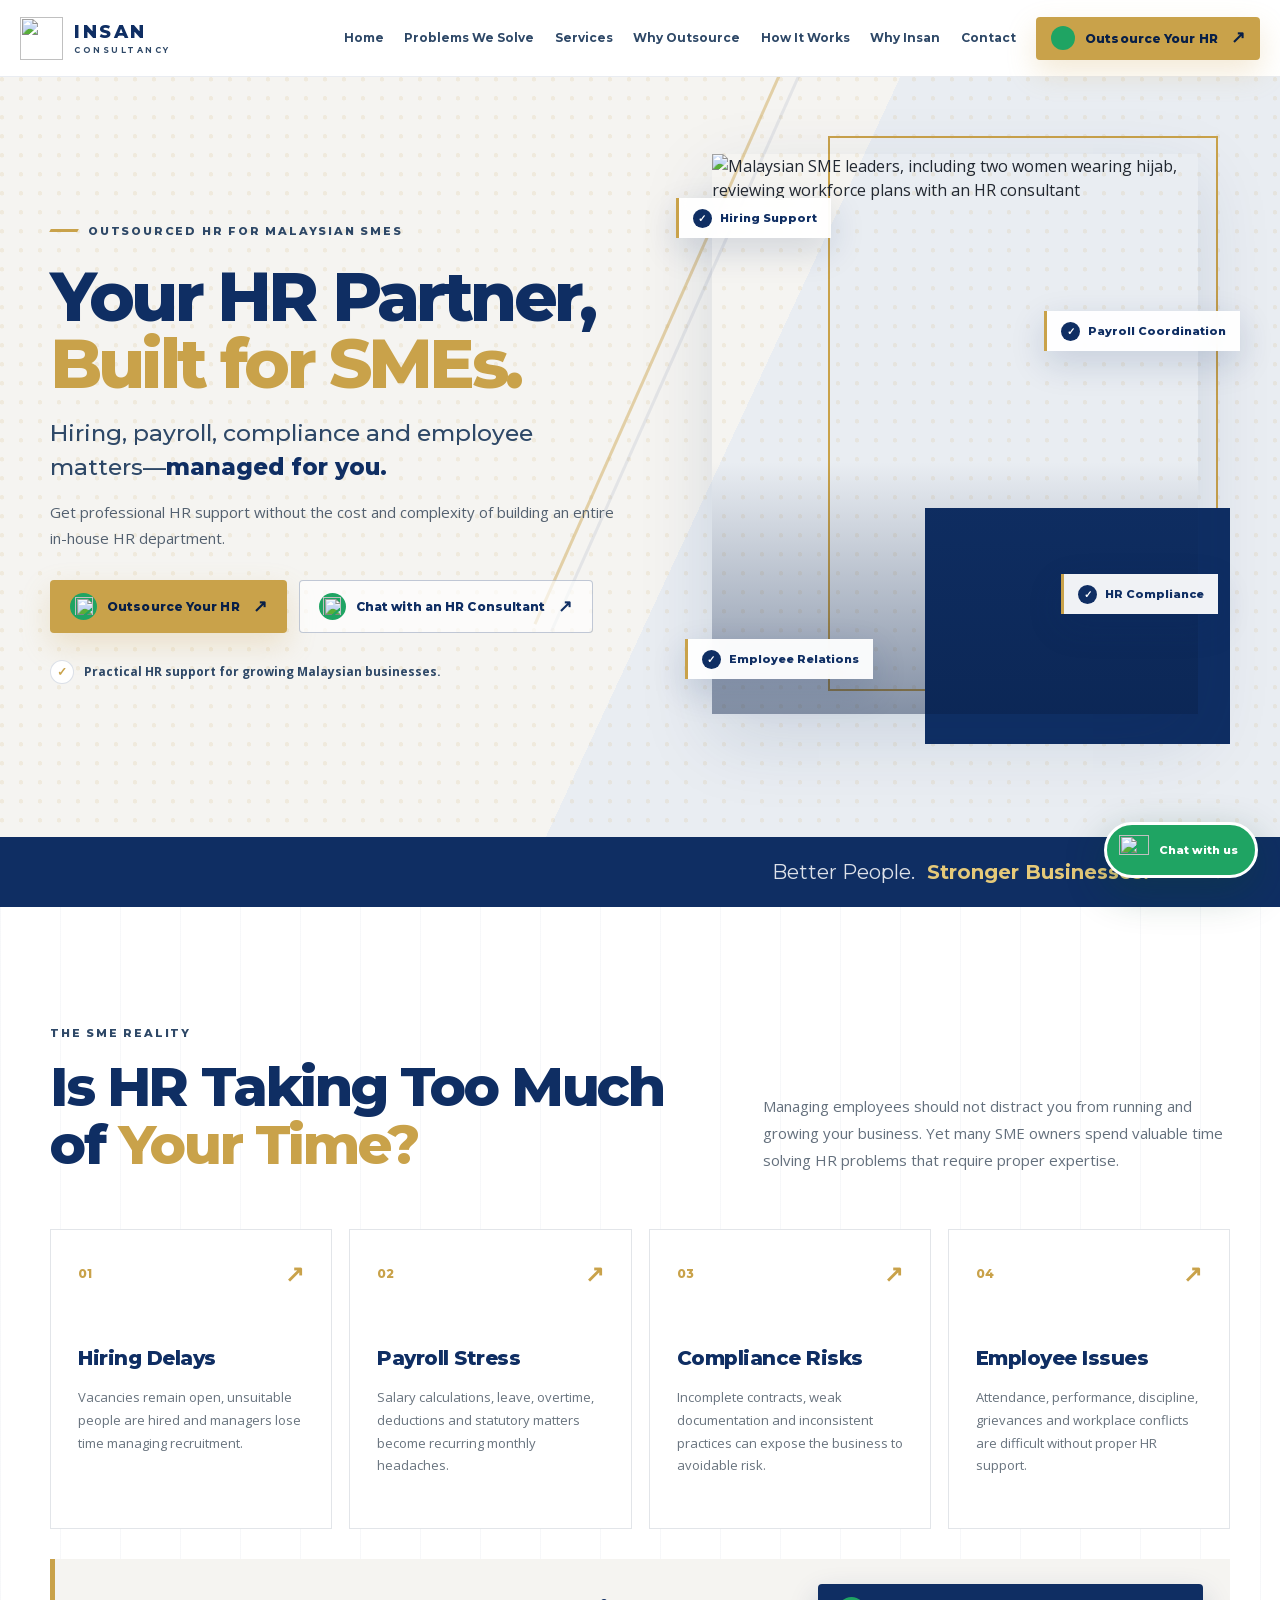
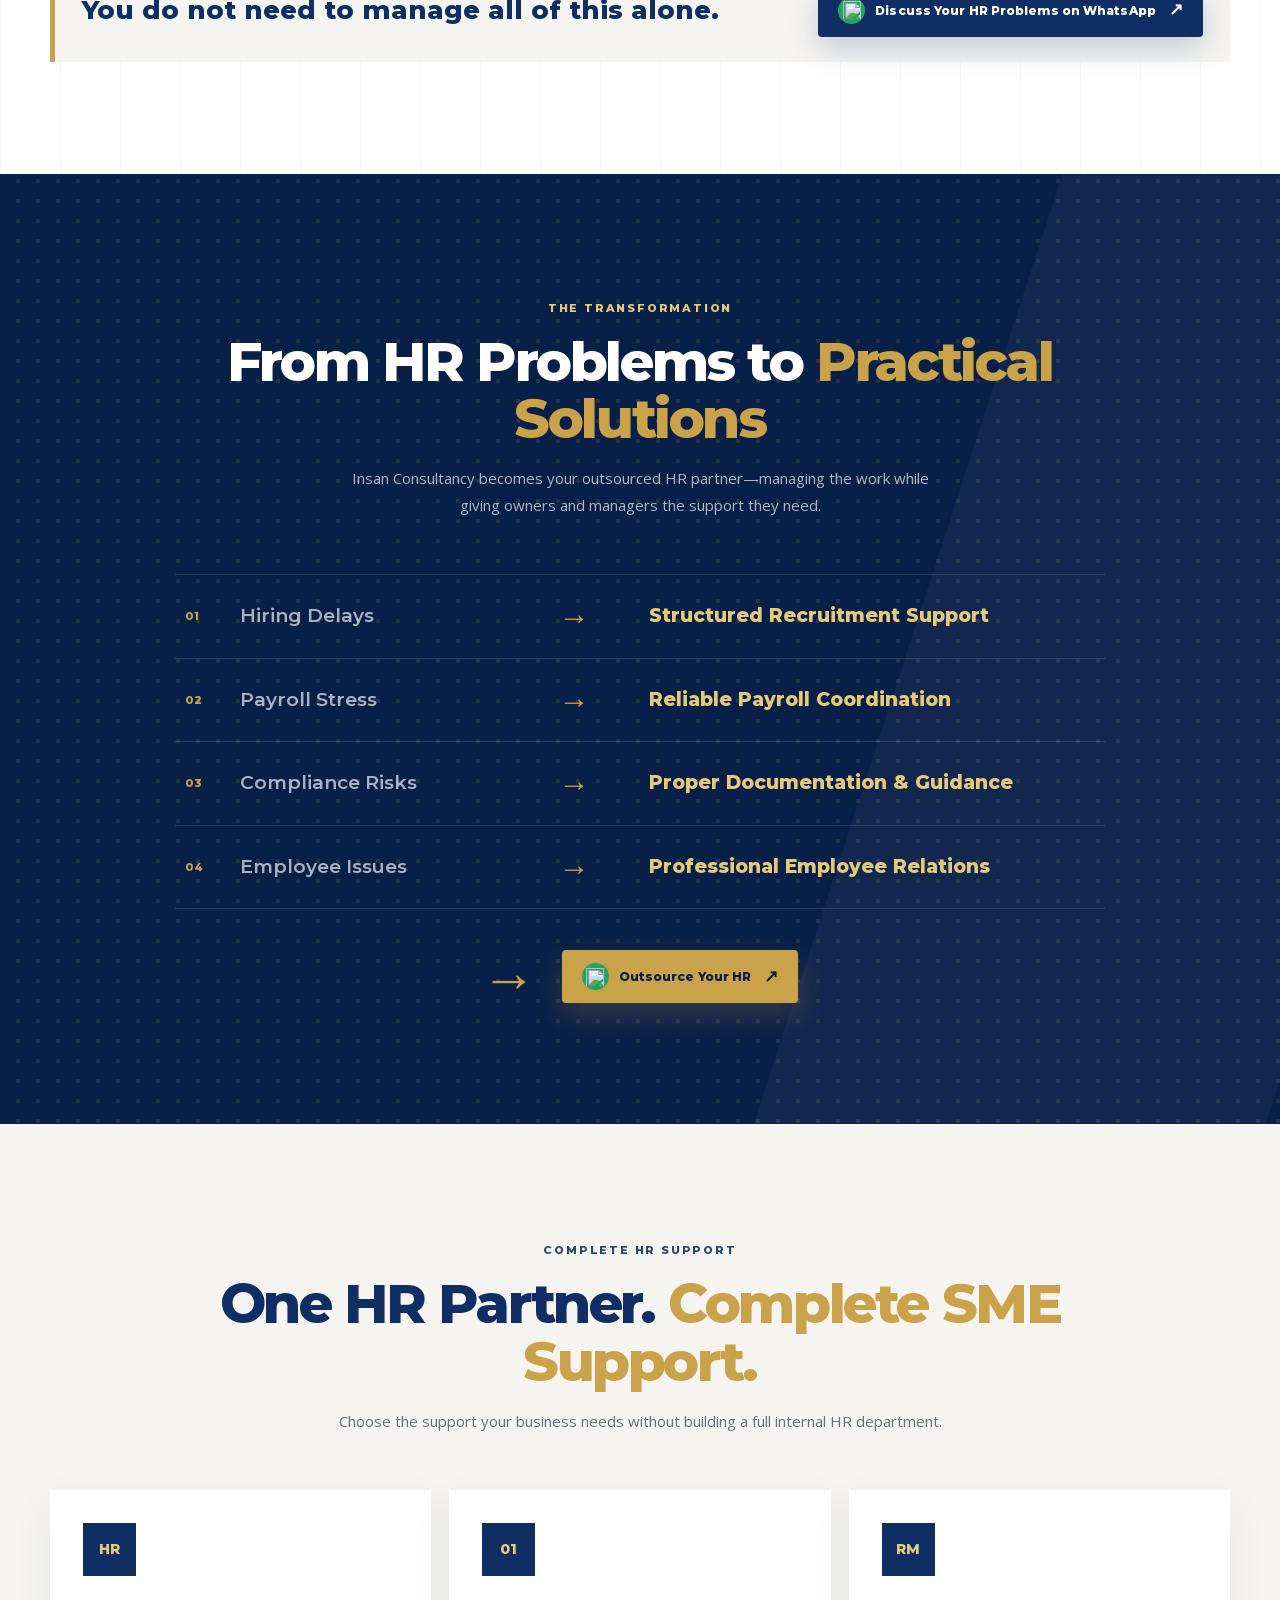
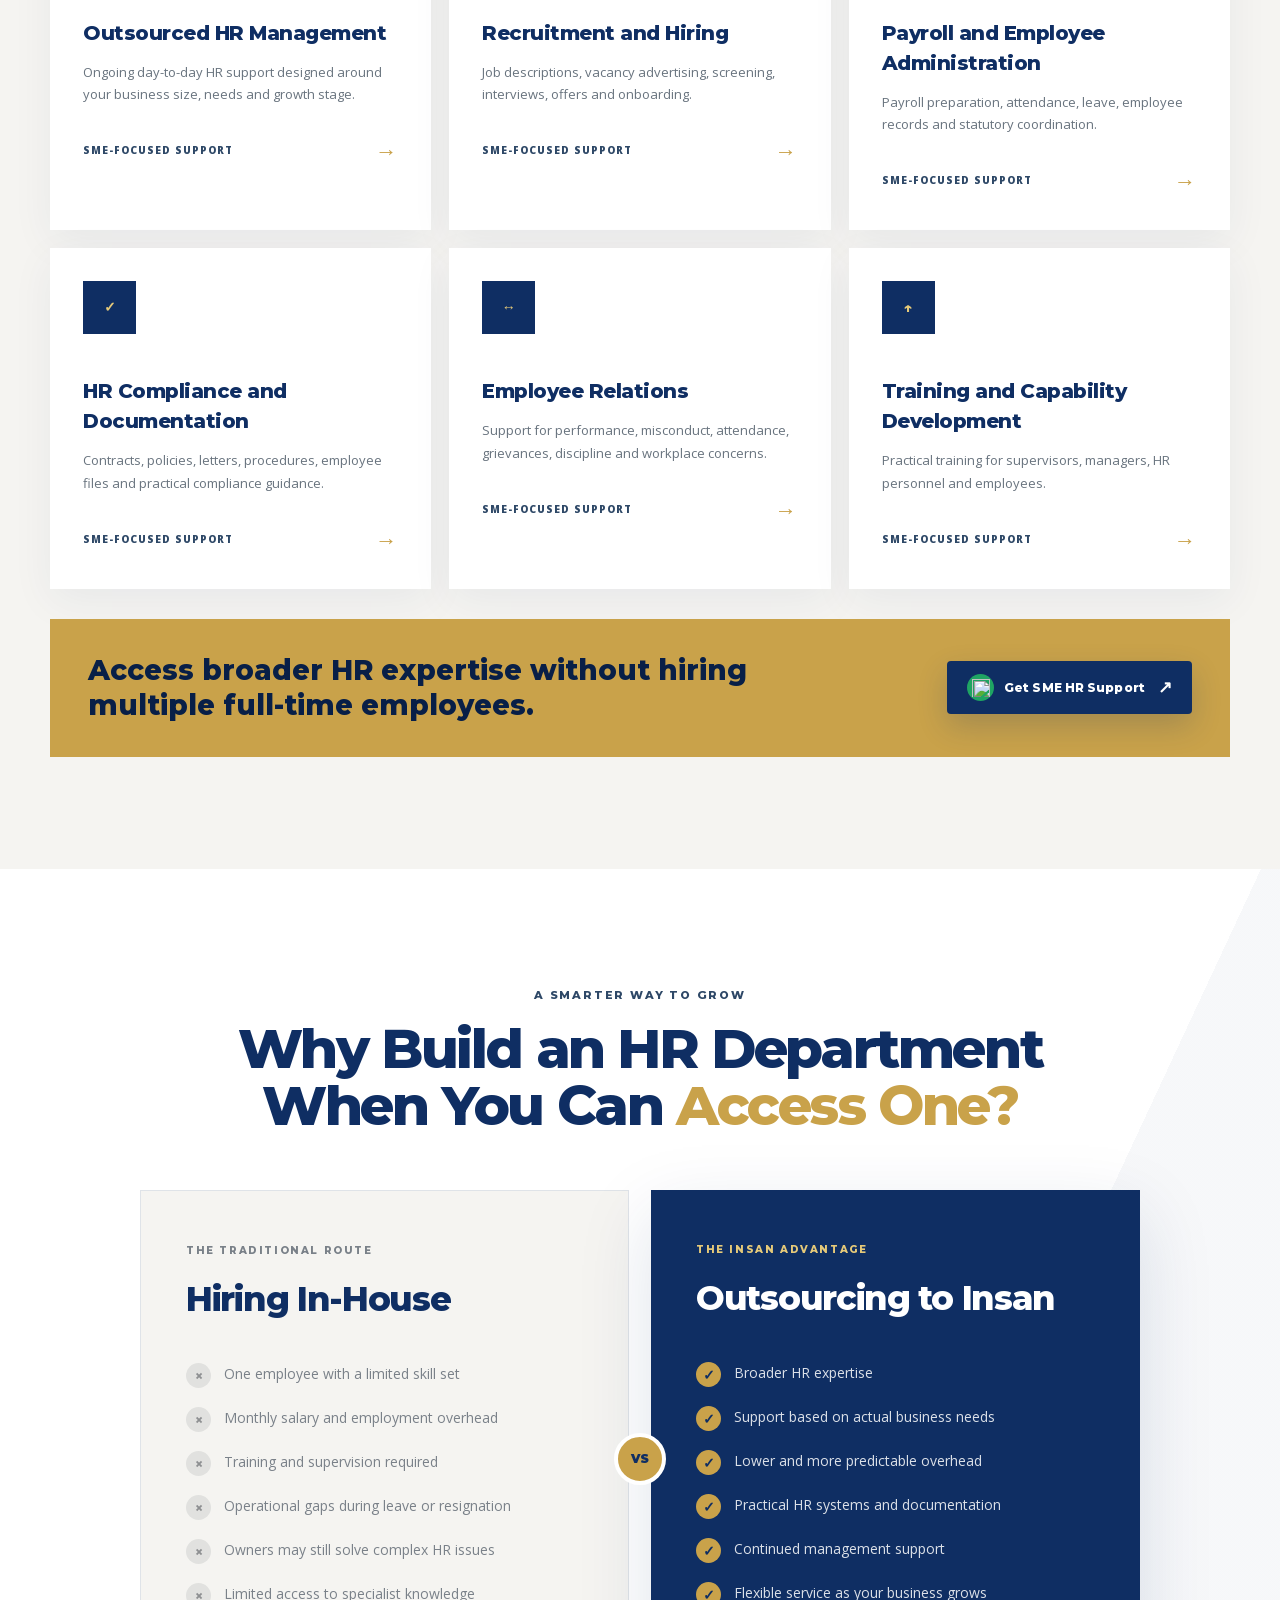
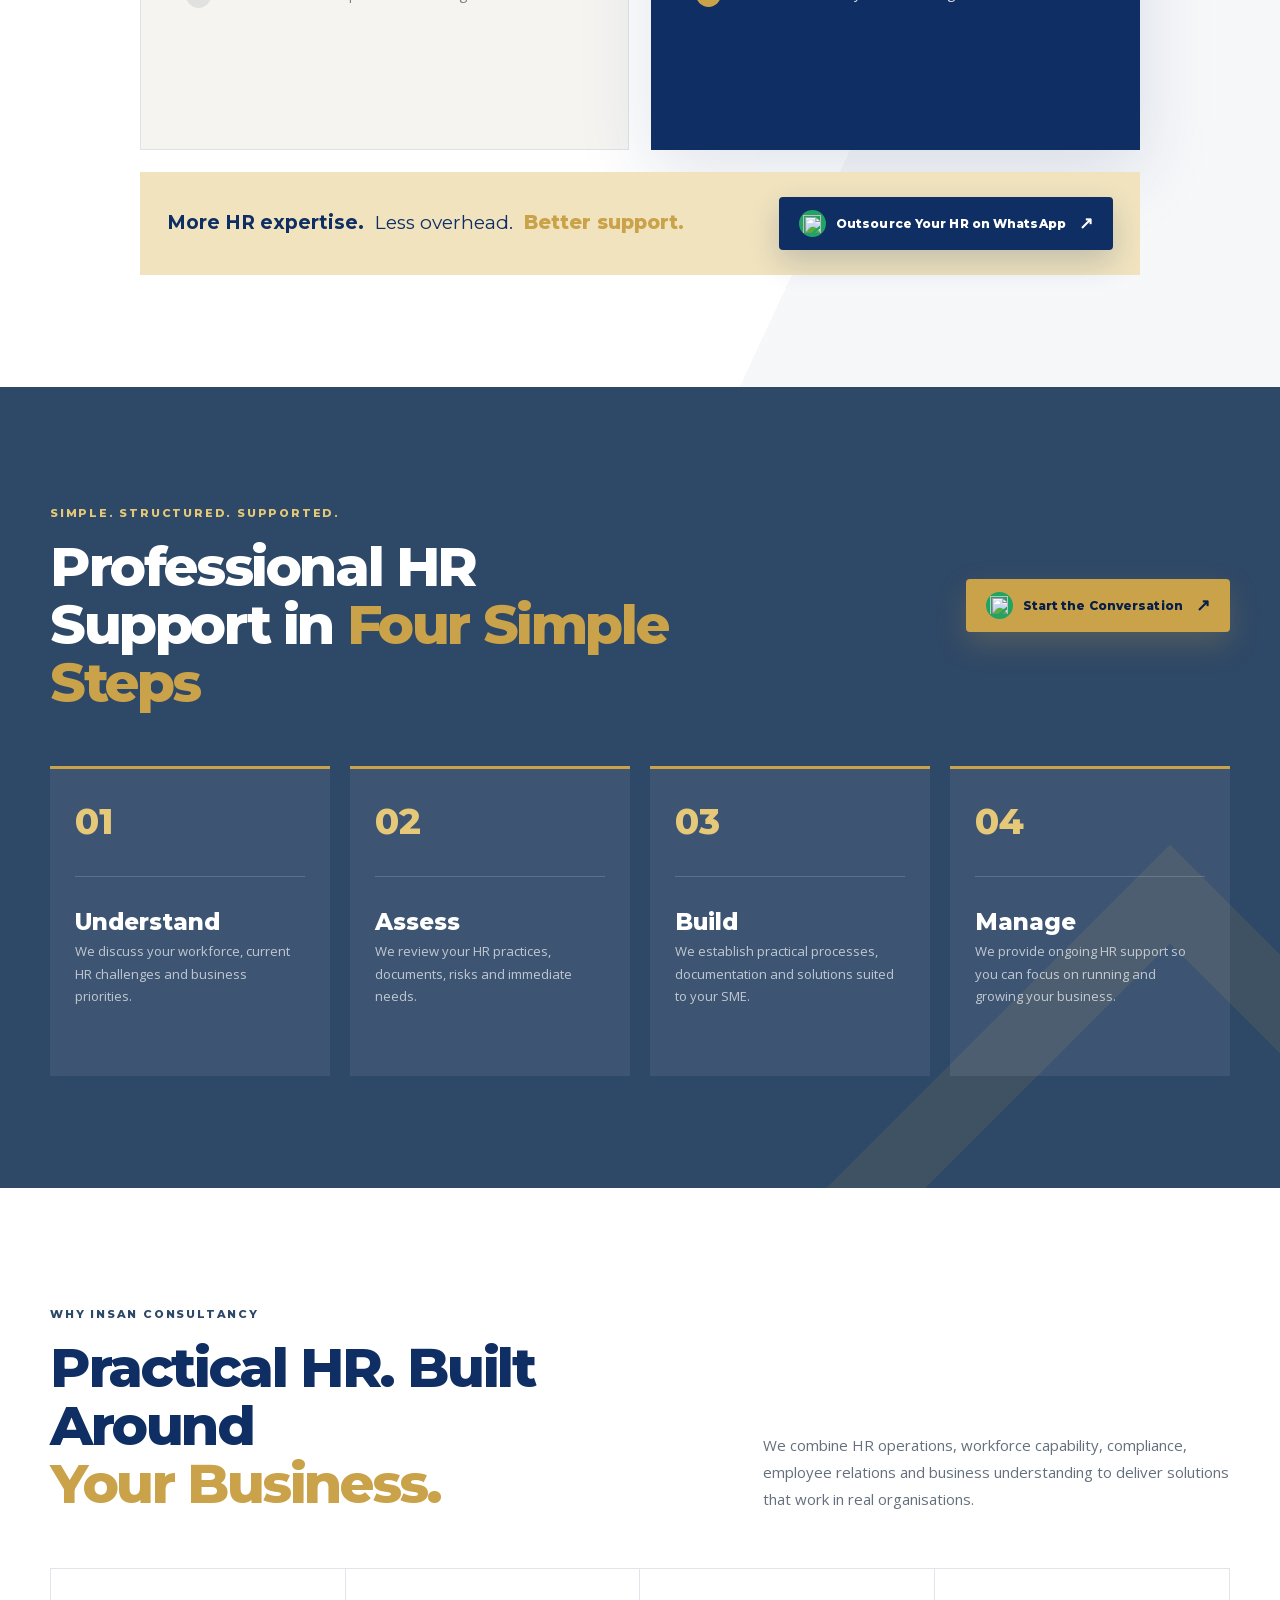
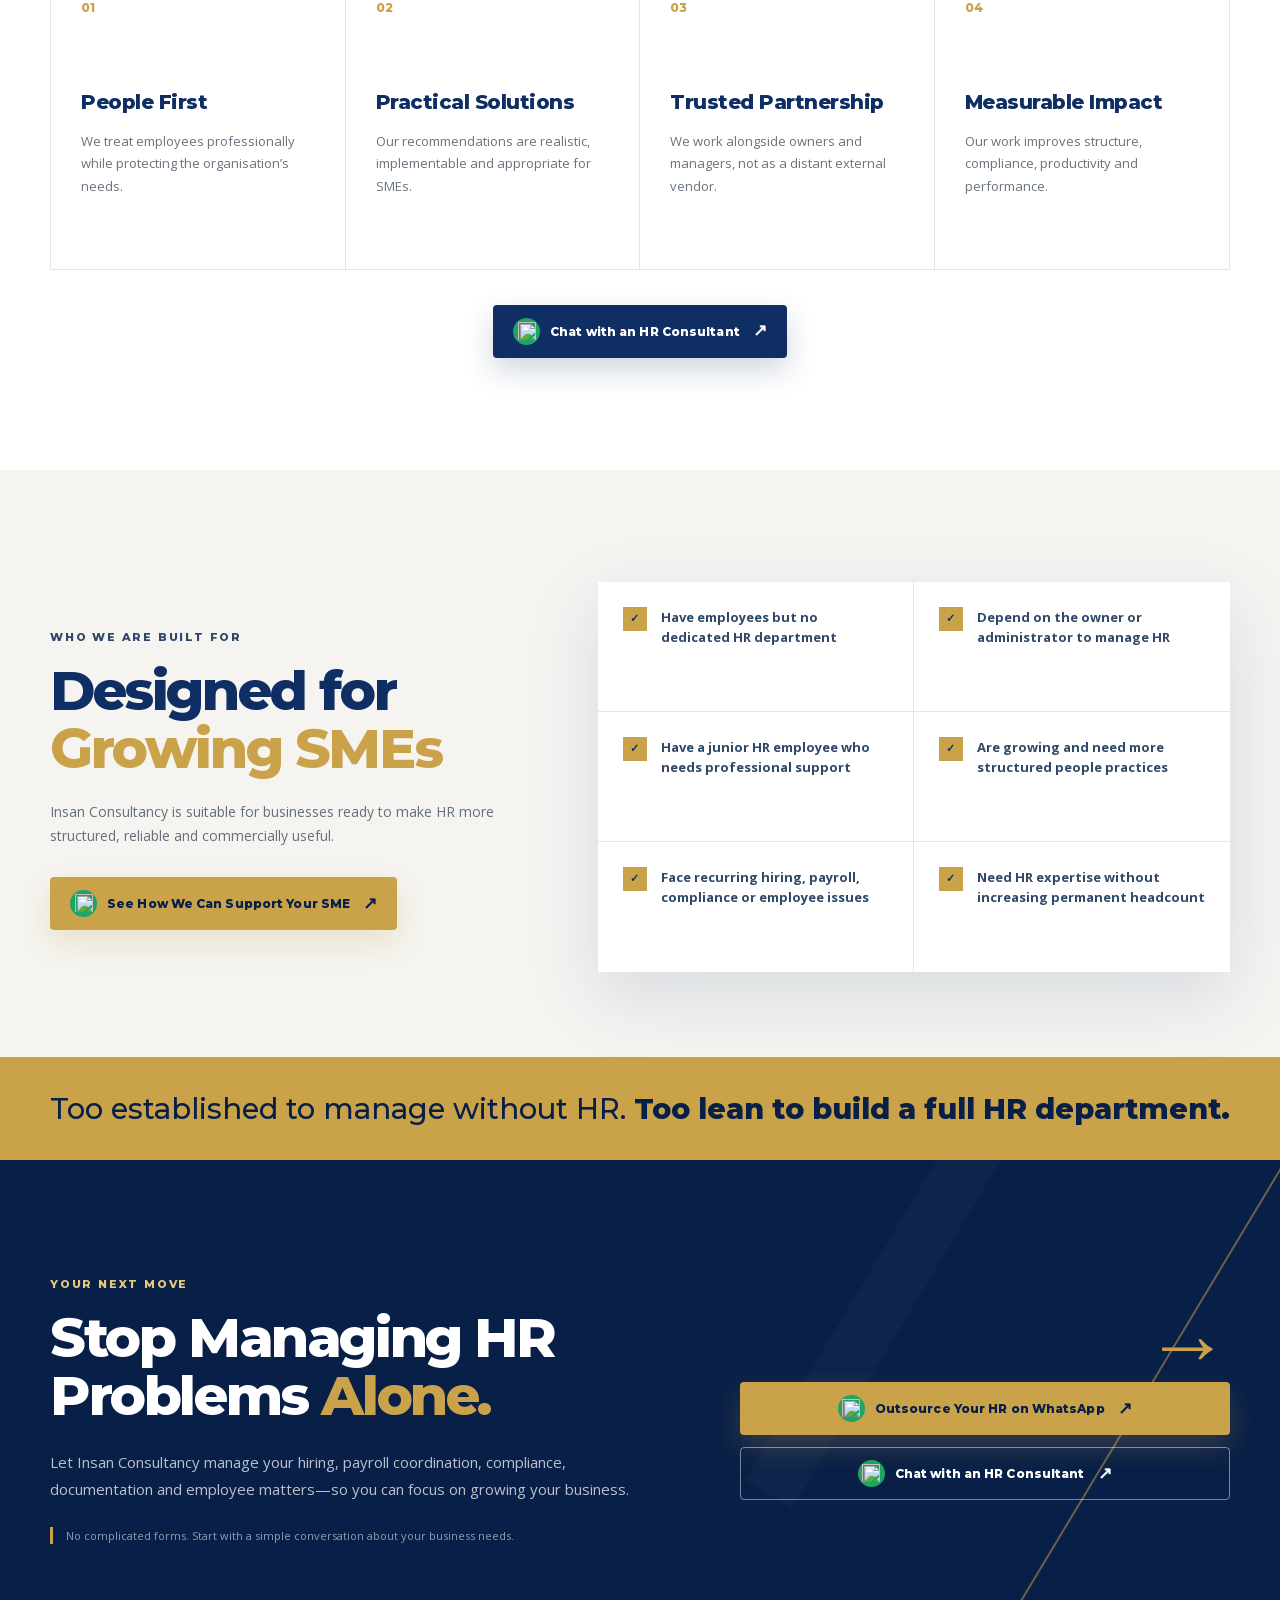
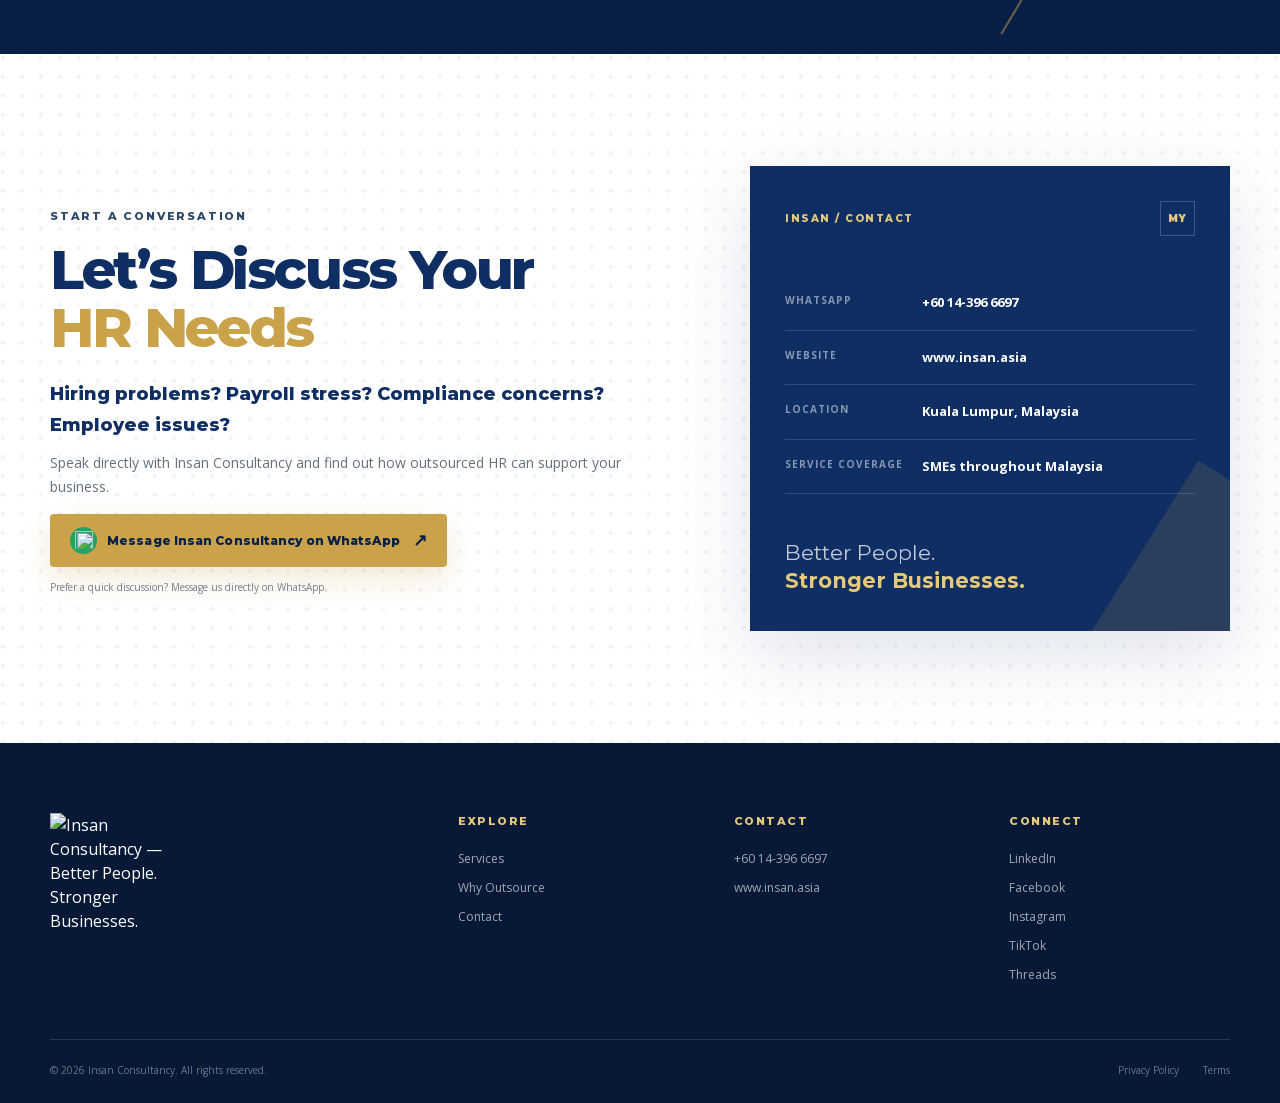
==== index.html @ 04abf7de "Harden static site security and refresh dependencies" ====
<!DOCTYPE html><html lang="en"><head><meta charSet="utf-8"/><meta name="viewport" content="width=device-width, initial-scale=1"/><link rel="preload" href="/_next/static/media/65341aea9fb91af5-s.p.1dqa_6e_ad4sj.woff2" as="font" crossorigin="" type="font/woff2"/><link rel="preload" href="/_next/static/media/db4845a53d7a5ff7-s.p.1wc2mf9hp9pav.woff2" as="font" crossorigin="" type="font/woff2"/><link rel="preload" as="image" href="/insan-logo-mark.png"/><link rel="preload" as="image" href="/whatsapp.svg"/><link rel="preload" as="image" href="/insan-logo-reverse.png"/><link rel="stylesheet" href="/_next/static/chunks/3exuv841qot2_.css" data-precedence="next"/><link rel="preload" as="script" fetchPriority="low" href="/_next/static/chunks/0r71xmw3-8iq0.js"/><script src="/_next/static/chunks/0phdh_nq2mttw.js" async=""></script><script src="/_next/static/chunks/0-e9g0loo3bci.js" async=""></script><script src="/_next/static/chunks/turbopack-2u1d16houkiyo.js" async=""></script><script src="/_next/static/chunks/2yotj9n5llupv.js" async=""></script><script src="/_next/static/chunks/0snxnihgks4pb.js" async=""></script><title>Outsourced HR Services for SMEs Malaysia | Insan Consultancy</title><meta name="description" content="Insan Consultancy provides outsourced HR, recruitment, payroll coordination, compliance, employee relations and training support for SMEs in Malaysia."/><meta name="keywords" content="Outsourced HR Malaysia,HR outsourcing for SMEs,SME HR services Malaysia,HR consultant Kuala Lumpur,Payroll support Malaysia,HR compliance Malaysia,Employee relations consultant,Recruitment support for SMEs,Human resource outsourcing Malaysia,Insan Consultancy"/><link rel="canonical" href="https://www.insan.asia/"/><meta property="og:title" content="Your HR Partner, Built for SMEs | Insan Consultancy"/><meta property="og:description" content="Hiring, payroll, compliance and employee matters—managed for you."/><meta property="og:url" content="https://www.insan.asia/"/><meta property="og:site_name" content="Insan Consultancy"/><meta property="og:locale" content="en_MY"/><meta property="og:image" content="https://www.insan.asia/og.png"/><meta property="og:image:width" content="1200"/><meta property="og:image:height" content="630"/><meta property="og:image:alt" content="Insan Consultancy — Your HR Partner, Built for SMEs."/><meta property="og:type" content="website"/><meta name="twitter:card" content="summary_large_image"/><meta name="twitter:title" content="Your HR Partner, Built for SMEs | Insan Consultancy"/><meta name="twitter:description" content="Outsourced HR support designed for growing Malaysian SMEs."/><meta name="twitter:image" content="https://www.insan.asia/og.png"/><link rel="shortcut icon" href="/insan-logo-mark.png"/><link rel="icon" href="/insan-logo-mark.png"/><meta name="next-size-adjust" content=""/><meta http-equiv="Content-Security-Policy" content="default-src &#x27;self&#x27;; base-uri &#x27;none&#x27;; object-src &#x27;none&#x27;; form-action &#x27;none&#x27;; frame-src &#x27;none&#x27;; connect-src &#x27;none&#x27;; img-src &#x27;self&#x27; data:; font-src &#x27;self&#x27;; style-src &#x27;self&#x27; &#x27;unsafe-inline&#x27;; script-src &#x27;self&#x27; &#x27;unsafe-inline&#x27;; upgrade-insecure-requests"/><meta name="referrer" content="strict-origin-when-cross-origin"/><meta name="robots" content="index,follow,max-image-preview:large"/><script type="application/ld+json">{"@context":"https://schema.org","@graph":[{"@type":["LocalBusiness","ProfessionalService"],"@id":"https://www.insan.asia/#business","name":"Insan Consultancy","url":"https://www.insan.asia","telephone":"+60143966697","slogan":"Better People. Stronger Businesses.","description":"Outsourced HR, recruitment, payroll coordination, compliance, employee relations and training support for SMEs in Malaysia.","address":{"@type":"PostalAddress","addressLocality":"Kuala Lumpur","addressCountry":"MY"},"areaServed":{"@type":"Country","name":"Malaysia"}},{"@type":"Organization","@id":"https://www.insan.asia/#organization","name":"Insan Consultancy","url":"https://www.insan.asia","telephone":"+60143966697"}]}</script><script src="/_next/static/chunks/0cz1d0mv5g_q7.js" noModule=""></script></head><body class="i5sUPG_variable sFik6W_variable"><div hidden=""><!--$--><!--/$--></div><header class="site-header"><div class="nav-shell"><a class="brand" href="#home" aria-label="Insan Consultancy home"><img class="brand-logo" src="/insan-logo-mark.png" alt="" width="43" height="43"/><span class="brand-copy"><strong>INSAN</strong><small>CONSULTANCY</small></span></a><button class="menu-toggle" type="button" aria-expanded="false" aria-controls="main-navigation" aria-label="Open navigation menu"><span></span><span></span><span></span></button><nav id="main-navigation" class="main-nav " aria-label="Main navigation"><a href="#home">Home</a><a href="#problems">Problems We Solve</a><a href="#services">Services</a><a href="#why-outsource">Why Outsource</a><a href="#how-it-works">How It Works</a><a href="#why-insan">Why Insan</a><a href="#contact">Contact</a><a class="cta cta-gold nav-cta" href="https://wa.me/60143966697?text=Hi%20Insan%20Consultancy%2C%20I%20am%20interested%20in%20outsourcing%20our%20HR.%20Please%20contact%20me." target="_blank" rel="noopener noreferrer" data-event="whatsapp_cta_click"><span class="wa-icon" aria-hidden="true"><img src="/whatsapp.svg" alt="" width="18" height="18"/></span><span>Outsource Your HR</span><span class="cta-arrow" aria-hidden="true">↗</span></a></nav></div></header><main><section class="hero" id="home"><div class="hero-grid page-shell"><div class="hero-copy" data-reveal="true"><div class="eyebrow"><span></span>Outsourced HR for Malaysian SMEs</div><h1>Your HR Partner,<br/><em>Built for SMEs.</em></h1><p class="hero-lead">Hiring, payroll, compliance and employee matters—<strong>managed for you.</strong></p><p class="hero-sub">Get professional HR support without the cost and complexity of building an entire in-house HR department.</p><div class="hero-actions"><a class="cta cta-gold " href="https://wa.me/60143966697?text=Hi%20Insan%20Consultancy%2C%20I%20am%20interested%20in%20outsourcing%20our%20HR.%20Please%20contact%20me." target="_blank" rel="noopener noreferrer" data-event="whatsapp_cta_click"><span class="wa-icon" aria-hidden="true"><img src="/whatsapp.svg" alt="" width="18" height="18"/></span><span>Outsource Your HR</span><span class="cta-arrow" aria-hidden="true">↗</span></a><a class="cta cta-outline " href="https://wa.me/60143966697?text=Hi%20Insan%20Consultancy%2C%20I%20am%20interested%20in%20outsourcing%20our%20HR.%20Please%20contact%20me." target="_blank" rel="noopener noreferrer" data-event="whatsapp_cta_click"><span class="wa-icon" aria-hidden="true"><img src="/whatsapp.svg" alt="" width="18" height="18"/></span><span>Chat with an HR Consultant</span><span class="cta-arrow" aria-hidden="true">↗</span></a></div><div class="trust-line"><span class="trust-dot" aria-hidden="true">✓</span>Practical HR support for growing Malaysian businesses.</div></div><div class="hero-visual" data-reveal="true"><div class="image-frame"><img src="/malaysian-sme-team.webp" alt="Malaysian SME leaders, including two women wearing hijab, reviewing workforce plans with an HR consultant" loading="lazy" width="800" height="930"/><div class="image-overlay"></div></div><div class="benefit-chip chip-one">Hiring Support</div><div class="benefit-chip chip-two">Payroll Coordination</div><div class="benefit-chip chip-three">HR Compliance</div><div class="benefit-chip chip-four">Employee Relations</div></div></div><div class="hero-stripe" aria-hidden="true"><span>Better People.</span><strong>Stronger Businesses.</strong><b>→</b></div></section><section class="section problems-section" id="problems"><div class="page-shell"><div class="section-heading split-heading" data-reveal="true"><div><span class="section-kicker">The SME reality</span><h2>Is HR Taking Too Much<br/>of <em>Your Time?</em></h2></div><p>Managing employees should not distract you from running and growing your business. Yet many SME owners spend valuable time solving HR problems that require proper expertise.</p></div><div class="problem-grid"><article class="problem-card" data-reveal="true"><div class="card-topline"><span>01</span><b aria-hidden="true">↗</b></div><h3>Hiring Delays</h3><p>Vacancies remain open, unsuitable people are hired and managers lose time managing recruitment.</p></article><article class="problem-card" data-reveal="true"><div class="card-topline"><span>02</span><b aria-hidden="true">↗</b></div><h3>Payroll Stress</h3><p>Salary calculations, leave, overtime, deductions and statutory matters become recurring monthly headaches.</p></article><article class="problem-card" data-reveal="true"><div class="card-topline"><span>03</span><b aria-hidden="true">↗</b></div><h3>Compliance Risks</h3><p>Incomplete contracts, weak documentation and inconsistent practices can expose the business to avoidable risk.</p></article><article class="problem-card" data-reveal="true"><div class="card-topline"><span>04</span><b aria-hidden="true">↗</b></div><h3>Employee Issues</h3><p>Attendance, performance, discipline, grievances and workplace conflicts are difficult without proper HR support.</p></article></div><div class="inline-conclusion" data-reveal="true"><p>You do not need to manage all of this alone.</p><a class="cta cta-navy " href="https://wa.me/60143966697?text=Hi%20Insan%20Consultancy%2C%20I%20am%20interested%20in%20outsourcing%20our%20HR.%20Please%20contact%20me." target="_blank" rel="noopener noreferrer" data-event="whatsapp_cta_click"><span class="wa-icon" aria-hidden="true"><img src="/whatsapp.svg" alt="" width="18" height="18"/></span><span>Discuss Your HR Problems on WhatsApp</span><span class="cta-arrow" aria-hidden="true">↗</span></a></div></div></section><section class="solution-section"><div class="solution-angle" aria-hidden="true"></div><div class="page-shell solution-shell"><div class="section-heading centered light-heading" data-reveal="true"><span class="section-kicker">The transformation</span><h2>From HR Problems to <em>Practical Solutions</em></h2><p>Insan Consultancy becomes your outsourced HR partner—managing the work while giving owners and managers the support they need.</p></div><div class="transformation-list"><div class="transformation-row" data-reveal="true"><span class="transform-number">0<!-- -->1</span><strong>Hiring Delays</strong><span class="transform-arrow" aria-hidden="true">→</span><b>Structured Recruitment Support</b></div><div class="transformation-row" data-reveal="true"><span class="transform-number">0<!-- -->2</span><strong>Payroll Stress</strong><span class="transform-arrow" aria-hidden="true">→</span><b>Reliable Payroll Coordination</b></div><div class="transformation-row" data-reveal="true"><span class="transform-number">0<!-- -->3</span><strong>Compliance Risks</strong><span class="transform-arrow" aria-hidden="true">→</span><b>Proper Documentation &amp; Guidance</b></div><div class="transformation-row" data-reveal="true"><span class="transform-number">0<!-- -->4</span><strong>Employee Issues</strong><span class="transform-arrow" aria-hidden="true">→</span><b>Professional Employee Relations</b></div></div><div class="solution-cta" data-reveal="true"><span class="giant-arrow" aria-hidden="true">→</span><a class="cta cta-gold " href="https://wa.me/60143966697?text=Hi%20Insan%20Consultancy%2C%20I%20am%20interested%20in%20outsourcing%20our%20HR.%20Please%20contact%20me." target="_blank" rel="noopener noreferrer" data-event="whatsapp_cta_click"><span class="wa-icon" aria-hidden="true"><img src="/whatsapp.svg" alt="" width="18" height="18"/></span><span>Outsource Your HR</span><span class="cta-arrow" aria-hidden="true">↗</span></a></div></div></section><section class="section services-section" id="services"><div class="page-shell"><div class="section-heading centered" data-reveal="true"><span class="section-kicker">Complete HR support</span><h2>One HR Partner. <em>Complete SME Support.</em></h2><p>Choose the support your business needs without building a full internal HR department.</p></div><div class="service-grid"><article class="service-card" data-reveal="true"><div class="service-icon" aria-hidden="true">HR</div><h3>Outsourced HR Management</h3><p>Ongoing day-to-day HR support designed around your business size, needs and growth stage.</p><span class="learn-line">SME-focused support <b>→</b></span></article><article class="service-card" data-reveal="true"><div class="service-icon" aria-hidden="true">01</div><h3>Recruitment and Hiring</h3><p>Job descriptions, vacancy advertising, screening, interviews, offers and onboarding.</p><span class="learn-line">SME-focused support <b>→</b></span></article><article class="service-card" data-reveal="true"><div class="service-icon" aria-hidden="true">RM</div><h3>Payroll and Employee Administration</h3><p>Payroll preparation, attendance, leave, employee records and statutory coordination.</p><span class="learn-line">SME-focused support <b>→</b></span></article><article class="service-card" data-reveal="true"><div class="service-icon" aria-hidden="true">✓</div><h3>HR Compliance and Documentation</h3><p>Contracts, policies, letters, procedures, employee files and practical compliance guidance.</p><span class="learn-line">SME-focused support <b>→</b></span></article><article class="service-card" data-reveal="true"><div class="service-icon" aria-hidden="true">↔</div><h3>Employee Relations</h3><p>Support for performance, misconduct, attendance, grievances, discipline and workplace concerns.</p><span class="learn-line">SME-focused support <b>→</b></span></article><article class="service-card" data-reveal="true"><div class="service-icon" aria-hidden="true">↑</div><h3>Training and Capability Development</h3><p>Practical training for supervisors, managers, HR personnel and employees.</p><span class="learn-line">SME-focused support <b>→</b></span></article></div><div class="gold-statement" data-reveal="true"><p>Access broader HR expertise without hiring multiple full-time employees.</p><a class="cta cta-navy " href="https://wa.me/60143966697?text=Hi%20Insan%20Consultancy%2C%20I%20am%20interested%20in%20outsourcing%20our%20HR.%20Please%20contact%20me." target="_blank" rel="noopener noreferrer" data-event="whatsapp_cta_click"><span class="wa-icon" aria-hidden="true"><img src="/whatsapp.svg" alt="" width="18" height="18"/></span><span>Get SME HR Support</span><span class="cta-arrow" aria-hidden="true">↗</span></a></div></div></section><section class="section comparison-section" id="why-outsource"><div class="page-shell"><div class="section-heading centered" data-reveal="true"><span class="section-kicker">A smarter way to grow</span><h2>Why Build an HR Department<br/>When You Can <em>Access One?</em></h2></div><div class="comparison-grid" data-reveal="true"><article class="comparison-card in-house"><span class="comparison-label">The traditional route</span><h3>Hiring In-House</h3><ul><li><span aria-hidden="true">×</span>One employee with a limited skill set</li><li><span aria-hidden="true">×</span>Monthly salary and employment overhead</li><li><span aria-hidden="true">×</span>Training and supervision required</li><li><span aria-hidden="true">×</span>Operational gaps during leave or resignation</li><li><span aria-hidden="true">×</span>Owners may still solve complex HR issues</li><li><span aria-hidden="true">×</span>Limited access to specialist knowledge</li></ul></article><div class="comparison-vs" aria-hidden="true">VS</div><article class="comparison-card outsource"><span class="comparison-label">The Insan advantage</span><h3>Outsourcing to Insan</h3><ul><li><span aria-hidden="true">✓</span>Broader HR expertise</li><li><span aria-hidden="true">✓</span>Support based on actual business needs</li><li><span aria-hidden="true">✓</span>Lower and more predictable overhead</li><li><span aria-hidden="true">✓</span>Practical HR systems and documentation</li><li><span aria-hidden="true">✓</span>Continued management support</li><li><span aria-hidden="true">✓</span>Flexible service as your business grows</li></ul></article></div><div class="comparison-result" data-reveal="true"><strong>More HR expertise.</strong><span>Less overhead.</span><em>Better support.</em><a class="cta cta-navy " href="https://wa.me/60143966697?text=Hi%20Insan%20Consultancy%2C%20I%20am%20interested%20in%20outsourcing%20our%20HR.%20Please%20contact%20me." target="_blank" rel="noopener noreferrer" data-event="whatsapp_cta_click"><span class="wa-icon" aria-hidden="true"><img src="/whatsapp.svg" alt="" width="18" height="18"/></span><span>Outsource Your HR on WhatsApp</span><span class="cta-arrow" aria-hidden="true">↗</span></a></div></div></section><section class="section process-section" id="how-it-works"><div class="page-shell"><div class="section-heading split-heading light-heading" data-reveal="true"><div><span class="section-kicker">Simple. Structured. Supported.</span><h2>Professional HR Support in <em>Four Simple Steps</em></h2></div><a class="cta cta-gold " href="https://wa.me/60143966697?text=Hi%20Insan%20Consultancy%2C%20I%20am%20interested%20in%20outsourcing%20our%20HR.%20Please%20contact%20me." target="_blank" rel="noopener noreferrer" data-event="whatsapp_cta_click"><span class="wa-icon" aria-hidden="true"><img src="/whatsapp.svg" alt="" width="18" height="18"/></span><span>Start the Conversation</span><span class="cta-arrow" aria-hidden="true">↗</span></a></div><div class="process-grid"><article class="process-card" data-reveal="true"><span class="step-number">0<!-- -->1</span><div class="step-line" aria-hidden="true"></div><h3>Understand</h3><p>We discuss your workforce, current HR challenges and business priorities.</p></article><article class="process-card" data-reveal="true"><span class="step-number">0<!-- -->2</span><div class="step-line" aria-hidden="true"></div><h3>Assess</h3><p>We review your HR practices, documents, risks and immediate needs.</p></article><article class="process-card" data-reveal="true"><span class="step-number">0<!-- -->3</span><div class="step-line" aria-hidden="true"></div><h3>Build</h3><p>We establish practical processes, documentation and solutions suited to your SME.</p></article><article class="process-card" data-reveal="true"><span class="step-number">0<!-- -->4</span><div class="step-line" aria-hidden="true"></div><h3>Manage</h3><p>We provide ongoing HR support so you can focus on running and growing your business.</p></article></div></div></section><section class="section values-section" id="why-insan"><div class="page-shell"><div class="section-heading split-heading" data-reveal="true"><div><span class="section-kicker">Why Insan Consultancy</span><h2>Practical HR. Built Around<br/><em>Your Business.</em></h2></div><p>We combine HR operations, workforce capability, compliance, employee relations and business understanding to deliver solutions that work in real organisations.</p></div><div class="value-grid"><article class="value-card" data-reveal="true"><span aria-hidden="true">0<!-- -->1</span><h3>People First</h3><p>We treat employees professionally while protecting the organisation’s needs.</p></article><article class="value-card" data-reveal="true"><span aria-hidden="true">0<!-- -->2</span><h3>Practical Solutions</h3><p>Our recommendations are realistic, implementable and appropriate for SMEs.</p></article><article class="value-card" data-reveal="true"><span aria-hidden="true">0<!-- -->3</span><h3>Trusted Partnership</h3><p>We work alongside owners and managers, not as a distant external vendor.</p></article><article class="value-card" data-reveal="true"><span aria-hidden="true">0<!-- -->4</span><h3>Measurable Impact</h3><p>Our work improves structure, compliance, productivity and performance.</p></article></div><div class="center-cta" data-reveal="true"><a class="cta cta-navy " href="https://wa.me/60143966697?text=Hi%20Insan%20Consultancy%2C%20I%20am%20interested%20in%20outsourcing%20our%20HR.%20Please%20contact%20me." target="_blank" rel="noopener noreferrer" data-event="whatsapp_cta_click"><span class="wa-icon" aria-hidden="true"><img src="/whatsapp.svg" alt="" width="18" height="18"/></span><span>Chat with an HR Consultant</span><span class="cta-arrow" aria-hidden="true">↗</span></a></div></div></section><section class="section ideal-section"><div class="page-shell ideal-grid"><div class="ideal-copy" data-reveal="true"><span class="section-kicker">Who we are built for</span><h2>Designed for<br/><em>Growing SMEs</em></h2><p>Insan Consultancy is suitable for businesses ready to make HR more structured, reliable and commercially useful.</p><a class="cta cta-gold " href="https://wa.me/60143966697?text=Hi%20Insan%20Consultancy%2C%20I%20am%20interested%20in%20outsourcing%20our%20HR.%20Please%20contact%20me." target="_blank" rel="noopener noreferrer" data-event="whatsapp_cta_click"><span class="wa-icon" aria-hidden="true"><img src="/whatsapp.svg" alt="" width="18" height="18"/></span><span>See How We Can Support Your SME</span><span class="cta-arrow" aria-hidden="true">↗</span></a></div><div class="ideal-list" data-reveal="true"><div><span aria-hidden="true">✓</span><p>Have employees but no dedicated HR department</p></div><div><span aria-hidden="true">✓</span><p>Depend on the owner or administrator to manage HR</p></div><div><span aria-hidden="true">✓</span><p>Have a junior HR employee who needs professional support</p></div><div><span aria-hidden="true">✓</span><p>Are growing and need more structured people practices</p></div><div><span aria-hidden="true">✓</span><p>Face recurring hiring, payroll, compliance or employee issues</p></div><div><span aria-hidden="true">✓</span><p>Need HR expertise without increasing permanent headcount</p></div></div></div><div class="ideal-highlight"><div class="page-shell"><p>Too established to manage without HR.<strong> Too lean to build a full HR department.</strong></p></div></div></section><section class="final-cta-section"><div class="final-cta-shape" aria-hidden="true"></div><div class="page-shell final-cta-grid"><div data-reveal="true"><span class="section-kicker">Your next move</span><h2>Stop Managing HR<br/>Problems <em>Alone.</em></h2><p>Let Insan Consultancy manage your hiring, payroll coordination, compliance, documentation and employee matters—so you can focus on growing your business.</p><small>No complicated forms. Start with a simple conversation about your business needs.</small></div><div class="final-actions" data-reveal="true"><span class="action-arrow" aria-hidden="true">→</span><a class="cta cta-gold " href="https://wa.me/60143966697?text=Hi%20Insan%20Consultancy%2C%20I%20am%20interested%20in%20outsourcing%20our%20HR.%20Please%20contact%20me." target="_blank" rel="noopener noreferrer" data-event="whatsapp_cta_click"><span class="wa-icon" aria-hidden="true"><img src="/whatsapp.svg" alt="" width="18" height="18"/></span><span>Outsource Your HR on WhatsApp</span><span class="cta-arrow" aria-hidden="true">↗</span></a><a class="cta cta-white " href="https://wa.me/60143966697?text=Hi%20Insan%20Consultancy%2C%20I%20am%20interested%20in%20outsourcing%20our%20HR.%20Please%20contact%20me." target="_blank" rel="noopener noreferrer" data-event="whatsapp_cta_click"><span class="wa-icon" aria-hidden="true"><img src="/whatsapp.svg" alt="" width="18" height="18"/></span><span>Chat with an HR Consultant</span><span class="cta-arrow" aria-hidden="true">↗</span></a></div></div></section><section class="section contact-section" id="contact"><div class="page-shell contact-grid"><div class="contact-copy" data-reveal="true"><span class="section-kicker">Start a conversation</span><h2>Let’s Discuss Your<br/><em>HR Needs</em></h2><p class="contact-question">Hiring problems? Payroll stress? Compliance concerns? Employee issues?</p><p>Speak directly with Insan Consultancy and find out how outsourced HR can support your business.</p><a class="cta cta-gold " href="https://wa.me/60143966697?text=Hi%20Insan%20Consultancy%2C%20I%20am%20interested%20in%20outsourcing%20our%20HR.%20Please%20contact%20me." target="_blank" rel="noopener noreferrer" data-event="whatsapp_cta_click"><span class="wa-icon" aria-hidden="true"><img src="/whatsapp.svg" alt="" width="18" height="18"/></span><span>Message Insan Consultancy on WhatsApp</span><span class="cta-arrow" aria-hidden="true">↗</span></a><small>Prefer a quick discussion? Message us directly on WhatsApp.</small></div><aside class="contact-card" data-reveal="true"><div class="contact-card-top"><span>INSAN / CONTACT</span><b>MY</b></div><dl><div><dt>WhatsApp</dt><dd><a href="https://wa.me/60143966697?text=Hi%20Insan%20Consultancy%2C%20I%20am%20interested%20in%20outsourcing%20our%20HR.%20Please%20contact%20me." target="_blank" rel="noopener noreferrer">+60 14-396 6697</a></dd></div><div><dt>Website</dt><dd><a href="https://www.insan.asia">www.insan.asia</a></dd></div><div><dt>Location</dt><dd>Kuala Lumpur, Malaysia</dd></div><div><dt>Service coverage</dt><dd>SMEs throughout Malaysia</dd></div></dl><div class="contact-tagline">Better People.<br/><strong>Stronger Businesses.</strong></div></aside></div></section></main><footer class="site-footer"><div class="page-shell"><div class="footer-main"><div><a class="brand brand-footer" href="#home" aria-label="Insan Consultancy home"><img class="footer-logo" src="/insan-logo-reverse.png" alt="Insan Consultancy — Better People. Stronger Businesses." width="160" height="180"/></a></div><div class="footer-column"><h3>Explore</h3><a href="#services">Services</a><a href="#why-outsource">Why Outsource</a><a href="#contact">Contact</a></div><div class="footer-column"><h3>Contact</h3><a href="https://wa.me/60143966697?text=Hi%20Insan%20Consultancy%2C%20I%20am%20interested%20in%20outsourcing%20our%20HR.%20Please%20contact%20me." target="_blank" rel="noopener noreferrer">+60 14-396 6697</a><a href="https://www.insan.asia">www.insan.asia</a></div><div class="footer-column"><h3>Connect</h3><div class="social-labels" aria-label="Social channels"><span>LinkedIn</span><span>Facebook</span><span>Instagram</span><span>TikTok</span><span>Threads</span></div></div></div><div class="footer-bottom"><span>© 2026 Insan Consultancy. All rights reserved.</span><div><span>Privacy Policy</span><span>Terms</span></div></div></div></footer><a class="floating-whatsapp" href="https://wa.me/60143966697?text=Hi%20Insan%20Consultancy%2C%20I%20am%20interested%20in%20outsourcing%20our%20HR.%20Please%20contact%20me." target="_blank" rel="noopener noreferrer" aria-label="Message Insan Consultancy on WhatsApp" data-event="whatsapp_cta_click"><img src="/whatsapp.svg" alt="" width="30" height="30"/><span>Chat with us</span></a><!--$--><!--/$--><script id="_R_">(globalThis["TURBOPACK"] || (globalThis["TURBOPACK"] = [])).push({"otherChunks":["static/chunks/0r71xmw3-8iq0.js","static/chunks/0phdh_nq2mttw.js","static/chunks/0-e9g0loo3bci.js"],"runtimeModuleIds":[44885]});</script><script src="/_next/static/chunks/0r71xmw3-8iq0.js" async=""></script><script>(self.__next_f=self.__next_f||[]).push([0])</script><script>self.__next_f.push([1,"1:\"$Sreact.fragment\"\n2:\"/_next/static/chunks/2yotj9n5llupv.js\"\n3:I[3322,[\"$2\"],\"default\"]\n4:I[75900,[\"$2\"],\"default\"]\n6:I[65342,[\"$2\"],\"ClientPageRoot\"]\n7:\"/_next/static/chunks/0snxnihgks4pb.js\"\n8:I[31713,[\"$2\",\"$7\"],\"default\"]\nb:I[92252,[\"$2\"],\"OutletBoundary\"]\nc:\"$Sreact.suspense\"\ne:\"ViewportBoundary\"\nf:I[92252,[\"$2\"],\"$e\"]\n11:\"MetadataBoundary\"\n12:I[92252,[\"$2\"],\"$11\"]\n14:I[77287,[\"$2\"],\"default\",1]\n:HL[\"/_next/static/chunks/3exuv841qot2_.css\",\"style\"]\n:HL[\"/_next/static/media/65341aea9fb91af5-s.p.1dqa_6e_ad4sj.woff2\",\"font\",{\"crossOrigin\":\"\",\"type\":\"font/woff2\"}]\n:HL[\"/_next/static/media/db4845a53d7a5ff7-s.p.1wc2mf9hp9pav.woff2\",\"font\",{\"crossOrigin\":\"\",\"type\":\"font/woff2\"}]\n5:[[\"children\",{\"s\":\"__PAGE__\",\"h\":512,\"d\":{\"r\":[\"$\",\"$1\",\"c\",{\"children\":[[\"$\",\"$L6\",null,{\"Component\":\"$8\",\"serverProvidedParams\":{\"searchParams\":{},\"params\":{},\"promises\":[\"$@9\",\"$@a\"]}}],[[\"$\",\"script\",\"script-0\",{\"src\":\"/_next/static/chunks/0snxnihgks4pb.js\",\"async\":true,\"nonce\":\"$undefined\"}]],[\"$\",\"$Lb\",null,{\"children\":[\"$\",\"$c\",null,{\"name\":\"Next.MetadataOutlet\",\"children\":\"$@d\"}]}]]}],\"p\":false,\"v\":null}}]]\n0:{\"P\":null,\"c\":[\"\",\"\"],\"q\":\"\",\"i\":false,\"t\":{\"t\":{\"s\":\"\",\"h\":528,\"d\":{\"r\":[\"$\",\"$1\",\"c\",{\"children\":[[[\"$\",\"link\",\"0\",{\"rel\":\"stylesheet\",\"href\":\"/_next/static/chunks/3exuv841qot2_.css\",\"precedence\":\"next\",\"crossOrigin\":\"$undefined\",\"nonce\":\"$undefined\"}],[\"$\",\"script\",\"script-0\",{\"src\":\"/_next/static/chunks/2yotj9n5llupv.js\",\"async\":true,\"nonce\":\"$undefined\"}]],[\"$\",\"html\",null,{\"lang\":\"en\",\"children\":[[\"$\",\"head\",null,{\"children\":[[\"$\",\"meta\",null,{\"httpEquiv\":\"Content-Security-Policy\",\"content\":\"default-src 'self'; base-uri 'none'; object-src 'none'; form-action 'none'; frame-src 'none'; connect-src 'none'; img-src 'self' data:; font-src 'self'; style-src 'self' 'unsafe-inline'; script-src 'self' 'unsafe-inline'; upgrade-insecure-requests\"}],[\"$\",\"meta\",null,{\"name\":\"referrer\",\"content\":\"strict-origin-when-cross-origin\"}],[\"$\",\"meta\",null,{\"name\":\"robots\",\"content\":\"index,follow,max-image-preview:large\"}],[\"$\",\"script\",null,{\"type\":\"application/ld+json\",\"dangerouslySetInnerHTML\":{\"__html\":\"{\\\"@context\\\":\\\"https://schema.org\\\",\\\"@graph\\\":[{\\\"@type\\\":[\\\"LocalBusiness\\\",\\\"ProfessionalService\\\"],\\\"@id\\\":\\\"https://www.insan.asia/#business\\\",\\\"name\\\":\\\"Insan Consultancy\\\",\\\"url\\\":\\\"https://www.insan.asia\\\",\\\"telephone\\\":\\\"+60143966697\\\",\\\"slogan\\\":\\\"Better People. Stronger Businesses.\\\",\\\"description\\\":\\\"Outsourced HR, recruitment, payroll coordination, compliance, employee relations and training support for SMEs in Malaysia.\\\",\\\"address\\\":{\\\"@type\\\":\\\"PostalAddress\\\",\\\"addressLocality\\\":\\\"Kuala Lumpur\\\",\\\"addressCountry\\\":\\\"MY\\\"},\\\"areaServed\\\":{\\\"@type\\\":\\\"Country\\\",\\\"name\\\":\\\"Malaysia\\\"}},{\\\"@type\\\":\\\"Organization\\\",\\\"@id\\\":\\\"https://www.insan.asia/#organization\\\",\\\"name\\\":\\\"Insan Consultancy\\\",\\\"url\\\":\\\"https://www.insan.asia\\\",\\\"telephone\\\":\\\"+60143966697\\\"}]}\"}}]]}],[\"$\",\"body\",null,{\"className\":\"i5sUPG_variable sFik6W_variable\",\"children\":[\"$\",\"$L3\",null,{\"parallelRouterKey\":\"children\",\"error\":\"$undefined\",\"errorStyles\":\"$undefined\",\"errorScripts\":\"$undefined\",\"template\":[\"$\",\"$L4\",null,{}],\"templateStyles\":\"$undefined\",\"templateScripts\":\"$undefined\",\"notFound\":[[[\"$\",\"title\",null,{\"children\":\"404: This page could not be found.\"}],[\"$\",\"div\",null,{\"style\":{\"fontFamily\":\"system-ui,\\\"Segoe UI\\\",Roboto,Helvetica,Arial,sans-serif,\\\"Apple Color Emoji\\\",\\\"Segoe UI Emoji\\\"\",\"height\":\"100vh\",\"textAlign\":\"center\",\"display\":\"flex\",\"flexDirection\":\"column\",\"alignItems\":\"center\",\"justifyContent\":\"center\"},\"children\":[\"$\",\"div\",null,{\"children\":[[\"$\",\"style\",null,{\"dangerouslySetInnerHTML\":{\"__html\":\"body{color:#000;background:#fff;margin:0}.next-error-h1{border-right:1px solid rgba(0,0,0,.3)}@media (prefers-color-scheme:dark){body{color:#fff;background:#000}.next-error-h1{border-right:1px solid rgba(255,255,255,.3)}}\"}}],[\"$\",\"h1\",null,{\"className\":\"next-error-h1\",\"style\":{\"display\":\"inline-block\",\"margin\":\"0 20px 0 0\",\"padding\":\"0 23px 0 0\",\"fontSize\":24,\"fontWeight\":500,\"verticalAlign\":\"top\",\"lineHeight\":\"49px\"},\"children\":404}],[\"$\",\"div\",null,{\"style\":{\"display\":\"inline-block\"},\"children\":[\"$\",\"h2\",null,{\"style\":{\"fontSize\":14,\"fontWeight\":400,\"lineHeight\":\"49px\",\"margin\":0},\"children\":\"This page could not be found.\"}]}]]}]}]],[]],\"forbidden\":\"$undefined\",\"unauthorized\":\"$undefined\"}]}]]}]]}],\"p\":false,\"v\":null},\"c\":\"$Q5\"},\"h\":{\"r\":[\"$\",\"$1\",\"h\",{\"children\":[null,[\"$\",\"$Lf\",null,{\"children\":\"$L10\"}],[\"$\",\"$L12\",null,{\"children\":[[\"$\",\"div\",null,{\"hidden\":true,\"children\":[\"$\",\"$c\",null,{\"name\":\"Next.Metadata\",\"children\":\"$L13\"}]}],null]}],[\"$\",\"meta\",null,{\"name\":\"next-size-adjust\",\"content\":\"\"}]]}],\"p\":false,\"v\":null}},\"m\":\"$undefined\",\"G\":[\"$14\",[[\"$\",\"link\",\"0\",{\"rel\":\"stylesheet\",\"href\":\"/_next/static/chunks/3exuv841qot2_.css\",\"precedence\":\"next\",\"crossOrigin\":\"$undefined\",\"nonce\":\"$undefined\"}]]],\"S\":true,\"r\":\"$undefined\",\"s\":\"$undefined\",\"a\":\"$undefined\",\"l\":\"$undefined\",\"p\":\"$undefined\",\"d\":\"$undefined\",\"b\":\"H_hX9of2donQvdjFXJZDg\"}\n9:{}\na:\"$5:0:1:d:r:props:children:0:props:serverProvidedParams:params\"\n10:[[\"$\",\"meta\",\"0\",{\"charSet\":\"utf-8\"}],[\"$\",\"meta\",\"1\",{\"name\":\"viewport\",\"content\":\"width=device-width, initial-scale=1\"}]]\n15:I[89748,[\"$2\"],\"IconMark\"]\nd:null\n13:[[\"$\",\"title\",\"0\",{\"children\":\"Outsourced HR Services for SMEs Malaysia | Insan Consultancy\"}],[\"$\",\"meta\",\"1\",{\"name\":\"description\",\"content\":\"Insan Consultancy provides outsourced HR, recruitment, payroll coordination, compliance, employee relations and training support for SMEs in Malaysia.\"}],[\"$\",\"meta\",\"2\",{\"name\":\"keywords\",\"content\":\"Outsourced HR Malaysia,HR outsourcing for SMEs,SME HR services Malaysia,HR consultant Kuala Lumpur,Payroll support Malaysia,HR compliance Malaysia,Employee relations consultant,Recruitment support for SMEs,Human resource outsourcing Malaysia,Insan Consultancy\"}],[\"$\",\"link\",\"3\",{\"rel\":\"canonical\",\"href\":\"https://www.insan.asia/\"}],[\"$\",\"meta\",\"4\",{\"property\":\"og:title\",\"content\":\"Your HR Partner, Built for SMEs | Insan Consultancy\"}],[\"$\",\"meta\",\"5\",{\"property\":\"og:description\",\"content\":\"Hiring, payroll, compliance and employee matters—managed for you.\"}],[\"$\",\"meta\",\"6\",{\"property\":\"og:url\",\"content\":\"https://www.insan.asia/\"}],[\"$\",\"meta\",\"7\",{\"property\":\"og:site_name\",\"content\":\"Insan Consultancy\"}],[\"$\",\"meta\",\"8\",{\"property\":\"og:locale\",\"content\":\"en_MY\"}],[\"$\",\"meta\",\"9\",{\"property\":\"og:image\",\"content\":\"https://www.insan.asia/og.png\"}],[\"$\",\"meta\",\"10\",{\"property\":\"og:image:width\",\"content\":\"1200\"}],[\"$\",\"meta\",\"11\",{\"property\":\"og:image:height\",\"content\":\"630\"}],[\"$\",\"meta\",\"12\",{\"property\":\"og:image:alt\",\"content\":\"Insan Consultancy — Your HR Partner, Built for SMEs.\"}],[\"$\",\"meta\",\"13\",{\"property\":\"og:type\",\"content\":\"website\"}],[\"$\",\"meta\",\"14\",{\"name\":\"twitter:card\",\"content\":\"summary_large_image\"}],[\"$\",\"meta\",\"15\",{\"name\":\"twitter:title\",\"content\":\"Your HR Partner, Built for SMEs | Insan Consultancy\"}],[\"$\",\"meta\",\"16\",{\"name\":\"twitter:description\",\"content\":\"Outsourced HR support designed for growing Malaysian SMEs.\"}],[\"$\",\"meta\",\"17\",{\"name\":\"twitter:image\",\"content\":\"https://www.insan.asia/og.png\"}],[\"$\",\"link\",\"18\",{\"rel\":\"shortcut icon\",\"href\":\"/insan-logo-mark.png\"}],[\"$\",\"link\",\"19\",{\"rel\":\"icon\",\"href\":\"/insan-logo-mark.png\"}],[\"$\",\"$L15\",\"20\",{}]]\n"])</script></body></html>
---- _next/static/chunks/3exuv841qot2_.css ----
@font-face{font-family:Montserrat;font-style:normal;font-weight:100 900;font-display:swap;src:url(../media/ca55bb71b529573f-s.3q4n78m6muld7.woff2)format("woff2");unicode-range:U+460-52F,U+1C80-1C8A,U+20B4,U+2DE0-2DFF,U+A640-A69F,U+FE2E-FE2F}@font-face{font-family:Montserrat;font-style:normal;font-weight:100 900;font-display:swap;src:url(../media/1361b9baaefe9807-s.1d_6dtvtn9g3_.woff2)format("woff2");unicode-range:U+301,U+400-45F,U+490-491,U+4B0-4B1,U+2116}@font-face{font-family:Montserrat;font-style:normal;font-weight:100 900;font-display:swap;src:url(../media/92eb00116dd31e6a-s.16nfeub7ja6ze.woff2)format("woff2");unicode-range:U+102-103,U+110-111,U+128-129,U+168-169,U+1A0-1A1,U+1AF-1B0,U+300-301,U+303-304,U+308-309,U+323,U+329,U+1EA0-1EF9,U+20AB}@font-face{font-family:Montserrat;font-style:normal;font-weight:100 900;font-display:swap;src:url(../media/e1f600cb732239d9-s.1mvr14jy3vxq7.woff2)format("woff2");unicode-range:U+100-2BA,U+2BD-2C5,U+2C7-2CC,U+2CE-2D7,U+2DD-2FF,U+304,U+308,U+329,U+1D00-1DBF,U+1E00-1E9F,U+1EF2-1EFF,U+2020,U+20A0-20AB,U+20AD-20C4,U+2113,U+2C60-2C7F,U+A720-A7FF}@font-face{font-family:Montserrat;font-style:normal;font-weight:100 900;font-display:swap;src:url(../media/65341aea9fb91af5-s.p.1dqa_6e_ad4sj.woff2)format("woff2");unicode-range:U+??,U+131,U+152-153,U+2BB-2BC,U+2C6,U+2DA,U+2DC,U+304,U+308,U+329,U+2000-206F,U+20AC,U+2122,U+2191,U+2193,U+2212,U+2215,U+FEFF,U+FFFD}@font-face{font-family:Montserrat Fallback;src:local(Arial);ascent-override:85.79%;descent-override:22.25%;line-gap-override:0.0%;size-adjust:112.83%}.i5sUPG_className{font-family:Montserrat,Montserrat Fallback;font-style:normal}.i5sUPG_variable{--font-montserrat:"Montserrat", "Montserrat Fallback"}
@font-face{font-family:Open Sans;font-style:normal;font-weight:300 800;font-stretch:100%;font-display:swap;src:url(../media/72d7f09e5826e2de-s.1-9go8whdf-l6.woff2)format("woff2");unicode-range:U+460-52F,U+1C80-1C8A,U+20B4,U+2DE0-2DFF,U+A640-A69F,U+FE2E-FE2F}@font-face{font-family:Open Sans;font-style:normal;font-weight:300 800;font-stretch:100%;font-display:swap;src:url(../media/08fa6b27ca96ea82-s.1h6d36qg8q9eb.woff2)format("woff2");unicode-range:U+301,U+400-45F,U+490-491,U+4B0-4B1,U+2116}@font-face{font-family:Open Sans;font-style:normal;font-weight:300 800;font-stretch:100%;font-display:swap;src:url(../media/428ee4c448b0fe40-s.2z2_lz8ulsj_0.woff2)format("woff2");unicode-range:U+1F??}@font-face{font-family:Open Sans;font-style:normal;font-weight:300 800;font-stretch:100%;font-display:swap;src:url(../media/4f7269004501a12a-s.36lh57wvljuff.woff2)format("woff2");unicode-range:U+370-377,U+37A-37F,U+384-38A,U+38C,U+38E-3A1,U+3A3-3FF}@font-face{font-family:Open Sans;font-style:normal;font-weight:300 800;font-stretch:100%;font-display:swap;src:url(../media/3aa54e5e85b8cf55-s.1em1pp1frbjrf.woff2)format("woff2");unicode-range:U+307-308,U+590-5FF,U+200C-2010,U+20AA,U+25CC,U+FB1D-FB4F}@font-face{font-family:Open Sans;font-style:normal;font-weight:300 800;font-stretch:100%;font-display:swap;src:url(../media/9fcb6bb603b5731c-s.398ve1q5qj3un.woff2)format("woff2");unicode-range:U+302-303,U+305,U+307-308,U+310,U+312,U+315,U+31A,U+326-327,U+32C,U+32F-330,U+332-333,U+338,U+33A,U+346,U+34D,U+391-3A1,U+3A3-3A9,U+3B1-3C9,U+3D1,U+3D5-3D6,U+3F0-3F1,U+3F4-3F5,U+2016-2017,U+2034-2038,U+203C,U+2040,U+2043,U+2047,U+2050,U+2057,U+205F,U+2070-2071,U+2074-209F,U+20D0-20DC,U+20E1,U+20E5-20EF,U+2100-2112,U+2114-2115,U+2117-2121,U+2123-214F,U+2190,U+2192,U+2194-21AE,U+21B0-21E5,U+21F1-21F2,U+21F4-2211,U+2213-2214,U+2216-22FF,U+2308-230B,U+2310,U+2319,U+231C-2321,U+2336-237A,U+237C,U+2395,U+239B-23B7,U+23D0,U+23DC-23E1,U+2474-2475,U+25AF,U+25B3,U+25B7,U+25BD,U+25C1,U+25CA,U+25CC,U+25FB,U+266D-266F,U+27C0-27FF,U+2900-2AFF,U+2B0E-2B11,U+2B30-2B4C,U+2BFE,U+3030,U+FF5B,U+FF5D,U+1D400-1D7FF,U+1EE??}@font-face{font-family:Open Sans;font-style:normal;font-weight:300 800;font-stretch:100%;font-display:swap;src:url(../media/f4f4219bcd5e264c-s.3tlvbu8v6d928.woff2)format("woff2");unicode-range:U+1-C,U+E-1F,U+7F-9F,U+20DD-20E0,U+20E2-20E4,U+2150-218F,U+2190,U+2192,U+2194-2199,U+21AF,U+21E6-21F0,U+21F3,U+2218-2219,U+2299,U+22C4-22C6,U+2300-243F,U+2440-244A,U+2460-24FF,U+25A0-27BF,U+28??,U+2921-2922,U+2981,U+29BF,U+29EB,U+2B??,U+4DC0-4DFF,U+FFF9-FFFB,U+10140-1018E,U+10190-1019C,U+101A0,U+101D0-101FD,U+102E0-102FB,U+10E60-10E7E,U+1D2C0-1D2D3,U+1D2E0-1D37F,U+1F0??,U+1F100-1F1AE,U+1F1E6-1F1FF,U+1F30D-1F30F,U+1F315,U+1F31C,U+1F31E,U+1F320-1F32C,U+1F336,U+1F378,U+1F37D,U+1F382,U+1F393-1F39F,U+1F3A7-1F3A8,U+1F3AC-1F3AF,U+1F3C2,U+1F3C4-1F3C6,U+1F3CA-1F3CE,U+1F3D4-1F3E0,U+1F3ED,U+1F3F1-1F3F3,U+1F3F5-1F3F7,U+1F408,U+1F415,U+1F41F,U+1F426,U+1F43F,U+1F441-1F442,U+1F444,U+1F446-1F449,U+1F44C-1F44E,U+1F453,U+1F46A,U+1F47D,U+1F4A3,U+1F4B0,U+1F4B3,U+1F4B9,U+1F4BB,U+1F4BF,U+1F4C8-1F4CB,U+1F4D6,U+1F4DA,U+1F4DF,U+1F4E3-1F4E6,U+1F4EA-1F4ED,U+1F4F7,U+1F4F9-1F4FB,U+1F4FD-1F4FE,U+1F503,U+1F507-1F50B,U+1F50D,U+1F512-1F513,U+1F53E-1F54A,U+1F54F-1F5FA,U+1F610,U+1F650-1F67F,U+1F687,U+1F68D,U+1F691,U+1F694,U+1F698,U+1F6AD,U+1F6B2,U+1F6B9-1F6BA,U+1F6BC,U+1F6C6-1F6CF,U+1F6D3-1F6D7,U+1F6E0-1F6EA,U+1F6F0-1F6F3,U+1F6F7-1F6FC,U+1F700-1F80B,U+1F810-1F847,U+1F850-1F859,U+1F860-1F887,U+1F890-1F8AD,U+1F8B0-1F8BB,U+1F8C0-1F8C1,U+1F8D0-1F8D8,U+1F900-1F90B,U+1F93B,U+1F946,U+1F984,U+1F996,U+1F9E9,U+1FA00-1FA6F,U+1FA70-1FA7C,U+1FA80-1FAC6,U+1FAC8,U+1FACC-1FADD,U+1FADF-1FAEB,U+1FAEF-1FAFA,U+1FB??}@font-face{font-family:Open Sans;font-style:normal;font-weight:300 800;font-stretch:100%;font-display:swap;src:url(../media/f6263c8d598e03d2-s.2f6i6rjizi5dm.woff2)format("woff2");unicode-range:U+102-103,U+110-111,U+128-129,U+168-169,U+1A0-1A1,U+1AF-1B0,U+300-301,U+303-304,U+308-309,U+323,U+329,U+1EA0-1EF9,U+20AB}@font-face{font-family:Open Sans;font-style:normal;font-weight:300 800;font-stretch:100%;font-display:swap;src:url(../media/0d6d1bafa633d0b3-s.261mkozpp7zc7.woff2)format("woff2");unicode-range:U+100-2BA,U+2BD-2C5,U+2C7-2CC,U+2CE-2D7,U+2DD-2FF,U+304,U+308,U+329,U+1D00-1DBF,U+1E00-1E9F,U+1EF2-1EFF,U+2020,U+20A0-20AB,U+20AD-20C4,U+2113,U+2C60-2C7F,U+A720-A7FF}@font-face{font-family:Open Sans;font-style:normal;font-weight:300 800;font-stretch:100%;font-display:swap;src:url(../media/db4845a53d7a5ff7-s.p.1wc2mf9hp9pav.woff2)format("woff2");unicode-range:U+??,U+131,U+152-153,U+2BB-2BC,U+2C6,U+2DA,U+2DC,U+304,U+308,U+329,U+2000-206F,U+20AC,U+2122,U+2191,U+2193,U+2212,U+2215,U+FEFF,U+FFFD}@font-face{font-family:Open Sans Fallback;src:local(Arial);ascent-override:101.65%;descent-override:27.86%;line-gap-override:0.0%;size-adjust:105.15%}.sFik6W_className{font-family:Open Sans,Open Sans Fallback;font-style:normal}.sFik6W_variable{--font-open-sans:"Open Sans", "Open Sans Fallback"}
@layer properties{@supports (((-webkit-hyphens:none)) and (not (margin-trim:block))) or ((-moz-orient:inline) and (not (color:rgb(from red r g b)))){*,:before,:after,::backdrop{--tw-outline-style:solid}}}@layer theme{:root,:host{--font-sans:-apple-system, BlinkMacSystemFont, "Segoe UI", Roboto, "Helvetica Neue", "Noto Sans", Arial, sans-serif, "Apple Color Emoji", "Segoe UI Emoji", "Segoe UI Symbol", "Noto Color Emoji";--font-mono:ui-monospace, SFMono-Regular, Menlo, Monaco, Consolas, "Liberation Mono", "Courier New", monospace;--default-font-family:var(--font-sans);--default-mono-font-family:var(--font-mono)}}@layer base{*,:after,:before,::backdrop{box-sizing:border-box;border:0 solid;margin:0;padding:0}::file-selector-button{box-sizing:border-box;border:0 solid;margin:0;padding:0}html,:host{-webkit-text-size-adjust:100%;tab-size:4;line-height:1.5;font-family:var(--default-font-family,-apple-system, BlinkMacSystemFont, "Segoe UI", Roboto, "Helvetica Neue", "Noto Sans", Arial, sans-serif, "Apple Color Emoji", "Segoe UI Emoji", "Segoe UI Symbol", "Noto Color Emoji");font-feature-settings:var(--default-font-feature-settings,normal);font-variation-settings:var(--default-font-variation-settings,normal);-webkit-tap-highlight-color:transparent}hr{height:0;color:inherit;border-top-width:1px}abbr:where([title]){-webkit-text-decoration:underline dotted;text-decoration:underline dotted}h1,h2,h3,h4,h5,h6{font-size:inherit;font-weight:inherit}a{color:inherit;-webkit-text-decoration:inherit;-webkit-text-decoration:inherit;-webkit-text-decoration:inherit;-webkit-text-decoration:inherit;text-decoration:inherit}b,strong{font-weight:bolder}code,kbd,samp,pre{font-family:var(--default-mono-font-family,ui-monospace, SFMono-Regular, Menlo, Monaco, Consolas, "Liberation Mono", "Courier New", monospace);font-feature-settings:var(--default-mono-font-feature-settings,normal);font-variation-settings:var(--default-mono-font-variation-settings,normal);font-size:1em}small{font-size:80%}sub,sup{vertical-align:baseline;font-size:75%;line-height:0;position:relative}sub{bottom:-.25em}sup{top:-.5em}table{text-indent:0;border-color:inherit;border-collapse:collapse}:-moz-focusring:where(:not(iframe)){outline:auto}progress{vertical-align:baseline}summary{display:list-item}ol,ul,menu{list-style:none}img,svg,video,canvas,audio,iframe,embed,object{vertical-align:middle;display:block}img,video{max-width:100%;height:auto}button,input,select,optgroup,textarea{font:inherit;font-feature-settings:inherit;font-variation-settings:inherit;letter-spacing:inherit;color:inherit;opacity:1;background-color:#0000;border-radius:0}::file-selector-button{font:inherit;font-feature-settings:inherit;font-variation-settings:inherit;letter-spacing:inherit;color:inherit;opacity:1;background-color:#0000;border-radius:0}:where(select:is([multiple],[size])) optgroup{font-weight:bolder}:where(select:is([multiple],[size])) optgroup option{padding-inline-start:20px}::file-selector-button{margin-inline-end:4px}::placeholder{opacity:1}@supports (not ((-webkit-appearance:-apple-pay-button))) or (contain-intrinsic-size:1px){::placeholder{color:currentColor}@supports (color:color-mix(in lab, red, red)){::placeholder{color:color-mix(in oklab, currentcolor 50%, transparent)}}}textarea{resize:vertical}::-webkit-search-decoration{-webkit-appearance:none}::-webkit-date-and-time-value{min-height:1lh;text-align:inherit}::-webkit-datetime-edit{display:inline-flex}::-webkit-datetime-edit-fields-wrapper{padding:0}::-webkit-datetime-edit{padding-block:0}::-webkit-datetime-edit-year-field{padding-block:0}::-webkit-datetime-edit-month-field{padding-block:0}::-webkit-datetime-edit-day-field{padding-block:0}::-webkit-datetime-edit-hour-field{padding-block:0}::-webkit-datetime-edit-minute-field{padding-block:0}::-webkit-datetime-edit-second-field{padding-block:0}::-webkit-datetime-edit-millisecond-field{padding-block:0}::-webkit-datetime-edit-meridiem-field{padding-block:0}::-webkit-calendar-picker-indicator{line-height:1}:-moz-ui-invalid{box-shadow:none}button,input:where([type=button],[type=reset],[type=submit]){appearance:button}::file-selector-button{appearance:button}::-webkit-inner-spin-button{height:auto}::-webkit-outer-spin-button{height:auto}[hidden]:where(:not([hidden=until-found])){display:none!important}}@layer components;@layer utilities{.relative{position:relative}.static{position:static}.grow{flex-grow:1}.outline{outline-style:var(--tw-outline-style);outline-width:1px}}:root{--navy:#0f2e63;--navy-deep:#081f47;--gold:#c9a24a;--gold-light:#e5c979;--slate:#2e4867;--warm:#f5f4f1;--charcoal:#222831;--white:#fff;--green:#1fa463;--shadow:0 24px 70px #0f2e6321}*{box-sizing:border-box}html{scroll-behavior:smooth;scroll-padding-top:88px}body{background:var(--white);color:var(--charcoal);font-family:var(--font-open-sans), Arial, Helvetica, sans-serif;-webkit-font-smoothing:antialiased;margin:0}body::selection{background:var(--gold);color:var(--navy-deep)}a{color:inherit;text-decoration:none}button,a{-webkit-tap-highlight-color:transparent}button:focus-visible,a:focus-visible{outline:3px solid var(--gold-light);outline-offset:4px}h1,h2,h3,p{margin-top:0}h1,h2,h3,.brand-copy,.cta{font-family:var(--font-montserrat), Arial, Helvetica, sans-serif}h1,h2,h3{color:var(--navy)}em{color:var(--gold);font-style:normal}.page-shell{width:min(1180px,100% - 40px);margin-inline:auto}.section{padding:112px 0}.site-header{z-index:50;-webkit-backdrop-filter:blur(18px);backdrop-filter:blur(18px);background:#fffffff0;border-bottom:1px solid #0f2e6317;position:sticky;top:0}.nav-shell{justify-content:space-between;align-items:center;gap:30px;width:min(1320px,100% - 40px);min-height:76px;margin-inline:auto;display:flex}.brand{flex-shrink:0;align-items:center;gap:11px;display:inline-flex}.brand-logo{object-fit:contain;width:43px;height:43px}.brand-copy{color:var(--navy);flex-direction:column;line-height:1;display:flex}.brand-copy strong{letter-spacing:2.6px;font-size:18px;font-weight:800}.brand-copy small{color:var(--slate);letter-spacing:2.5px;margin-top:5px;font-size:8px;font-weight:700}.main-nav{align-items:center;gap:clamp(14px,1.6vw,27px);display:flex}.main-nav>a:not(.cta){color:var(--slate);font-family:var(--font-montserrat), sans-serif;white-space:nowrap;padding:28px 0;font-size:12px;font-weight:700;position:relative}.main-nav>a:not(.cta):after{transform-origin:0;background:var(--gold);content:"";height:2px;transition:transform .18s;position:absolute;bottom:20px;left:0;right:0;transform:scaleX(0)}.main-nav>a:not(.cta):hover{color:var(--navy)}.main-nav>a:not(.cta):hover:after{transform:scaleX(1)}.menu-toggle{cursor:pointer;background:0 0;border:0;width:44px;height:44px;padding:10px;display:none}.menu-toggle span{background:var(--navy);width:100%;height:2px;margin:6px 0;display:block}.cta{letter-spacing:.1px;text-align:center;border:1px solid #0000;border-radius:4px;justify-content:center;align-items:center;gap:10px;min-height:50px;padding:12px 19px;font-size:12px;font-weight:800;line-height:1.25;transition:transform .18s,box-shadow .18s,background .18s,color .18s;display:inline-flex}.cta:hover{transform:translateY(-2px)}.cta-gold{background:var(--gold);color:var(--navy-deep);box-shadow:0 12px 30px #c9a24a3b}.cta-gold:hover{background:var(--gold-light);box-shadow:0 16px 35px #c9a24a57}.cta-navy{background:var(--navy);color:var(--white);box-shadow:0 12px 30px #0f2e6333}.cta-navy:hover{background:var(--navy-deep)}.cta-outline{color:var(--navy);background:#ffffffa6;border-color:#0f2e6340}.cta-outline:hover{border-color:var(--navy);background:var(--white)}.cta-white{color:var(--white);background:0 0;border-color:#ffffff73}.cta-white:hover{border-color:var(--white);background:#ffffff1a}.wa-icon{background:var(--green);border-radius:50%;place-items:center;width:27px;height:27px;display:grid}.cta-arrow{margin-left:3px;font-size:17px;transition:transform .18s}.cta:hover .cta-arrow{transform:translate(2px,-2px)}.nav-cta{min-height:43px;padding:8px 14px}.nav-cta .wa-icon{width:24px;height:24px}.nav-cta .wa-icon img{width:15px;height:15px}.hero{background:radial-gradient(circle at 10% 12%, #c9a24a1f 0 2px, transparent 2.5px) 0 0 / 19px 19px, linear-gradient(115deg, var(--warm) 0 54%, #e9edf2 54% 100%);position:relative;overflow:hidden}.hero:before{content:"";background:#c9a24a73;width:3px;height:760px;position:absolute;top:-180px;right:46%;transform:rotate(24deg);box-shadow:18px 0 #0f2e6314}.hero-grid{grid-template-columns:1.03fr .97fr;align-items:center;gap:78px;min-height:760px;padding:70px 0 86px;display:grid}.eyebrow,.section-kicker{color:var(--slate);font-family:var(--font-montserrat), sans-serif;letter-spacing:1.8px;text-transform:uppercase;align-items:center;gap:10px;font-size:11px;font-weight:800;display:inline-flex}.eyebrow span{background:var(--gold);width:28px;height:3px;transform:skew(-28deg)}.hero h1{letter-spacing:-3.8px;max-width:710px;margin:24px 0 20px;font-size:clamp(46px,5.3vw,78px);font-weight:800;line-height:.99}.hero-lead{max-width:620px;color:var(--slate);font-family:var(--font-montserrat), sans-serif;margin-bottom:15px;font-size:clamp(18px,2vw,23px);font-weight:500;line-height:1.45}.hero-lead strong{color:var(--navy);font-weight:800}.hero-sub{color:#546170;max-width:580px;margin-bottom:28px;font-size:15px;line-height:1.75}.hero-actions{flex-wrap:wrap;gap:12px;display:flex}.trust-line{color:var(--slate);align-items:center;gap:10px;margin-top:27px;font-size:12px;font-weight:700;display:flex}.trust-dot{background:var(--white);width:24px;height:24px;color:var(--gold);border:1px solid #0f2e6326;border-radius:50%;place-items:center;display:grid}.hero-visual{min-width:0;padding:0 32px 30px 16px;position:relative}.hero-visual:before{z-index:0;border:2px solid var(--gold);content:"";width:73%;height:94%;position:absolute;top:-18px;right:12px}.hero-visual:after{z-index:0;background:var(--navy);content:"";width:57%;height:40%;position:absolute;bottom:0;right:0}.image-frame{z-index:1;height:560px;box-shadow:var(--shadow);position:relative;overflow:hidden}.image-frame img{object-fit:cover;object-position:56% center;width:100%;height:100%}.image-overlay{pointer-events:none;background:linear-gradient(#0000 55%,#081f4773);position:absolute;inset:0}.benefit-chip{z-index:3;border-left:3px solid var(--gold);min-height:40px;color:var(--navy);font-family:var(--font-montserrat), sans-serif;-webkit-backdrop-filter:blur(8px);backdrop-filter:blur(8px);background:#fffffff0;align-items:center;gap:8px;padding:10px 14px;font-size:11px;font-weight:800;display:flex;position:absolute;box-shadow:0 12px 35px #0f2e6329}.benefit-chip:before{background:var(--navy);width:19px;height:19px;color:var(--white);content:"✓";border-radius:50%;place-items:center;font-size:10px;display:grid}.chip-one{top:44px;left:-20px}.chip-two{top:157px;right:-10px}.chip-three{bottom:130px;right:12px}.chip-four{bottom:65px;left:-11px}.hero-stripe{background:var(--navy);color:#ffffffdb;min-height:70px;font-family:var(--font-montserrat), sans-serif;justify-content:flex-end;align-items:center;gap:12px;padding:0 max(20px,50vw - 590px);font-size:clamp(15px,2vw,20px);display:flex}.hero-stripe strong{color:var(--gold-light)}.hero-stripe b{color:var(--gold);margin-left:35px;font-size:34px}.section-heading{margin-bottom:55px}.section-heading h2,.ideal-copy h2,.final-cta-section h2,.contact-copy h2{letter-spacing:-2.4px;margin:15px 0 0;font-size:clamp(35px,4.4vw,55px);font-weight:800;line-height:1.05}.section-heading>p,.split-heading>p{color:#64707d;max-width:620px;font-size:15px;line-height:1.8}.split-heading{grid-template-columns:1.15fr .85fr;align-items:end;gap:80px;display:grid}.centered{text-align:center;max-width:850px;margin-left:auto;margin-right:auto}.centered>p{margin:17px auto 0}.problems-section{background:linear-gradient(90deg, #0f2e6309 1px, transparent 1px) 0 0 / 60px 60px, var(--white)}.problem-grid{grid-template-columns:repeat(4,1fr);gap:17px;display:grid}.problem-card{background:var(--white);border:1px solid #e2e5e9;min-height:300px;padding:27px;transition:transform .18s,border-color .18s,box-shadow .18s}.problem-card:hover{border-color:var(--gold);box-shadow:var(--shadow);transform:translateY(-6px)}.card-topline{color:var(--gold);font-family:var(--font-montserrat), sans-serif;justify-content:space-between;align-items:center;margin-bottom:52px;font-size:12px;font-weight:800;display:flex}.card-topline b{font-size:23px}.problem-card h3,.service-card h3,.value-card h3{letter-spacing:-.5px;margin-bottom:13px;font-size:20px;font-weight:800}.problem-card p,.service-card p,.value-card p{color:#68737e;font-size:13px;line-height:1.75}.inline-conclusion{border-left:5px solid var(--gold);background:var(--warm);justify-content:space-between;align-items:center;gap:28px;margin-top:30px;padding:25px 27px;display:flex}.inline-conclusion p{color:var(--navy);font-family:var(--font-montserrat), sans-serif;margin:0;font-size:clamp(18px,2.2vw,26px);font-weight:800}.solution-section{background:radial-gradient(circle at 90% 35%, #c9a24a29 0 2px, transparent 2.5px) 0 0 / 20px 20px, var(--navy-deep);padding:120px 0;position:relative;overflow:hidden}.solution-section:before{content:"";background:#ffffff09;width:40%;height:100%;position:absolute;top:0;right:-140px;transform:skew(-18deg)}.solution-shell{position:relative}.light-heading h2,.light-heading>div h2{color:var(--white)}.light-heading>p,.light-heading div+p{color:#ffffffad}.light-heading .section-kicker{color:var(--gold-light)}.transformation-list{border-top:1px solid #ffffff26;max-width:930px;margin:0 auto}.transformation-row{min-height:83px;color:var(--white);border-bottom:1px solid #ffffff26;grid-template-columns:55px 1fr 90px 1.4fr;align-items:center;padding:18px 10px;display:grid}.transform-number{color:var(--gold);font-family:var(--font-montserrat), sans-serif;font-size:11px;font-weight:800}.transformation-row strong,.transformation-row b{font-family:var(--font-montserrat), sans-serif;font-size:clamp(14px,2vw,19px)}.transformation-row strong{color:#ffffffa8;font-weight:600}.transformation-row b{color:var(--gold-light);font-weight:800}.transform-arrow{color:var(--gold);font-size:31px}.solution-cta{justify-content:center;align-items:center;gap:25px;margin-top:40px;display:flex}.giant-arrow{color:var(--gold);font-size:55px;line-height:1}.services-section{background:var(--warm)}.service-grid{grid-template-columns:repeat(3,1fr);gap:18px;display:grid}.service-card{background:var(--white);min-height:335px;padding:33px;transition:transform .18s,box-shadow .18s;position:relative;overflow:hidden;box-shadow:0 12px 40px #0f2e630f}.service-card:after{background:var(--gold);content:"";opacity:0;width:110px;height:150px;transition:opacity .18s;position:absolute;bottom:-66px;right:-35px;transform:rotate(35deg)}.service-card:hover{box-shadow:var(--shadow);transform:translateY(-5px)}.service-card:hover:after{opacity:.14}.service-icon{background:var(--navy);width:53px;height:53px;color:var(--gold-light);font-family:var(--font-montserrat), sans-serif;place-items:center;margin-bottom:42px;font-size:14px;font-weight:800;display:grid}.learn-line{color:var(--slate);letter-spacing:1px;text-transform:uppercase;justify-content:space-between;align-items:center;margin-top:28px;font-size:10px;font-weight:800;display:flex}.learn-line b{color:var(--gold);font-size:22px}.gold-statement{background:var(--gold);justify-content:space-between;align-items:center;gap:35px;margin-top:30px;padding:34px 38px;display:flex}.gold-statement p{max-width:700px;color:var(--navy-deep);font-family:var(--font-montserrat), sans-serif;margin:0;font-size:clamp(18px,2.3vw,28px);font-weight:800;line-height:1.25}.comparison-section{background:linear-gradient(115deg, transparent 0 70%, #0f2e6309 70% 100%), var(--white)}.comparison-grid{grid-template-columns:1fr 1fr;gap:22px;max-width:1000px;margin:0 auto;display:grid;position:relative}.comparison-card{min-height:560px;padding:45px}.comparison-card h3{letter-spacing:-1.3px;margin:14px 0 38px;font-size:clamp(25px,3vw,34px);font-weight:800}.comparison-label{font-family:var(--font-montserrat), sans-serif;letter-spacing:1.6px;text-transform:uppercase;font-size:10px;font-weight:800}.comparison-card ul{gap:19px;margin:0;padding:0;list-style:none;display:grid}.comparison-card li{align-items:flex-start;gap:13px;font-size:14px;line-height:1.55;display:flex}.comparison-card li span{border-radius:50%;flex:0 0 25px;place-items:center;width:25px;height:25px;font-weight:800;display:grid}.in-house{background:var(--warm);border:1px solid #dfe3e8}.in-house .comparison-label,.in-house li{color:#7a8189}.in-house li span{color:#8d8f91;background:#e1e1df}.outsource{background:var(--navy);box-shadow:var(--shadow);color:var(--white)}.outsource h3{color:var(--white)}.outsource .comparison-label{color:var(--gold-light)}.outsource li{color:#ffffffd9}.outsource li span{background:var(--gold);color:var(--navy)}.comparison-vs{z-index:3;border:4px solid var(--white);background:var(--gold);width:52px;height:52px;color:var(--navy);font-family:var(--font-montserrat), sans-serif;border-radius:50%;place-items:center;font-size:12px;font-weight:900;display:grid;position:absolute;top:48%;left:50%;transform:translate(-50%,-50%)}.comparison-result{max-width:1000px;color:var(--navy);font-family:var(--font-montserrat), sans-serif;background:#f0e3be;align-items:center;gap:11px;margin:22px auto 0;padding:25px 27px;font-size:clamp(14px,1.7vw,19px);display:flex}.comparison-result em{font-weight:800}.comparison-result .cta{margin-left:auto}.process-section{background:var(--slate);position:relative;overflow:hidden}.process-section:after{content:"";border:70px solid #c9a24a1a;width:500px;height:500px;position:absolute;bottom:-260px;right:-140px;transform:rotate(45deg)}.process-section .split-heading{z-index:1;align-items:center;position:relative}.process-section .split-heading .cta{justify-self:end}.process-grid{z-index:1;grid-template-columns:repeat(4,1fr);gap:20px;display:grid;position:relative}.process-card{border-top:3px solid var(--gold);background:#ffffff12;min-height:310px;padding:25px}.step-number{color:var(--gold-light);font-family:var(--font-montserrat), sans-serif;font-size:36px;font-weight:800}.step-line{background:#ffffff29;width:100%;height:1px;margin:28px 0}.process-card h3{color:var(--white);font-size:23px;font-weight:800}.process-card p{color:#ffffffad;font-size:13px;line-height:1.75}.values-section{background:var(--white)}.value-grid{border:1px solid #e1e5e9;grid-template-columns:repeat(4,1fr);gap:0;display:grid}.value-card{background:var(--white);border-right:1px solid #e1e5e9;min-height:300px;padding:30px}.value-card:last-child{border-right:0}.value-card>span{color:var(--gold);font-family:var(--font-montserrat), sans-serif;margin-bottom:70px;font-size:12px;font-weight:800;display:block}.center-cta{text-align:center;margin-top:35px}.ideal-section{background:var(--warm);padding-bottom:0}.ideal-grid{grid-template-columns:.85fr 1.15fr;align-items:center;gap:80px;padding-bottom:85px;display:grid}.ideal-copy h2,.contact-copy h2{margin:15px 0 22px}.ideal-copy>p{color:#64707d;max-width:460px;margin-bottom:28px;font-size:14px;line-height:1.75}.ideal-list{background:var(--white);box-shadow:var(--shadow);grid-template-columns:1fr 1fr;display:grid}.ideal-list>div{border-bottom:1px solid #e4e7e9;border-right:1px solid #e4e7e9;align-items:flex-start;gap:14px;min-height:130px;padding:25px;display:flex}.ideal-list>div:nth-child(2n){border-right:0}.ideal-list>div:nth-last-child(-n+2){border-bottom:0}.ideal-list span{background:var(--gold);width:24px;height:24px;color:var(--navy);flex:0 0 24px;place-items:center;font-size:11px;font-weight:800;display:grid}.ideal-list p{color:var(--slate);margin:0;font-size:13px;font-weight:700;line-height:1.6}.ideal-highlight{background:var(--gold);padding:30px 0}.ideal-highlight p{color:var(--navy-deep);font-family:var(--font-montserrat), sans-serif;text-align:center;margin:0;font-size:clamp(18px,2.5vw,29px);font-weight:500}.ideal-highlight strong{font-weight:800}.final-cta-section{background:var(--navy-deep);padding:110px 0;position:relative;overflow:hidden}.final-cta-section:before{content:"";border-left:55px solid #ffffff06;border-right:2px solid #c9a24a80;width:300px;height:600px;position:absolute;top:-160px;right:8%;transform:rotate(31deg)}.final-cta-grid{grid-template-columns:1.1fr .9fr;align-items:center;gap:90px;display:grid;position:relative}.final-cta-section .section-kicker{color:var(--gold-light)}.final-cta-section h2{color:var(--white)}.final-cta-section p{color:#ffffffb8;max-width:650px;margin:24px 0;font-size:15px;line-height:1.8}.final-cta-section small{border-left:3px solid var(--gold);color:#ffffff8f;max-width:600px;padding-left:13px;font-size:11px;line-height:1.6;display:block}.final-actions{flex-direction:column;align-items:stretch;gap:12px;display:flex}.action-arrow{color:var(--gold);align-self:flex-end;font-size:85px;line-height:.65}.contact-section{background:radial-gradient(circle at 15% 20%, #0f2e630d 0 2px, transparent 2.5px) 0 0 / 19px 19px, var(--white)}.contact-grid{grid-template-columns:1fr .8fr;align-items:center;gap:100px;display:grid}.contact-copy{max-width:650px}.contact-copy>p{color:#65717d;font-size:14px;line-height:1.75}.contact-copy .contact-question{color:var(--navy);font-family:var(--font-montserrat), sans-serif;margin-bottom:9px;font-size:18px;font-weight:800}.contact-copy .cta{margin-top:14px}.contact-copy small{color:#777f88;margin-top:13px;font-size:10px;display:block}.contact-card{background:var(--navy);box-shadow:var(--shadow);color:var(--white);padding:35px;position:relative;overflow:hidden}.contact-card:after{background:var(--gold);content:"";opacity:.14;width:190px;height:260px;position:absolute;bottom:-120px;right:-75px;transform:rotate(32deg)}.contact-card-top{color:var(--gold-light);font-family:var(--font-montserrat), sans-serif;letter-spacing:1.5px;justify-content:space-between;align-items:center;margin-bottom:40px;font-size:10px;font-weight:800;display:flex}.contact-card-top b{border:1px solid #fff3;place-items:center;width:35px;height:35px;display:grid}.contact-card dl{margin:0}.contact-card dl>div{border-bottom:1px solid #ffffff24;grid-template-columns:125px 1fr;gap:12px;padding:17px 0;display:grid}.contact-card dt{color:#ffffff80;letter-spacing:1px;text-transform:uppercase;font-size:10px;font-weight:700}.contact-card dd{margin:0;font-size:13px;font-weight:700}.contact-card dd a:hover{color:var(--gold-light)}.contact-tagline{color:#ffffffbf;font-family:var(--font-montserrat), sans-serif;margin-top:45px;font-size:21px;line-height:1.35}.contact-tagline strong{color:var(--gold-light)}.site-footer{color:var(--white);background:#071936;padding:70px 0 25px}.footer-main{grid-template-columns:1.6fr repeat(3,1fr);gap:55px;padding-bottom:55px;display:grid}.footer-logo{object-fit:contain;width:132px;height:auto}.footer-column{flex-direction:column;align-items:flex-start;gap:11px;display:flex}.footer-column h3{color:var(--gold-light);letter-spacing:1.5px;text-transform:uppercase;margin-bottom:10px;font-size:11px;font-weight:800}.footer-column a,.footer-column span{color:#ffffff9e;font-size:12px}.footer-column a:hover{color:var(--white)}.social-labels{flex-direction:column;align-items:flex-start;gap:11px;display:flex}.footer-bottom{color:#fff6;border-top:1px solid #ffffff1f;justify-content:space-between;align-items:center;padding-top:23px;font-size:10px;display:flex}.footer-bottom div{gap:24px;display:flex}.floating-whatsapp{z-index:45;border:3px solid var(--white);min-height:54px;color:var(--white);font-family:var(--font-montserrat), sans-serif;background:#1fa463;border-radius:30px;align-items:center;gap:10px;padding:10px 17px 10px 12px;font-size:11px;font-weight:800;transition:transform .18s;display:flex;position:fixed;bottom:22px;right:22px;box-shadow:0 14px 40px #0a41274d}.floating-whatsapp:hover{transform:translateY(-4px)}[data-reveal]{opacity:0;transition:transform .62s cubic-bezier(.22,1,.36,1),opacity .62s;transform:translateY(22px)}[data-reveal].is-visible{opacity:1;transform:translateY(0)}@media (prefers-reduced-motion:reduce){html{scroll-behavior:auto}*,:before,:after{scroll-behavior:auto!important;transition-duration:.01ms!important}[data-reveal]{opacity:1;transform:none}}@media (max-width:1120px){.menu-toggle{margin-left:auto;display:block}.main-nav{background:var(--white);border-top:1px solid #e5e7ea;flex-direction:column;align-items:stretch;gap:0;padding:20px;display:none;position:absolute;top:76px;left:0;right:0;box-shadow:0 20px 45px #0f2e631f}.main-nav.is-open{display:flex}.main-nav>a:not(.cta){padding:14px 5px}.main-nav>a:not(.cta):after{display:none}.nav-cta{margin-top:10px}.hero-grid{gap:42px}.problem-grid,.value-grid{grid-template-columns:1fr 1fr}.value-card:nth-child(2){border-right:0}.value-card:nth-child(-n+2){border-bottom:1px solid #e1e5e9}.process-grid{grid-template-columns:1fr 1fr}}@media (max-width:860px){.section{padding:84px 0}.hero{background:var(--warm)}.hero-grid{grid-template-columns:1fr;min-height:auto;padding:62px 0 70px}.hero-copy{z-index:2;position:relative}.hero-visual{width:min(600px,100%);margin:5px auto 0}.split-heading,.ideal-grid,.final-cta-grid,.contact-grid{grid-template-columns:1fr;gap:34px}.split-heading>p{margin:0}.service-grid{grid-template-columns:1fr 1fr}.comparison-result{flex-wrap:wrap}.comparison-result .cta{width:100%;margin:10px 0 0}.process-section .split-heading .cta{justify-self:start}.ideal-copy{text-align:center}.ideal-copy>p{margin-left:auto;margin-right:auto}.final-actions{max-width:500px}.contact-card{max-width:600px}}@media (max-width:650px){.page-shell,.nav-shell{width:min(100% - 28px,1180px)}.section{padding:68px 0}.nav-shell{min-height:68px}.main-nav{top:68px}.brand-logo{width:39px;height:39px}.hero-grid{padding:48px 0 55px}.hero h1{letter-spacing:-2.7px;margin-top:18px;font-size:clamp(41px,12.5vw,61px)}.hero-lead{font-size:17px}.hero-actions{flex-direction:column;align-items:stretch}.hero-actions .cta{width:100%}.hero-visual{padding:0 14px 20px 8px}.image-frame{height:430px}.benefit-chip{font-size:9px}.chip-one{left:-5px}.chip-two{right:-3px}.chip-three{right:0}.chip-four{left:-3px}.hero-stripe{text-align:center;flex-wrap:wrap;justify-content:center;padding:18px}.hero-stripe b{display:none}.section-heading{margin-bottom:38px}.section-heading h2,.ideal-copy h2,.final-cta-section h2,.contact-copy h2{letter-spacing:-1.8px;font-size:36px}.problem-grid,.service-grid,.process-grid,.value-grid,.ideal-list,.comparison-grid{grid-template-columns:1fr}.problem-card{min-height:260px}.card-topline{margin-bottom:34px}.inline-conclusion,.gold-statement{flex-direction:column;align-items:stretch;padding:25px 22px}.transformation-row{grid-template-columns:30px 1fr 32px 1.3fr;gap:7px;padding:20px 4px}.transform-arrow{font-size:23px}.solution-cta{flex-direction:column;align-items:stretch}.giant-arrow{display:none}.service-card{min-height:300px}.comparison-card{min-height:auto;padding:32px 25px}.comparison-vs{top:50%}.comparison-result{text-align:center;justify-content:center}.value-card{border-bottom:1px solid #e1e5e9;border-right:0;min-height:245px}.value-card:last-child{border-bottom:0}.value-card>span{margin-bottom:42px}.ideal-list>div{border-bottom:1px solid #e4e7e9;border-right:0;min-height:105px}.ideal-list>div:nth-last-child(2){border-bottom:1px solid #e4e7e9}.final-cta-section{padding:78px 0}.action-arrow{align-self:flex-start}.contact-card{padding:27px 22px}.contact-card dl>div{grid-template-columns:1fr;gap:4px}.footer-main{grid-template-columns:1fr 1fr;gap:38px}.footer-main>div:first-child{grid-column:1/-1}.footer-bottom{flex-direction:column;align-items:flex-start;gap:16px}.floating-whatsapp{justify-content:center;width:54px;padding:10px;bottom:14px;right:14px}.floating-whatsapp span{display:none}}@property --tw-outline-style{syntax:"*";inherits:false;initial-value:solid}
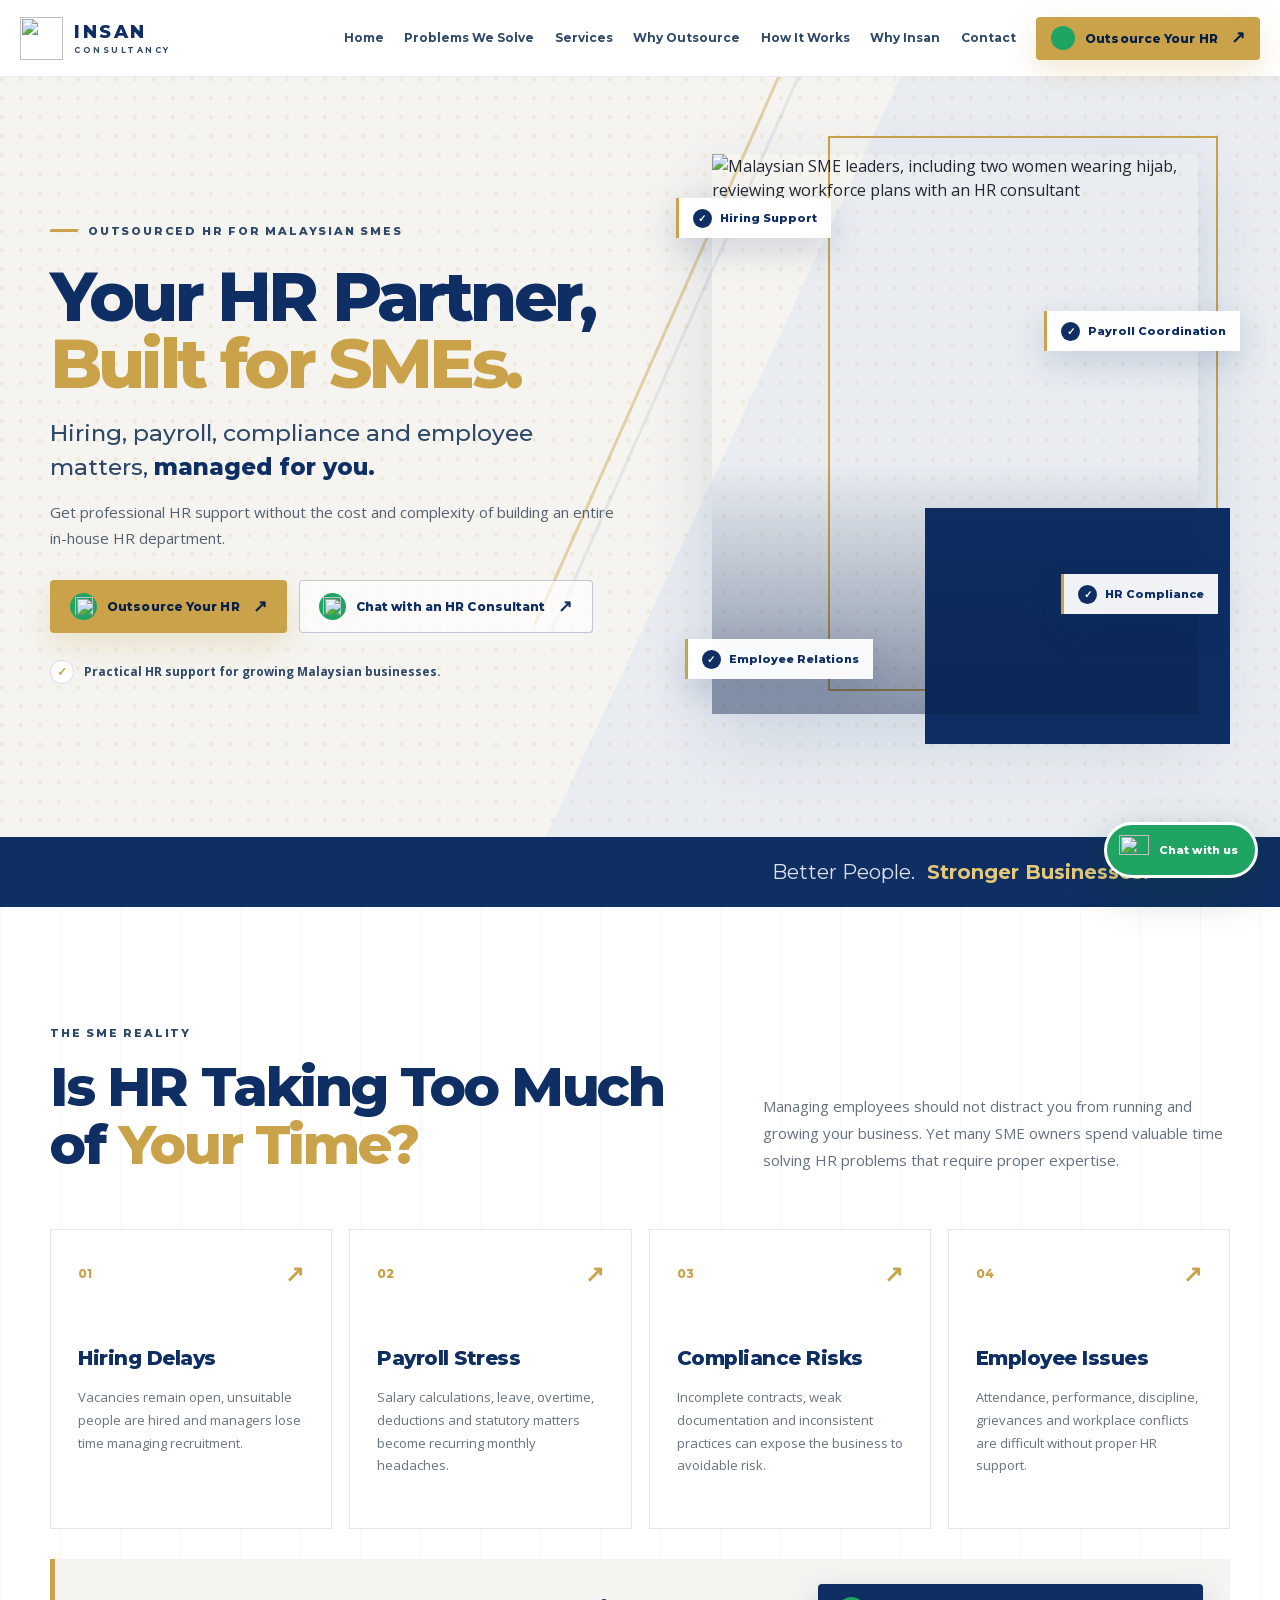
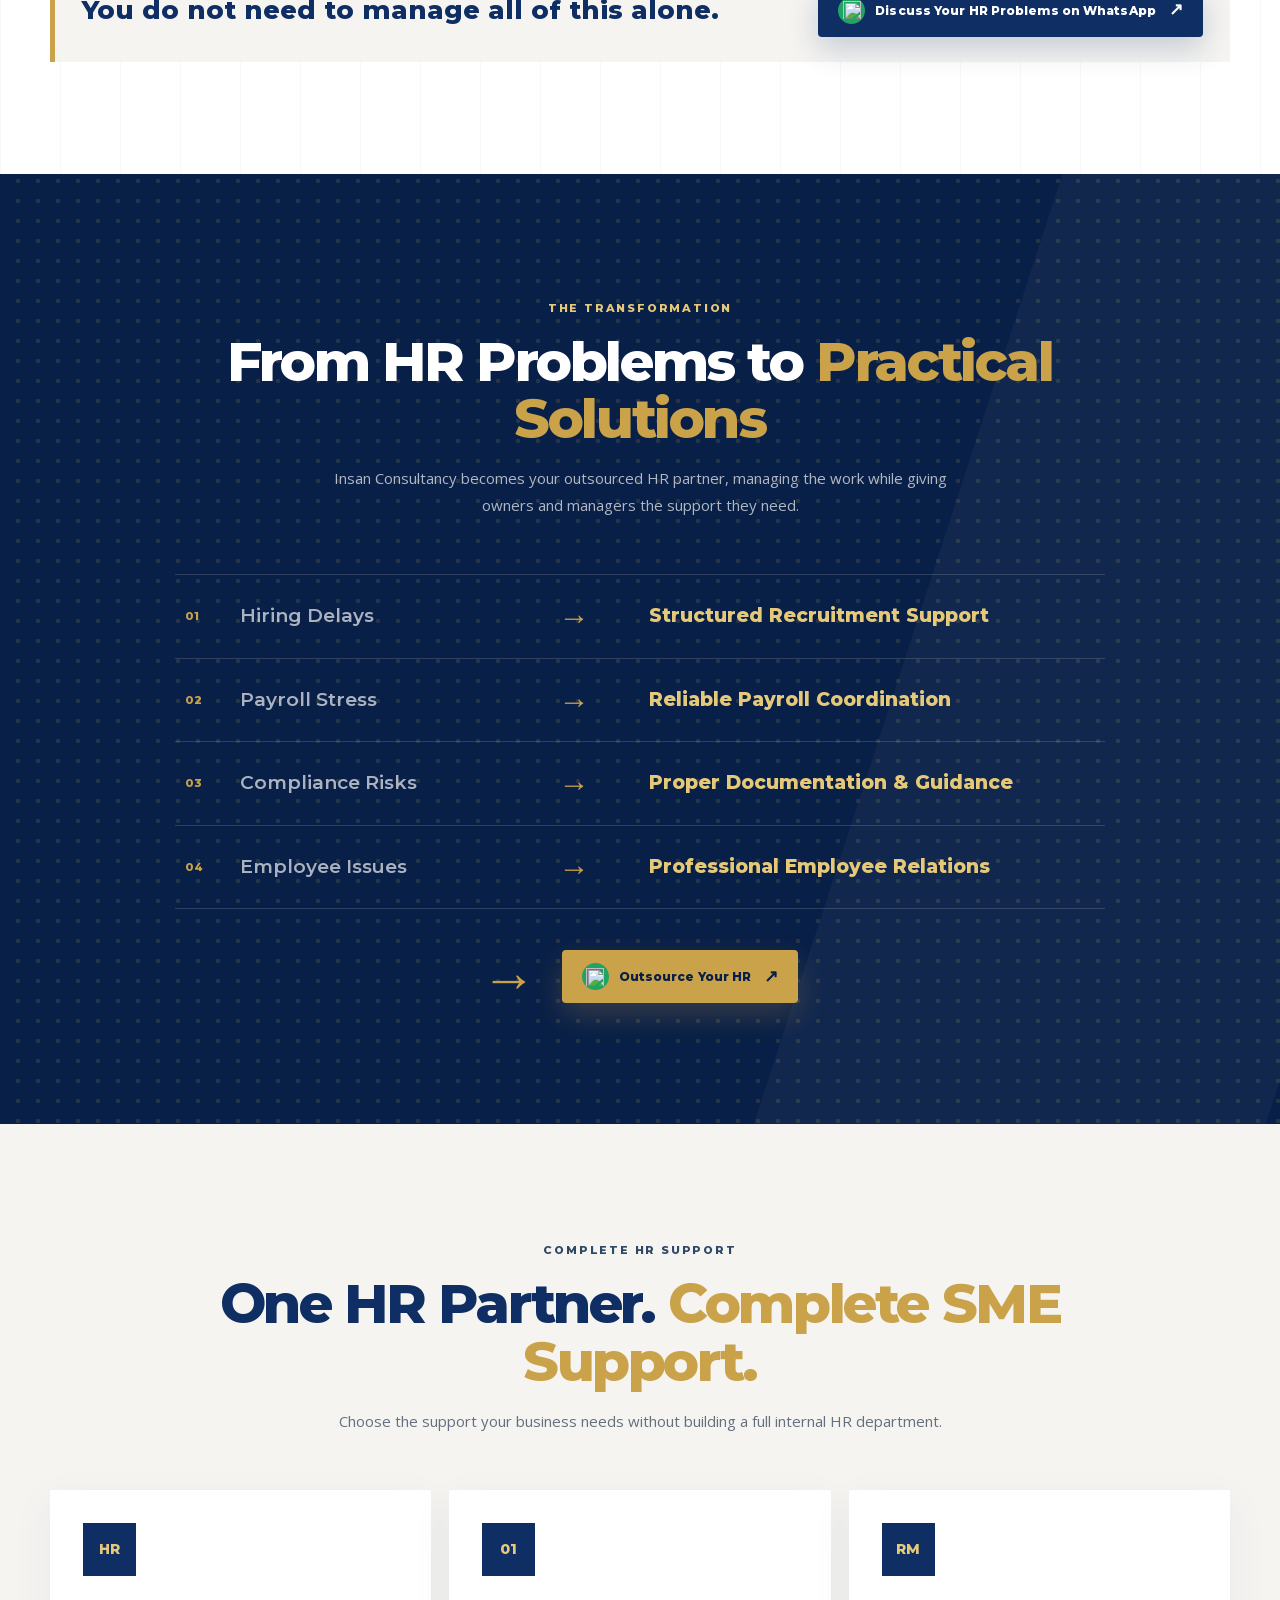
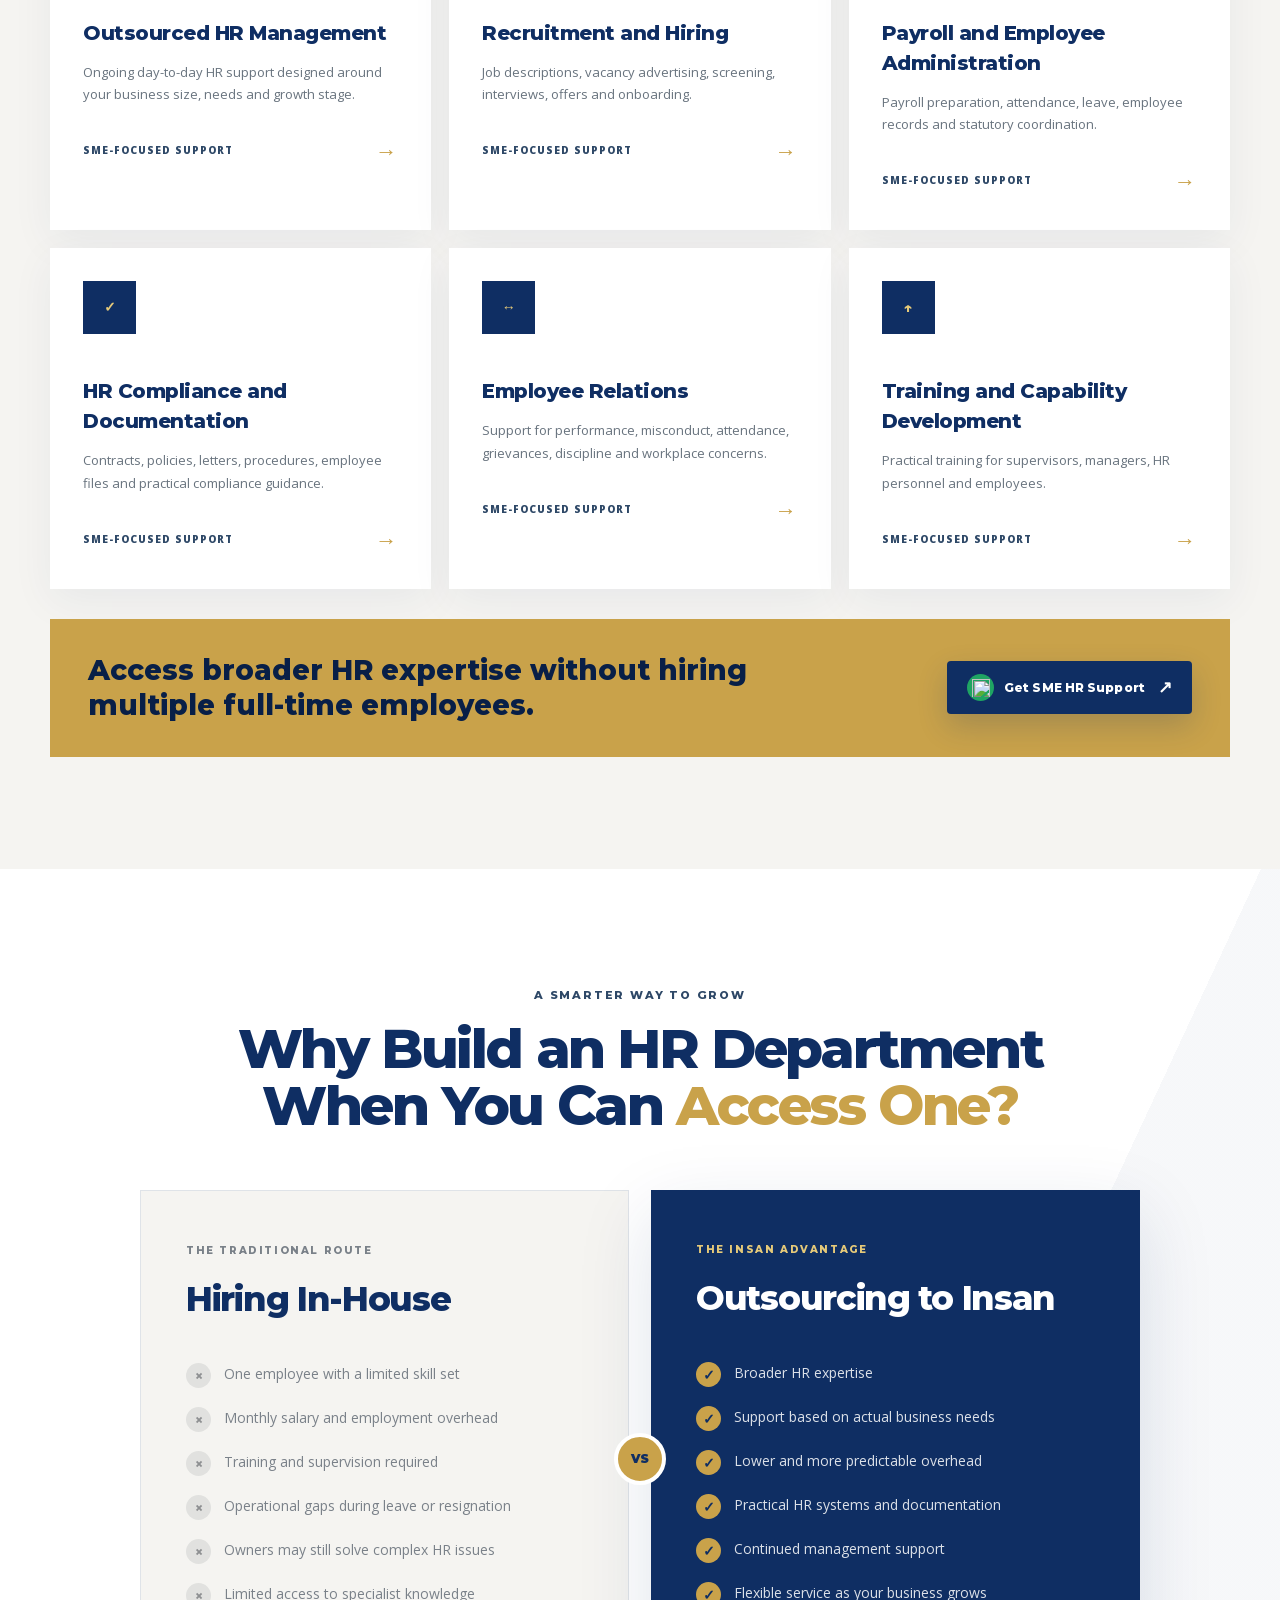
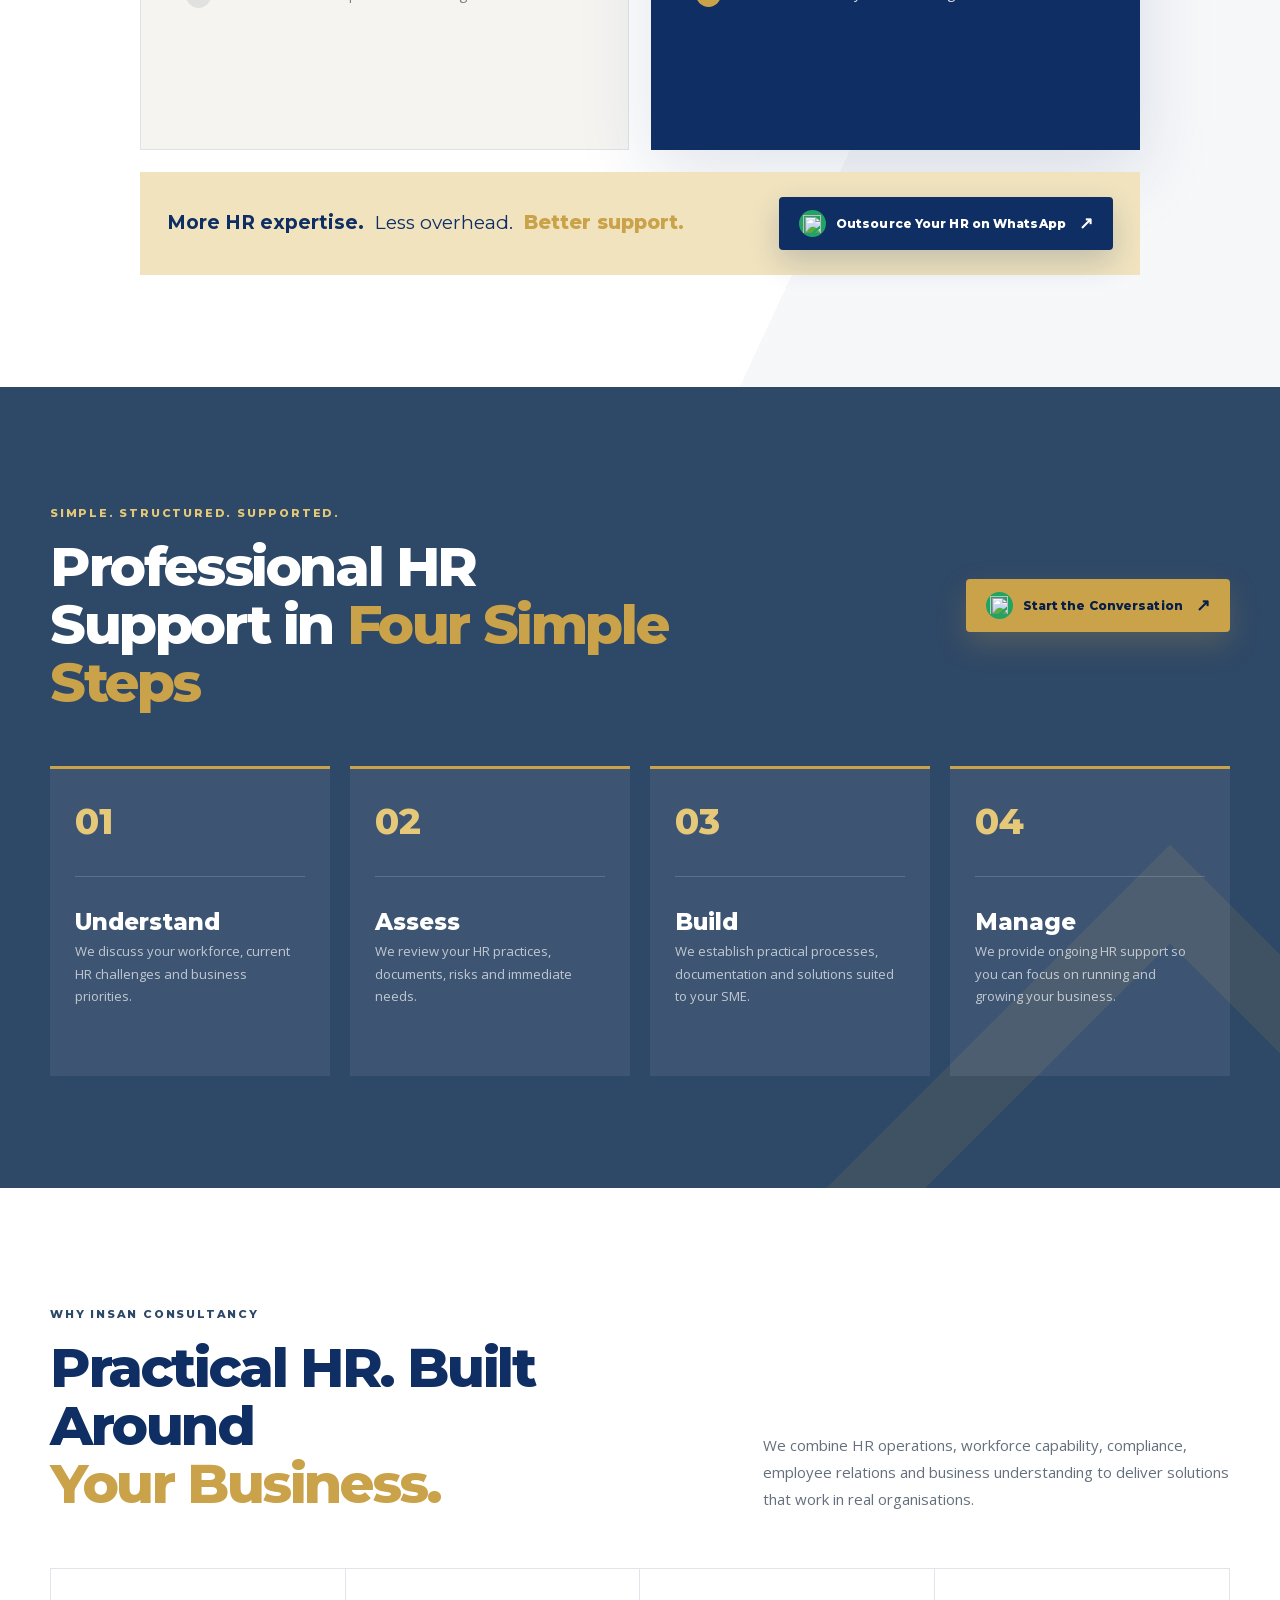
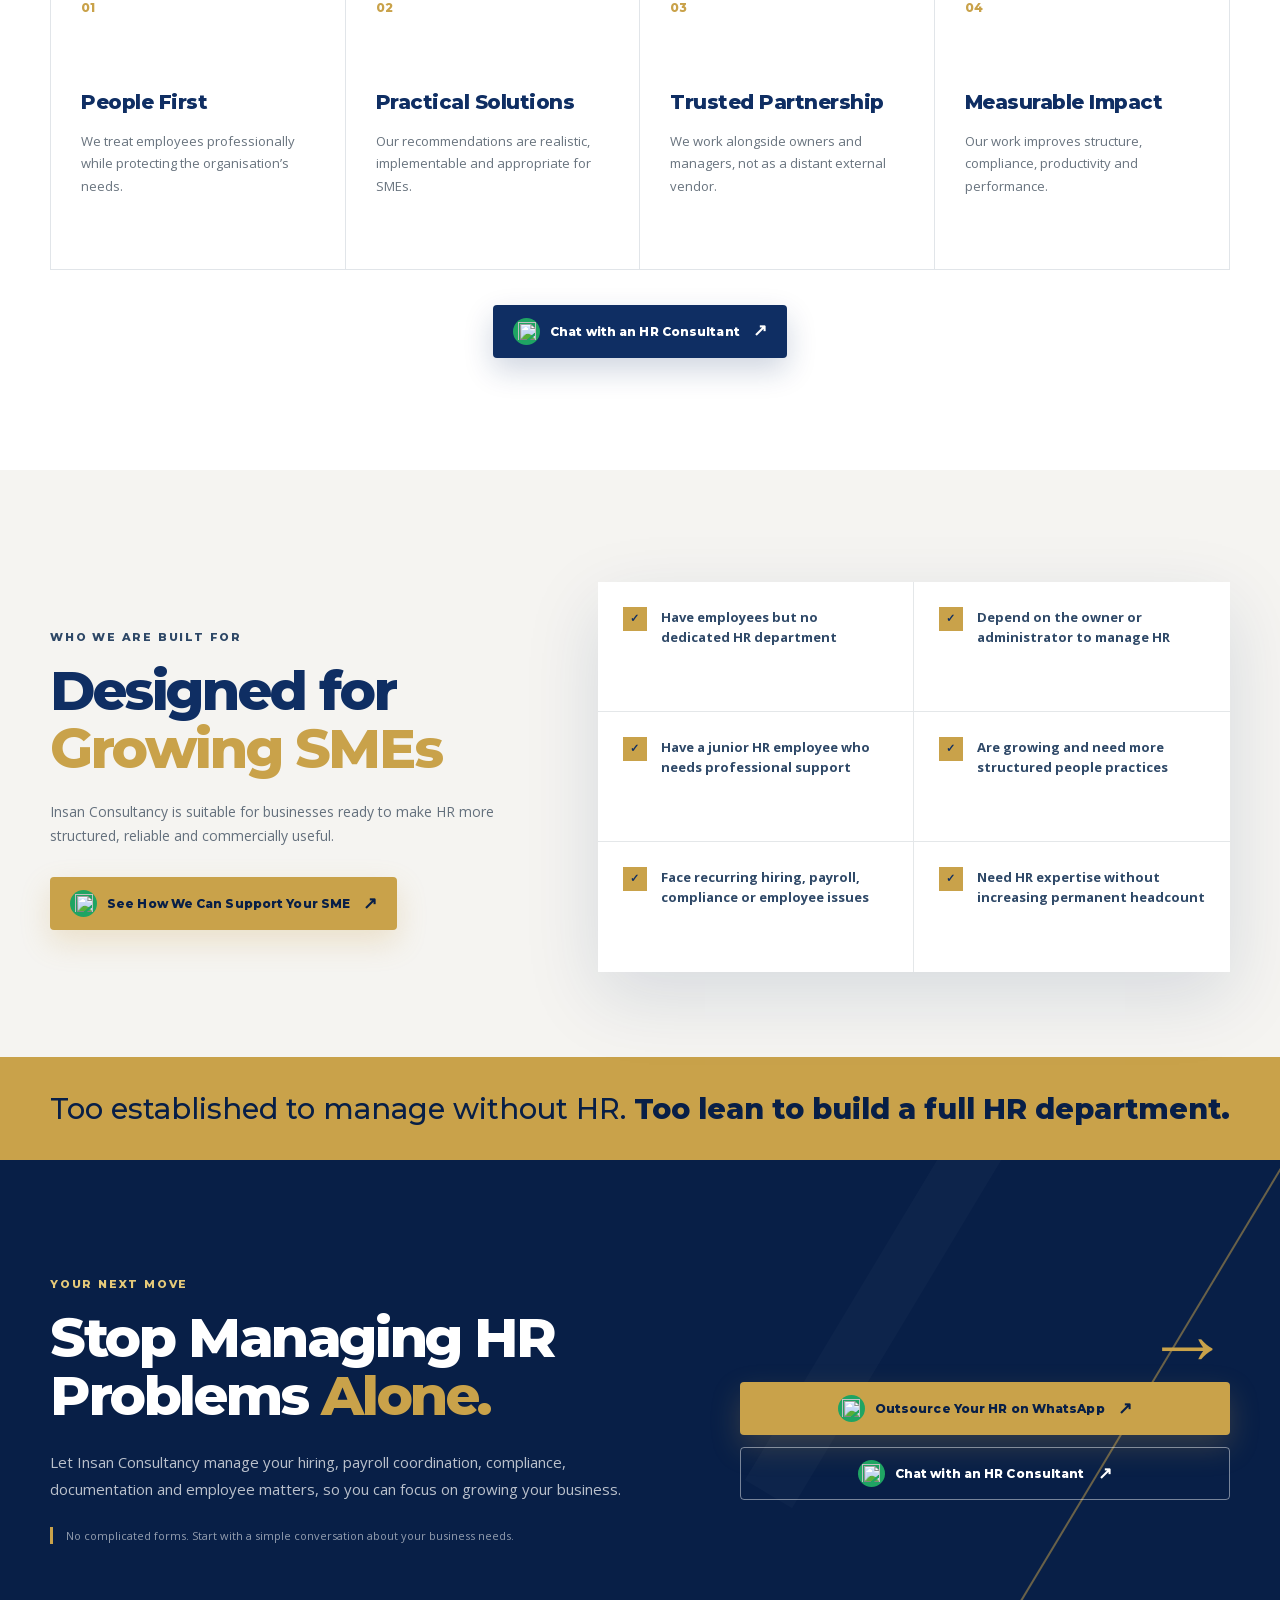
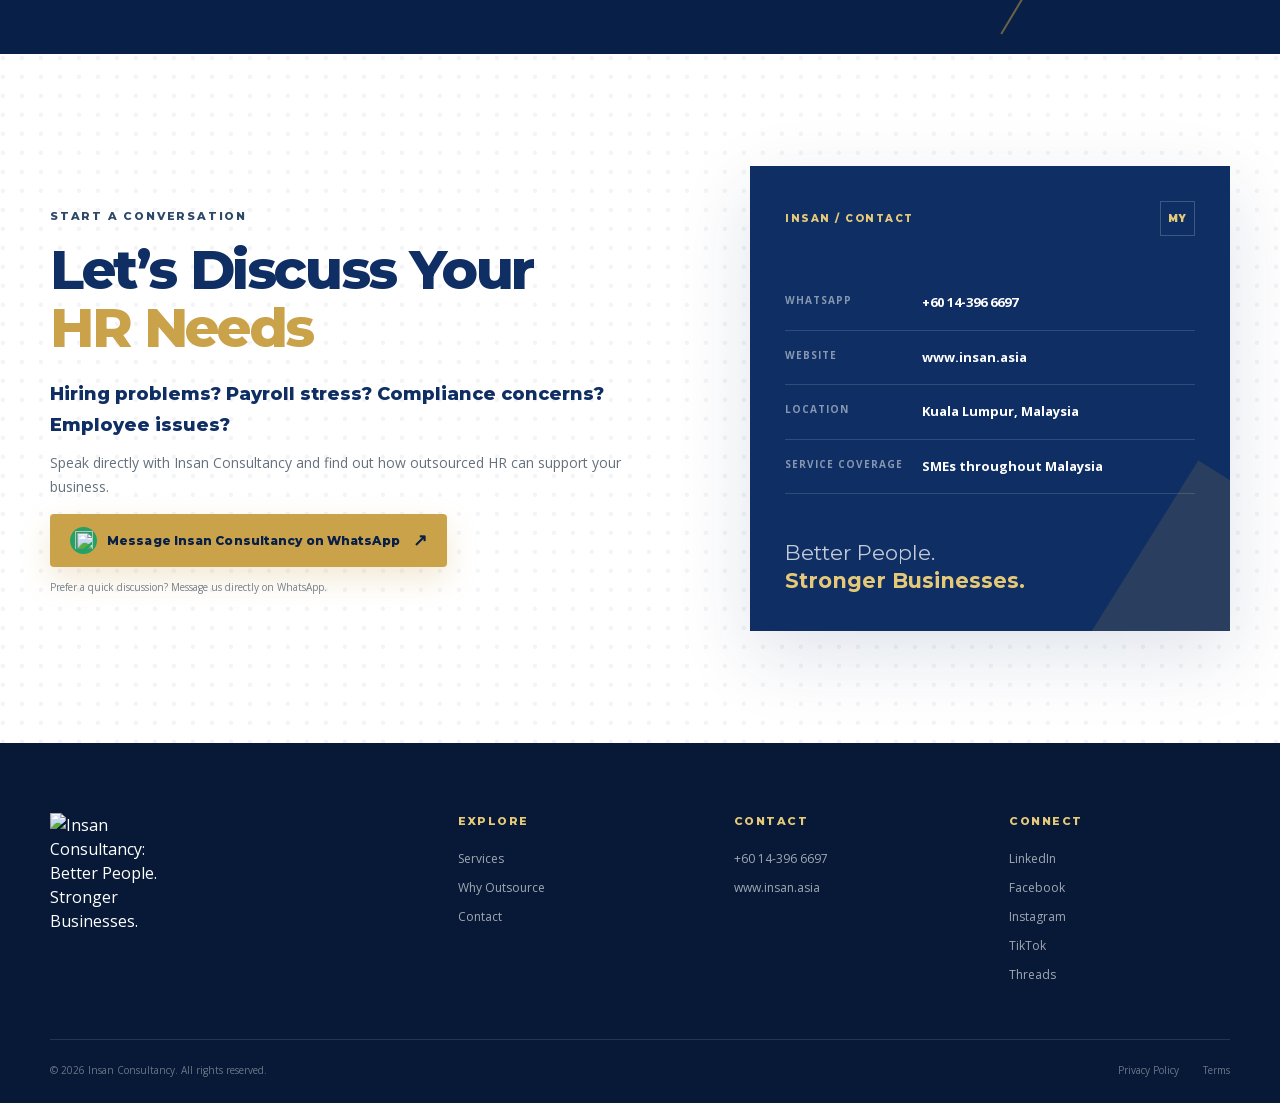
==== commit a3723aea: "Remove em dashes from website copy" ====
--- a/index.html
+++ b/index.html
@@ -1 +1 @@
-<!DOCTYPE html><html lang="en"><head><meta charSet="utf-8"/><meta name="viewport" content="width=device-width, initial-scale=1"/><link rel="preload" href="/_next/static/media/65341aea9fb91af5-s.p.1dqa_6e_ad4sj.woff2" as="font" crossorigin="" type="font/woff2"/><link rel="preload" href="/_next/static/media/db4845a53d7a5ff7-s.p.1wc2mf9hp9pav.woff2" as="font" crossorigin="" type="font/woff2"/><link rel="preload" as="image" href="/insan-logo-mark.png"/><link rel="preload" as="image" href="/whatsapp.svg"/><link rel="preload" as="image" href="/insan-logo-reverse.png"/><link rel="stylesheet" href="/_next/static/chunks/3exuv841qot2_.css" data-precedence="next"/><link rel="preload" as="script" fetchPriority="low" href="/_next/static/chunks/0r71xmw3-8iq0.js"/><script src="/_next/static/chunks/0phdh_nq2mttw.js" async=""></script><script src="/_next/static/chunks/0-e9g0loo3bci.js" async=""></script><script src="/_next/static/chunks/turbopack-2u1d16houkiyo.js" async=""></script><script src="/_next/static/chunks/2yotj9n5llupv.js" async=""></script><script src="/_next/static/chunks/0snxnihgks4pb.js" async=""></script><title>Outsourced HR Services for SMEs Malaysia | Insan Consultancy</title><meta name="description" content="Insan Consultancy provides outsourced HR, recruitment, payroll coordination, compliance, employee relations and training support for SMEs in Malaysia."/><meta name="keywords" content="Outsourced HR Malaysia,HR outsourcing for SMEs,SME HR services Malaysia,HR consultant Kuala Lumpur,Payroll support Malaysia,HR compliance Malaysia,Employee relations consultant,Recruitment support for SMEs,Human resource outsourcing Malaysia,Insan Consultancy"/><link rel="canonical" href="https://www.insan.asia/"/><meta property="og:title" content="Your HR Partner, Built for SMEs | Insan Consultancy"/><meta property="og:description" content="Hiring, payroll, compliance and employee matters—managed for you."/><meta property="og:url" content="https://www.insan.asia/"/><meta property="og:site_name" content="Insan Consultancy"/><meta property="og:locale" content="en_MY"/><meta property="og:image" content="https://www.insan.asia/og.png"/><meta property="og:image:width" content="1200"/><meta property="og:image:height" content="630"/><meta property="og:image:alt" content="Insan Consultancy — Your HR Partner, Built for SMEs."/><meta property="og:type" content="website"/><meta name="twitter:card" content="summary_large_image"/><meta name="twitter:title" content="Your HR Partner, Built for SMEs | Insan Consultancy"/><meta name="twitter:description" content="Outsourced HR support designed for growing Malaysian SMEs."/><meta name="twitter:image" content="https://www.insan.asia/og.png"/><link rel="shortcut icon" href="/insan-logo-mark.png"/><link rel="icon" href="/insan-logo-mark.png"/><meta name="next-size-adjust" content=""/><meta http-equiv="Content-Security-Policy" content="default-src &#x27;self&#x27;; base-uri &#x27;none&#x27;; object-src &#x27;none&#x27;; form-action &#x27;none&#x27;; frame-src &#x27;none&#x27;; connect-src &#x27;none&#x27;; img-src &#x27;self&#x27; data:; font-src &#x27;self&#x27;; style-src &#x27;self&#x27; &#x27;unsafe-inline&#x27;; script-src &#x27;self&#x27; &#x27;unsafe-inline&#x27;; upgrade-insecure-requests"/><meta name="referrer" content="strict-origin-when-cross-origin"/><meta name="robots" content="index,follow,max-image-preview:large"/><script type="application/ld+json">{"@context":"https://schema.org","@graph":[{"@type":["LocalBusiness","ProfessionalService"],"@id":"https://www.insan.asia/#business","name":"Insan Consultancy","url":"https://www.insan.asia","telephone":"+60143966697","slogan":"Better People. Stronger Businesses.","description":"Outsourced HR, recruitment, payroll coordination, compliance, employee relations and training support for SMEs in Malaysia.","address":{"@type":"PostalAddress","addressLocality":"Kuala Lumpur","addressCountry":"MY"},"areaServed":{"@type":"Country","name":"Malaysia"}},{"@type":"Organization","@id":"https://www.insan.asia/#organization","name":"Insan Consultancy","url":"https://www.insan.asia","telephone":"+60143966697"}]}</script><script src="/_next/static/chunks/0cz1d0mv5g_q7.js" noModule=""></script></head><body class="i5sUPG_variable sFik6W_variable"><div hidden=""><!--$--><!--/$--></div><header class="site-header"><div class="nav-shell"><a class="brand" href="#home" aria-label="Insan Consultancy home"><img class="brand-logo" src="/insan-logo-mark.png" alt="" width="43" height="43"/><span class="brand-copy"><strong>INSAN</strong><small>CONSULTANCY</small></span></a><button class="menu-toggle" type="button" aria-expanded="false" aria-controls="main-navigation" aria-label="Open navigation menu"><span></span><span></span><span></span></button><nav id="main-navigation" class="main-nav " aria-label="Main navigation"><a href="#home">Home</a><a href="#problems">Problems We Solve</a><a href="#services">Services</a><a href="#why-outsource">Why Outsource</a><a href="#how-it-works">How It Works</a><a href="#why-insan">Why Insan</a><a href="#contact">Contact</a><a class="cta cta-gold nav-cta" href="https://wa.me/60143966697?text=Hi%20Insan%20Consultancy%2C%20I%20am%20interested%20in%20outsourcing%20our%20HR.%20Please%20contact%20me." target="_blank" rel="noopener noreferrer" data-event="whatsapp_cta_click"><span class="wa-icon" aria-hidden="true"><img src="/whatsapp.svg" alt="" width="18" height="18"/></span><span>Outsource Your HR</span><span class="cta-arrow" aria-hidden="true">↗</span></a></nav></div></header><main><section class="hero" id="home"><div class="hero-grid page-shell"><div class="hero-copy" data-reveal="true"><div class="eyebrow"><span></span>Outsourced HR for Malaysian SMEs</div><h1>Your HR Partner,<br/><em>Built for SMEs.</em></h1><p class="hero-lead">Hiring, payroll, compliance and employee matters—<strong>managed for you.</strong></p><p class="hero-sub">Get professional HR support without the cost and complexity of building an entire in-house HR department.</p><div class="hero-actions"><a class="cta cta-gold " href="https://wa.me/60143966697?text=Hi%20Insan%20Consultancy%2C%20I%20am%20interested%20in%20outsourcing%20our%20HR.%20Please%20contact%20me." target="_blank" rel="noopener noreferrer" data-event="whatsapp_cta_click"><span class="wa-icon" aria-hidden="true"><img src="/whatsapp.svg" alt="" width="18" height="18"/></span><span>Outsource Your HR</span><span class="cta-arrow" aria-hidden="true">↗</span></a><a class="cta cta-outline " href="https://wa.me/60143966697?text=Hi%20Insan%20Consultancy%2C%20I%20am%20interested%20in%20outsourcing%20our%20HR.%20Please%20contact%20me." target="_blank" rel="noopener noreferrer" data-event="whatsapp_cta_click"><span class="wa-icon" aria-hidden="true"><img src="/whatsapp.svg" alt="" width="18" height="18"/></span><span>Chat with an HR Consultant</span><span class="cta-arrow" aria-hidden="true">↗</span></a></div><div class="trust-line"><span class="trust-dot" aria-hidden="true">✓</span>Practical HR support for growing Malaysian businesses.</div></div><div class="hero-visual" data-reveal="true"><div class="image-frame"><img src="/malaysian-sme-team.webp" alt="Malaysian SME leaders, including two women wearing hijab, reviewing workforce plans with an HR consultant" loading="lazy" width="800" height="930"/><div class="image-overlay"></div></div><div class="benefit-chip chip-one">Hiring Support</div><div class="benefit-chip chip-two">Payroll Coordination</div><div class="benefit-chip chip-three">HR Compliance</div><div class="benefit-chip chip-four">Employee Relations</div></div></div><div class="hero-stripe" aria-hidden="true"><span>Better People.</span><strong>Stronger Businesses.</strong><b>→</b></div></section><section class="section problems-section" id="problems"><div class="page-shell"><div class="section-heading split-heading" data-reveal="true"><div><span class="section-kicker">The SME reality</span><h2>Is HR Taking Too Much<br/>of <em>Your Time?</em></h2></div><p>Managing employees should not distract you from running and growing your business. Yet many SME owners spend valuable time solving HR problems that require proper expertise.</p></div><div class="problem-grid"><article class="problem-card" data-reveal="true"><div class="card-topline"><span>01</span><b aria-hidden="true">↗</b></div><h3>Hiring Delays</h3><p>Vacancies remain open, unsuitable people are hired and managers lose time managing recruitment.</p></article><article class="problem-card" data-reveal="true"><div class="card-topline"><span>02</span><b aria-hidden="true">↗</b></div><h3>Payroll Stress</h3><p>Salary calculations, leave, overtime, deductions and statutory matters become recurring monthly headaches.</p></article><article class="problem-card" data-reveal="true"><div class="card-topline"><span>03</span><b aria-hidden="true">↗</b></div><h3>Compliance Risks</h3><p>Incomplete contracts, weak documentation and inconsistent practices can expose the business to avoidable risk.</p></article><article class="problem-card" data-reveal="true"><div class="card-topline"><span>04</span><b aria-hidden="true">↗</b></div><h3>Employee Issues</h3><p>Attendance, performance, discipline, grievances and workplace conflicts are difficult without proper HR support.</p></article></div><div class="inline-conclusion" data-reveal="true"><p>You do not need to manage all of this alone.</p><a class="cta cta-navy " href="https://wa.me/60143966697?text=Hi%20Insan%20Consultancy%2C%20I%20am%20interested%20in%20outsourcing%20our%20HR.%20Please%20contact%20me." target="_blank" rel="noopener noreferrer" data-event="whatsapp_cta_click"><span class="wa-icon" aria-hidden="true"><img src="/whatsapp.svg" alt="" width="18" height="18"/></span><span>Discuss Your HR Problems on WhatsApp</span><span class="cta-arrow" aria-hidden="true">↗</span></a></div></div></section><section class="solution-section"><div class="solution-angle" aria-hidden="true"></div><div class="page-shell solution-shell"><div class="section-heading centered light-heading" data-reveal="true"><span class="section-kicker">The transformation</span><h2>From HR Problems to <em>Practical Solutions</em></h2><p>Insan Consultancy becomes your outsourced HR partner—managing the work while giving owners and managers the support they need.</p></div><div class="transformation-list"><div class="transformation-row" data-reveal="true"><span class="transform-number">0<!-- -->1</span><strong>Hiring Delays</strong><span class="transform-arrow" aria-hidden="true">→</span><b>Structured Recruitment Support</b></div><div class="transformation-row" data-reveal="true"><span class="transform-number">0<!-- -->2</span><strong>Payroll Stress</strong><span class="transform-arrow" aria-hidden="true">→</span><b>Reliable Payroll Coordination</b></div><div class="transformation-row" data-reveal="true"><span class="transform-number">0<!-- -->3</span><strong>Compliance Risks</strong><span class="transform-arrow" aria-hidden="true">→</span><b>Proper Documentation &amp; Guidance</b></div><div class="transformation-row" data-reveal="true"><span class="transform-number">0<!-- -->4</span><strong>Employee Issues</strong><span class="transform-arrow" aria-hidden="true">→</span><b>Professional Employee Relations</b></div></div><div class="solution-cta" data-reveal="true"><span class="giant-arrow" aria-hidden="true">→</span><a class="cta cta-gold " href="https://wa.me/60143966697?text=Hi%20Insan%20Consultancy%2C%20I%20am%20interested%20in%20outsourcing%20our%20HR.%20Please%20contact%20me." target="_blank" rel="noopener noreferrer" data-event="whatsapp_cta_click"><span class="wa-icon" aria-hidden="true"><img src="/whatsapp.svg" alt="" width="18" height="18"/></span><span>Outsource Your HR</span><span class="cta-arrow" aria-hidden="true">↗</span></a></div></div></section><section class="section services-section" id="services"><div class="page-shell"><div class="section-heading centered" data-reveal="true"><span class="section-kicker">Complete HR support</span><h2>One HR Partner. <em>Complete SME Support.</em></h2><p>Choose the support your business needs without building a full internal HR department.</p></div><div class="service-grid"><article class="service-card" data-reveal="true"><div class="service-icon" aria-hidden="true">HR</div><h3>Outsourced HR Management</h3><p>Ongoing day-to-day HR support designed around your business size, needs and growth stage.</p><span class="learn-line">SME-focused support <b>→</b></span></article><article class="service-card" data-reveal="true"><div class="service-icon" aria-hidden="true">01</div><h3>Recruitment and Hiring</h3><p>Job descriptions, vacancy advertising, screening, interviews, offers and onboarding.</p><span class="learn-line">SME-focused support <b>→</b></span></article><article class="service-card" data-reveal="true"><div class="service-icon" aria-hidden="true">RM</div><h3>Payroll and Employee Administration</h3><p>Payroll preparation, attendance, leave, employee records and statutory coordination.</p><span class="learn-line">SME-focused support <b>→</b></span></article><article class="service-card" data-reveal="true"><div class="service-icon" aria-hidden="true">✓</div><h3>HR Compliance and Documentation</h3><p>Contracts, policies, letters, procedures, employee files and practical compliance guidance.</p><span class="learn-line">SME-focused support <b>→</b></span></article><article class="service-card" data-reveal="true"><div class="service-icon" aria-hidden="true">↔</div><h3>Employee Relations</h3><p>Support for performance, misconduct, attendance, grievances, discipline and workplace concerns.</p><span class="learn-line">SME-focused support <b>→</b></span></article><article class="service-card" data-reveal="true"><div class="service-icon" aria-hidden="true">↑</div><h3>Training and Capability Development</h3><p>Practical training for supervisors, managers, HR personnel and employees.</p><span class="learn-line">SME-focused support <b>→</b></span></article></div><div class="gold-statement" data-reveal="true"><p>Access broader HR expertise without hiring multiple full-time employees.</p><a class="cta cta-navy " href="https://wa.me/60143966697?text=Hi%20Insan%20Consultancy%2C%20I%20am%20interested%20in%20outsourcing%20our%20HR.%20Please%20contact%20me." target="_blank" rel="noopener noreferrer" data-event="whatsapp_cta_click"><span class="wa-icon" aria-hidden="true"><img src="/whatsapp.svg" alt="" width="18" height="18"/></span><span>Get SME HR Support</span><span class="cta-arrow" aria-hidden="true">↗</span></a></div></div></section><section class="section comparison-section" id="why-outsource"><div class="page-shell"><div class="section-heading centered" data-reveal="true"><span class="section-kicker">A smarter way to grow</span><h2>Why Build an HR Department<br/>When You Can <em>Access One?</em></h2></div><div class="comparison-grid" data-reveal="true"><article class="comparison-card in-house"><span class="comparison-label">The traditional route</span><h3>Hiring In-House</h3><ul><li><span aria-hidden="true">×</span>One employee with a limited skill set</li><li><span aria-hidden="true">×</span>Monthly salary and employment overhead</li><li><span aria-hidden="true">×</span>Training and supervision required</li><li><span aria-hidden="true">×</span>Operational gaps during leave or resignation</li><li><span aria-hidden="true">×</span>Owners may still solve complex HR issues</li><li><span aria-hidden="true">×</span>Limited access to specialist knowledge</li></ul></article><div class="comparison-vs" aria-hidden="true">VS</div><article class="comparison-card outsource"><span class="comparison-label">The Insan advantage</span><h3>Outsourcing to Insan</h3><ul><li><span aria-hidden="true">✓</span>Broader HR expertise</li><li><span aria-hidden="true">✓</span>Support based on actual business needs</li><li><span aria-hidden="true">✓</span>Lower and more predictable overhead</li><li><span aria-hidden="true">✓</span>Practical HR systems and documentation</li><li><span aria-hidden="true">✓</span>Continued management support</li><li><span aria-hidden="true">✓</span>Flexible service as your business grows</li></ul></article></div><div class="comparison-result" data-reveal="true"><strong>More HR expertise.</strong><span>Less overhead.</span><em>Better support.</em><a class="cta cta-navy " href="https://wa.me/60143966697?text=Hi%20Insan%20Consultancy%2C%20I%20am%20interested%20in%20outsourcing%20our%20HR.%20Please%20contact%20me." target="_blank" rel="noopener noreferrer" data-event="whatsapp_cta_click"><span class="wa-icon" aria-hidden="true"><img src="/whatsapp.svg" alt="" width="18" height="18"/></span><span>Outsource Your HR on WhatsApp</span><span class="cta-arrow" aria-hidden="true">↗</span></a></div></div></section><section class="section process-section" id="how-it-works"><div class="page-shell"><div class="section-heading split-heading light-heading" data-reveal="true"><div><span class="section-kicker">Simple. Structured. Supported.</span><h2>Professional HR Support in <em>Four Simple Steps</em></h2></div><a class="cta cta-gold " href="https://wa.me/60143966697?text=Hi%20Insan%20Consultancy%2C%20I%20am%20interested%20in%20outsourcing%20our%20HR.%20Please%20contact%20me." target="_blank" rel="noopener noreferrer" data-event="whatsapp_cta_click"><span class="wa-icon" aria-hidden="true"><img src="/whatsapp.svg" alt="" width="18" height="18"/></span><span>Start the Conversation</span><span class="cta-arrow" aria-hidden="true">↗</span></a></div><div class="process-grid"><article class="process-card" data-reveal="true"><span class="step-number">0<!-- -->1</span><div class="step-line" aria-hidden="true"></div><h3>Understand</h3><p>We discuss your workforce, current HR challenges and business priorities.</p></article><article class="process-card" data-reveal="true"><span class="step-number">0<!-- -->2</span><div class="step-line" aria-hidden="true"></div><h3>Assess</h3><p>We review your HR practices, documents, risks and immediate needs.</p></article><article class="process-card" data-reveal="true"><span class="step-number">0<!-- -->3</span><div class="step-line" aria-hidden="true"></div><h3>Build</h3><p>We establish practical processes, documentation and solutions suited to your SME.</p></article><article class="process-card" data-reveal="true"><span class="step-number">0<!-- -->4</span><div class="step-line" aria-hidden="true"></div><h3>Manage</h3><p>We provide ongoing HR support so you can focus on running and growing your business.</p></article></div></div></section><section class="section values-section" id="why-insan"><div class="page-shell"><div class="section-heading split-heading" data-reveal="true"><div><span class="section-kicker">Why Insan Consultancy</span><h2>Practical HR. Built Around<br/><em>Your Business.</em></h2></div><p>We combine HR operations, workforce capability, compliance, employee relations and business understanding to deliver solutions that work in real organisations.</p></div><div class="value-grid"><article class="value-card" data-reveal="true"><span aria-hidden="true">0<!-- -->1</span><h3>People First</h3><p>We treat employees professionally while protecting the organisation’s needs.</p></article><article class="value-card" data-reveal="true"><span aria-hidden="true">0<!-- -->2</span><h3>Practical Solutions</h3><p>Our recommendations are realistic, implementable and appropriate for SMEs.</p></article><article class="value-card" data-reveal="true"><span aria-hidden="true">0<!-- -->3</span><h3>Trusted Partnership</h3><p>We work alongside owners and managers, not as a distant external vendor.</p></article><article class="value-card" data-reveal="true"><span aria-hidden="true">0<!-- -->4</span><h3>Measurable Impact</h3><p>Our work improves structure, compliance, productivity and performance.</p></article></div><div class="center-cta" data-reveal="true"><a class="cta cta-navy " href="https://wa.me/60143966697?text=Hi%20Insan%20Consultancy%2C%20I%20am%20interested%20in%20outsourcing%20our%20HR.%20Please%20contact%20me." target="_blank" rel="noopener noreferrer" data-event="whatsapp_cta_click"><span class="wa-icon" aria-hidden="true"><img src="/whatsapp.svg" alt="" width="18" height="18"/></span><span>Chat with an HR Consultant</span><span class="cta-arrow" aria-hidden="true">↗</span></a></div></div></section><section class="section ideal-section"><div class="page-shell ideal-grid"><div class="ideal-copy" data-reveal="true"><span class="section-kicker">Who we are built for</span><h2>Designed for<br/><em>Growing SMEs</em></h2><p>Insan Consultancy is suitable for businesses ready to make HR more structured, reliable and commercially useful.</p><a class="cta cta-gold " href="https://wa.me/60143966697?text=Hi%20Insan%20Consultancy%2C%20I%20am%20interested%20in%20outsourcing%20our%20HR.%20Please%20contact%20me." target="_blank" rel="noopener noreferrer" data-event="whatsapp_cta_click"><span class="wa-icon" aria-hidden="true"><img src="/whatsapp.svg" alt="" width="18" height="18"/></span><span>See How We Can Support Your SME</span><span class="cta-arrow" aria-hidden="true">↗</span></a></div><div class="ideal-list" data-reveal="true"><div><span aria-hidden="true">✓</span><p>Have employees but no dedicated HR department</p></div><div><span aria-hidden="true">✓</span><p>Depend on the owner or administrator to manage HR</p></div><div><span aria-hidden="true">✓</span><p>Have a junior HR employee who needs professional support</p></div><div><span aria-hidden="true">✓</span><p>Are growing and need more structured people practices</p></div><div><span aria-hidden="true">✓</span><p>Face recurring hiring, payroll, compliance or employee issues</p></div><div><span aria-hidden="true">✓</span><p>Need HR expertise without increasing permanent headcount</p></div></div></div><div class="ideal-highlight"><div class="page-shell"><p>Too established to manage without HR.<strong> Too lean to build a full HR department.</strong></p></div></div></section><section class="final-cta-section"><div class="final-cta-shape" aria-hidden="true"></div><div class="page-shell final-cta-grid"><div data-reveal="true"><span class="section-kicker">Your next move</span><h2>Stop Managing HR<br/>Problems <em>Alone.</em></h2><p>Let Insan Consultancy manage your hiring, payroll coordination, compliance, documentation and employee matters—so you can focus on growing your business.</p><small>No complicated forms. Start with a simple conversation about your business needs.</small></div><div class="final-actions" data-reveal="true"><span class="action-arrow" aria-hidden="true">→</span><a class="cta cta-gold " href="https://wa.me/60143966697?text=Hi%20Insan%20Consultancy%2C%20I%20am%20interested%20in%20outsourcing%20our%20HR.%20Please%20contact%20me." target="_blank" rel="noopener noreferrer" data-event="whatsapp_cta_click"><span class="wa-icon" aria-hidden="true"><img src="/whatsapp.svg" alt="" width="18" height="18"/></span><span>Outsource Your HR on WhatsApp</span><span class="cta-arrow" aria-hidden="true">↗</span></a><a class="cta cta-white " href="https://wa.me/60143966697?text=Hi%20Insan%20Consultancy%2C%20I%20am%20interested%20in%20outsourcing%20our%20HR.%20Please%20contact%20me." target="_blank" rel="noopener noreferrer" data-event="whatsapp_cta_click"><span class="wa-icon" aria-hidden="true"><img src="/whatsapp.svg" alt="" width="18" height="18"/></span><span>Chat with an HR Consultant</span><span class="cta-arrow" aria-hidden="true">↗</span></a></div></div></section><section class="section contact-section" id="contact"><div class="page-shell contact-grid"><div class="contact-copy" data-reveal="true"><span class="section-kicker">Start a conversation</span><h2>Let’s Discuss Your<br/><em>HR Needs</em></h2><p class="contact-question">Hiring problems? Payroll stress? Compliance concerns? Employee issues?</p><p>Speak directly with Insan Consultancy and find out how outsourced HR can support your business.</p><a class="cta cta-gold " href="https://wa.me/60143966697?text=Hi%20Insan%20Consultancy%2C%20I%20am%20interested%20in%20outsourcing%20our%20HR.%20Please%20contact%20me." target="_blank" rel="noopener noreferrer" data-event="whatsapp_cta_click"><span class="wa-icon" aria-hidden="true"><img src="/whatsapp.svg" alt="" width="18" height="18"/></span><span>Message Insan Consultancy on WhatsApp</span><span class="cta-arrow" aria-hidden="true">↗</span></a><small>Prefer a quick discussion? Message us directly on WhatsApp.</small></div><aside class="contact-card" data-reveal="true"><div class="contact-card-top"><span>INSAN / CONTACT</span><b>MY</b></div><dl><div><dt>WhatsApp</dt><dd><a href="https://wa.me/60143966697?text=Hi%20Insan%20Consultancy%2C%20I%20am%20interested%20in%20outsourcing%20our%20HR.%20Please%20contact%20me." target="_blank" rel="noopener noreferrer">+60 14-396 6697</a></dd></div><div><dt>Website</dt><dd><a href="https://www.insan.asia">www.insan.asia</a></dd></div><div><dt>Location</dt><dd>Kuala Lumpur, Malaysia</dd></div><div><dt>Service coverage</dt><dd>SMEs throughout Malaysia</dd></div></dl><div class="contact-tagline">Better People.<br/><strong>Stronger Businesses.</strong></div></aside></div></section></main><footer class="site-footer"><div class="page-shell"><div class="footer-main"><div><a class="brand brand-footer" href="#home" aria-label="Insan Consultancy home"><img class="footer-logo" src="/insan-logo-reverse.png" alt="Insan Consultancy — Better People. Stronger Businesses." width="160" height="180"/></a></div><div class="footer-column"><h3>Explore</h3><a href="#services">Services</a><a href="#why-outsource">Why Outsource</a><a href="#contact">Contact</a></div><div class="footer-column"><h3>Contact</h3><a href="https://wa.me/60143966697?text=Hi%20Insan%20Consultancy%2C%20I%20am%20interested%20in%20outsourcing%20our%20HR.%20Please%20contact%20me." target="_blank" rel="noopener noreferrer">+60 14-396 6697</a><a href="https://www.insan.asia">www.insan.asia</a></div><div class="footer-column"><h3>Connect</h3><div class="social-labels" aria-label="Social channels"><span>LinkedIn</span><span>Facebook</span><span>Instagram</span><span>TikTok</span><span>Threads</span></div></div></div><div class="footer-bottom"><span>© 2026 Insan Consultancy. All rights reserved.</span><div><span>Privacy Policy</span><span>Terms</span></div></div></div></footer><a class="floating-whatsapp" href="https://wa.me/60143966697?text=Hi%20Insan%20Consultancy%2C%20I%20am%20interested%20in%20outsourcing%20our%20HR.%20Please%20contact%20me." target="_blank" rel="noopener noreferrer" aria-label="Message Insan Consultancy on WhatsApp" data-event="whatsapp_cta_click"><img src="/whatsapp.svg" alt="" width="30" height="30"/><span>Chat with us</span></a><!--$--><!--/$--><script id="_R_">(globalThis["TURBOPACK"] || (globalThis["TURBOPACK"] = [])).push({"otherChunks":["static/chunks/0r71xmw3-8iq0.js","static/chunks/0phdh_nq2mttw.js","static/chunks/0-e9g0loo3bci.js"],"runtimeModuleIds":[44885]});</script><script src="/_next/static/chunks/0r71xmw3-8iq0.js" async=""></script><script>(self.__next_f=self.__next_f||[]).push([0])</script><script>self.__next_f.push([1,"1:\"$Sreact.fragment\"\n2:\"/_next/static/chunks/2yotj9n5llupv.js\"\n3:I[3322,[\"$2\"],\"default\"]\n4:I[75900,[\"$2\"],\"default\"]\n6:I[65342,[\"$2\"],\"ClientPageRoot\"]\n7:\"/_next/static/chunks/0snxnihgks4pb.js\"\n8:I[31713,[\"$2\",\"$7\"],\"default\"]\nb:I[92252,[\"$2\"],\"OutletBoundary\"]\nc:\"$Sreact.suspense\"\ne:\"ViewportBoundary\"\nf:I[92252,[\"$2\"],\"$e\"]\n11:\"MetadataBoundary\"\n12:I[92252,[\"$2\"],\"$11\"]\n14:I[77287,[\"$2\"],\"default\",1]\n:HL[\"/_next/static/chunks/3exuv841qot2_.css\",\"style\"]\n:HL[\"/_next/static/media/65341aea9fb91af5-s.p.1dqa_6e_ad4sj.woff2\",\"font\",{\"crossOrigin\":\"\",\"type\":\"font/woff2\"}]\n:HL[\"/_next/static/media/db4845a53d7a5ff7-s.p.1wc2mf9hp9pav.woff2\",\"font\",{\"crossOrigin\":\"\",\"type\":\"font/woff2\"}]\n5:[[\"children\",{\"s\":\"__PAGE__\",\"h\":512,\"d\":{\"r\":[\"$\",\"$1\",\"c\",{\"children\":[[\"$\",\"$L6\",null,{\"Component\":\"$8\",\"serverProvidedParams\":{\"searchParams\":{},\"params\":{},\"promises\":[\"$@9\",\"$@a\"]}}],[[\"$\",\"script\",\"script-0\",{\"src\":\"/_next/static/chunks/0snxnihgks4pb.js\",\"async\":true,\"nonce\":\"$undefined\"}]],[\"$\",\"$Lb\",null,{\"children\":[\"$\",\"$c\",null,{\"name\":\"Next.MetadataOutlet\",\"children\":\"$@d\"}]}]]}],\"p\":false,\"v\":null}}]]\n0:{\"P\":null,\"c\":[\"\",\"\"],\"q\":\"\",\"i\":false,\"t\":{\"t\":{\"s\":\"\",\"h\":528,\"d\":{\"r\":[\"$\",\"$1\",\"c\",{\"children\":[[[\"$\",\"link\",\"0\",{\"rel\":\"stylesheet\",\"href\":\"/_next/static/chunks/3exuv841qot2_.css\",\"precedence\":\"next\",\"crossOrigin\":\"$undefined\",\"nonce\":\"$undefined\"}],[\"$\",\"script\",\"script-0\",{\"src\":\"/_next/static/chunks/2yotj9n5llupv.js\",\"async\":true,\"nonce\":\"$undefined\"}]],[\"$\",\"html\",null,{\"lang\":\"en\",\"children\":[[\"$\",\"head\",null,{\"children\":[[\"$\",\"meta\",null,{\"httpEquiv\":\"Content-Security-Policy\",\"content\":\"default-src 'self'; base-uri 'none'; object-src 'none'; form-action 'none'; frame-src 'none'; connect-src 'none'; img-src 'self' data:; font-src 'self'; style-src 'self' 'unsafe-inline'; script-src 'self' 'unsafe-inline'; upgrade-insecure-requests\"}],[\"$\",\"meta\",null,{\"name\":\"referrer\",\"content\":\"strict-origin-when-cross-origin\"}],[\"$\",\"meta\",null,{\"name\":\"robots\",\"content\":\"index,follow,max-image-preview:large\"}],[\"$\",\"script\",null,{\"type\":\"application/ld+json\",\"dangerouslySetInnerHTML\":{\"__html\":\"{\\\"@context\\\":\\\"https://schema.org\\\",\\\"@graph\\\":[{\\\"@type\\\":[\\\"LocalBusiness\\\",\\\"ProfessionalService\\\"],\\\"@id\\\":\\\"https://www.insan.asia/#business\\\",\\\"name\\\":\\\"Insan Consultancy\\\",\\\"url\\\":\\\"https://www.insan.asia\\\",\\\"telephone\\\":\\\"+60143966697\\\",\\\"slogan\\\":\\\"Better People. Stronger Businesses.\\\",\\\"description\\\":\\\"Outsourced HR, recruitment, payroll coordination, compliance, employee relations and training support for SMEs in Malaysia.\\\",\\\"address\\\":{\\\"@type\\\":\\\"PostalAddress\\\",\\\"addressLocality\\\":\\\"Kuala Lumpur\\\",\\\"addressCountry\\\":\\\"MY\\\"},\\\"areaServed\\\":{\\\"@type\\\":\\\"Country\\\",\\\"name\\\":\\\"Malaysia\\\"}},{\\\"@type\\\":\\\"Organization\\\",\\\"@id\\\":\\\"https://www.insan.asia/#organization\\\",\\\"name\\\":\\\"Insan Consultancy\\\",\\\"url\\\":\\\"https://www.insan.asia\\\",\\\"telephone\\\":\\\"+60143966697\\\"}]}\"}}]]}],[\"$\",\"body\",null,{\"className\":\"i5sUPG_variable sFik6W_variable\",\"children\":[\"$\",\"$L3\",null,{\"parallelRouterKey\":\"children\",\"error\":\"$undefined\",\"errorStyles\":\"$undefined\",\"errorScripts\":\"$undefined\",\"template\":[\"$\",\"$L4\",null,{}],\"templateStyles\":\"$undefined\",\"templateScripts\":\"$undefined\",\"notFound\":[[[\"$\",\"title\",null,{\"children\":\"404: This page could not be found.\"}],[\"$\",\"div\",null,{\"style\":{\"fontFamily\":\"system-ui,\\\"Segoe UI\\\",Roboto,Helvetica,Arial,sans-serif,\\\"Apple Color Emoji\\\",\\\"Segoe UI Emoji\\\"\",\"height\":\"100vh\",\"textAlign\":\"center\",\"display\":\"flex\",\"flexDirection\":\"column\",\"alignItems\":\"center\",\"justifyContent\":\"center\"},\"children\":[\"$\",\"div\",null,{\"children\":[[\"$\",\"style\",null,{\"dangerouslySetInnerHTML\":{\"__html\":\"body{color:#000;background:#fff;margin:0}.next-error-h1{border-right:1px solid rgba(0,0,0,.3)}@media (prefers-color-scheme:dark){body{color:#fff;background:#000}.next-error-h1{border-right:1px solid rgba(255,255,255,.3)}}\"}}],[\"$\",\"h1\",null,{\"className\":\"next-error-h1\",\"style\":{\"display\":\"inline-block\",\"margin\":\"0 20px 0 0\",\"padding\":\"0 23px 0 0\",\"fontSize\":24,\"fontWeight\":500,\"verticalAlign\":\"top\",\"lineHeight\":\"49px\"},\"children\":404}],[\"$\",\"div\",null,{\"style\":{\"display\":\"inline-block\"},\"children\":[\"$\",\"h2\",null,{\"style\":{\"fontSize\":14,\"fontWeight\":400,\"lineHeight\":\"49px\",\"margin\":0},\"children\":\"This page could not be found.\"}]}]]}]}]],[]],\"forbidden\":\"$undefined\",\"unauthorized\":\"$undefined\"}]}]]}]]}],\"p\":false,\"v\":null},\"c\":\"$Q5\"},\"h\":{\"r\":[\"$\",\"$1\",\"h\",{\"children\":[null,[\"$\",\"$Lf\",null,{\"children\":\"$L10\"}],[\"$\",\"$L12\",null,{\"children\":[[\"$\",\"div\",null,{\"hidden\":true,\"children\":[\"$\",\"$c\",null,{\"name\":\"Next.Metadata\",\"children\":\"$L13\"}]}],null]}],[\"$\",\"meta\",null,{\"name\":\"next-size-adjust\",\"content\":\"\"}]]}],\"p\":false,\"v\":null}},\"m\":\"$undefined\",\"G\":[\"$14\",[[\"$\",\"link\",\"0\",{\"rel\":\"stylesheet\",\"href\":\"/_next/static/chunks/3exuv841qot2_.css\",\"precedence\":\"next\",\"crossOrigin\":\"$undefined\",\"nonce\":\"$undefined\"}]]],\"S\":true,\"r\":\"$undefined\",\"s\":\"$undefined\",\"a\":\"$undefined\",\"l\":\"$undefined\",\"p\":\"$undefined\",\"d\":\"$undefined\",\"b\":\"H_hX9of2donQvdjFXJZDg\"}\n9:{}\na:\"$5:0:1:d:r:props:children:0:props:serverProvidedParams:params\"\n10:[[\"$\",\"meta\",\"0\",{\"charSet\":\"utf-8\"}],[\"$\",\"meta\",\"1\",{\"name\":\"viewport\",\"content\":\"width=device-width, initial-scale=1\"}]]\n15:I[89748,[\"$2\"],\"IconMark\"]\nd:null\n13:[[\"$\",\"title\",\"0\",{\"children\":\"Outsourced HR Services for SMEs Malaysia | Insan Consultancy\"}],[\"$\",\"meta\",\"1\",{\"name\":\"description\",\"content\":\"Insan Consultancy provides outsourced HR, recruitment, payroll coordination, compliance, employee relations and training support for SMEs in Malaysia.\"}],[\"$\",\"meta\",\"2\",{\"name\":\"keywords\",\"content\":\"Outsourced HR Malaysia,HR outsourcing for SMEs,SME HR services Malaysia,HR consultant Kuala Lumpur,Payroll support Malaysia,HR compliance Malaysia,Employee relations consultant,Recruitment support for SMEs,Human resource outsourcing Malaysia,Insan Consultancy\"}],[\"$\",\"link\",\"3\",{\"rel\":\"canonical\",\"href\":\"https://www.insan.asia/\"}],[\"$\",\"meta\",\"4\",{\"property\":\"og:title\",\"content\":\"Your HR Partner, Built for SMEs | Insan Consultancy\"}],[\"$\",\"meta\",\"5\",{\"property\":\"og:description\",\"content\":\"Hiring, payroll, compliance and employee matters—managed for you.\"}],[\"$\",\"meta\",\"6\",{\"property\":\"og:url\",\"content\":\"https://www.insan.asia/\"}],[\"$\",\"meta\",\"7\",{\"property\":\"og:site_name\",\"content\":\"Insan Consultancy\"}],[\"$\",\"meta\",\"8\",{\"property\":\"og:locale\",\"content\":\"en_MY\"}],[\"$\",\"meta\",\"9\",{\"property\":\"og:image\",\"content\":\"https://www.insan.asia/og.png\"}],[\"$\",\"meta\",\"10\",{\"property\":\"og:image:width\",\"content\":\"1200\"}],[\"$\",\"meta\",\"11\",{\"property\":\"og:image:height\",\"content\":\"630\"}],[\"$\",\"meta\",\"12\",{\"property\":\"og:image:alt\",\"content\":\"Insan Consultancy — Your HR Partner, Built for SMEs.\"}],[\"$\",\"meta\",\"13\",{\"property\":\"og:type\",\"content\":\"website\"}],[\"$\",\"meta\",\"14\",{\"name\":\"twitter:card\",\"content\":\"summary_large_image\"}],[\"$\",\"meta\",\"15\",{\"name\":\"twitter:title\",\"content\":\"Your HR Partner, Built for SMEs | Insan Consultancy\"}],[\"$\",\"meta\",\"16\",{\"name\":\"twitter:description\",\"content\":\"Outsourced HR support designed for growing Malaysian SMEs.\"}],[\"$\",\"meta\",\"17\",{\"name\":\"twitter:image\",\"content\":\"https://www.insan.asia/og.png\"}],[\"$\",\"link\",\"18\",{\"rel\":\"shortcut icon\",\"href\":\"/insan-logo-mark.png\"}],[\"$\",\"link\",\"19\",{\"rel\":\"icon\",\"href\":\"/insan-logo-mark.png\"}],[\"$\",\"$L15\",\"20\",{}]]\n"])</script></body></html>+<!DOCTYPE html><html lang="en"><head><meta http-equiv="Content-Security-Policy" content="default-src &#x27;self&#x27;; base-uri &#x27;none&#x27;; object-src &#x27;none&#x27;; form-action &#x27;none&#x27;; frame-src &#x27;none&#x27;; connect-src &#x27;none&#x27;; img-src &#x27;self&#x27; data:; font-src &#x27;self&#x27;; style-src &#x27;self&#x27; &#x27;unsafe-inline&#x27;; script-src &#x27;self&#x27; &#x27;unsafe-inline&#x27;; upgrade-insecure-requests"/><meta name="referrer" content="strict-origin-when-cross-origin"/><meta charSet="utf-8"/><meta name="viewport" content="width=device-width, initial-scale=1"/><link rel="preload" href="/_next/static/media/65341aea9fb91af5-s.p.1dqa_6e_ad4sj.woff2" as="font" crossorigin="" type="font/woff2"/><link rel="preload" href="/_next/static/media/db4845a53d7a5ff7-s.p.1wc2mf9hp9pav.woff2" as="font" crossorigin="" type="font/woff2"/><link rel="preload" as="image" href="/insan-logo-mark.png"/><link rel="preload" as="image" href="/whatsapp.svg"/><link rel="preload" as="image" href="/insan-logo-reverse.png"/><link rel="stylesheet" href="/_next/static/chunks/3exuv841qot2_.css" data-precedence="next"/><link rel="preload" as="script" fetchPriority="low" href="/_next/static/chunks/0r71xmw3-8iq0.js"/><script src="/_next/static/chunks/0phdh_nq2mttw.js" async=""></script><script src="/_next/static/chunks/0-e9g0loo3bci.js" async=""></script><script src="/_next/static/chunks/turbopack-2u1d16houkiyo.js" async=""></script><script src="/_next/static/chunks/2yotj9n5llupv.js" async=""></script><script src="/_next/static/chunks/44ak0yxq6k6vv.js" async=""></script><title>Outsourced HR Services for SMEs Malaysia | Insan Consultancy</title><meta name="description" content="Insan Consultancy provides outsourced HR, recruitment, payroll coordination, compliance, employee relations and training support for SMEs in Malaysia."/><meta name="keywords" content="Outsourced HR Malaysia,HR outsourcing for SMEs,SME HR services Malaysia,HR consultant Kuala Lumpur,Payroll support Malaysia,HR compliance Malaysia,Employee relations consultant,Recruitment support for SMEs,Human resource outsourcing Malaysia,Insan Consultancy"/><link rel="canonical" href="https://www.insan.asia/"/><meta property="og:title" content="Your HR Partner, Built for SMEs | Insan Consultancy"/><meta property="og:description" content="Hiring, payroll, compliance and employee matters, managed for you."/><meta property="og:url" content="https://www.insan.asia/"/><meta property="og:site_name" content="Insan Consultancy"/><meta property="og:locale" content="en_MY"/><meta property="og:image" content="https://www.insan.asia/og.png"/><meta property="og:image:width" content="1200"/><meta property="og:image:height" content="630"/><meta property="og:image:alt" content="Insan Consultancy: Your HR Partner, Built for SMEs."/><meta property="og:type" content="website"/><meta name="twitter:card" content="summary_large_image"/><meta name="twitter:title" content="Your HR Partner, Built for SMEs | Insan Consultancy"/><meta name="twitter:description" content="Outsourced HR support designed for growing Malaysian SMEs."/><meta name="twitter:image" content="https://www.insan.asia/og.png"/><link rel="shortcut icon" href="/insan-logo-mark.png"/><link rel="icon" href="/insan-logo-mark.png"/><meta name="next-size-adjust" content=""/><meta name="robots" content="index,follow,max-image-preview:large"/><script type="application/ld+json">{"@context":"https://schema.org","@graph":[{"@type":["LocalBusiness","ProfessionalService"],"@id":"https://www.insan.asia/#business","name":"Insan Consultancy","url":"https://www.insan.asia","telephone":"+60143966697","slogan":"Better People. Stronger Businesses.","description":"Outsourced HR, recruitment, payroll coordination, compliance, employee relations and training support for SMEs in Malaysia.","address":{"@type":"PostalAddress","addressLocality":"Kuala Lumpur","addressCountry":"MY"},"areaServed":{"@type":"Country","name":"Malaysia"}},{"@type":"Organization","@id":"https://www.insan.asia/#organization","name":"Insan Consultancy","url":"https://www.insan.asia","telephone":"+60143966697"}]}</script><script src="/_next/static/chunks/0cz1d0mv5g_q7.js" noModule=""></script></head><body class="i5sUPG_variable sFik6W_variable"><div hidden=""><!--$--><!--/$--></div><header class="site-header"><div class="nav-shell"><a class="brand" href="#home" aria-label="Insan Consultancy home"><img class="brand-logo" src="/insan-logo-mark.png" alt="" width="43" height="43"/><span class="brand-copy"><strong>INSAN</strong><small>CONSULTANCY</small></span></a><button class="menu-toggle" type="button" aria-expanded="false" aria-controls="main-navigation" aria-label="Open navigation menu"><span></span><span></span><span></span></button><nav id="main-navigation" class="main-nav " aria-label="Main navigation"><a href="#home">Home</a><a href="#problems">Problems We Solve</a><a href="#services">Services</a><a href="#why-outsource">Why Outsource</a><a href="#how-it-works">How It Works</a><a href="#why-insan">Why Insan</a><a href="#contact">Contact</a><a class="cta cta-gold nav-cta" href="https://wa.me/60143966697?text=Hi%20Insan%20Consultancy%2C%20I%20am%20interested%20in%20outsourcing%20our%20HR.%20Please%20contact%20me." target="_blank" rel="noopener noreferrer" data-event="whatsapp_cta_click"><span class="wa-icon" aria-hidden="true"><img src="/whatsapp.svg" alt="" width="18" height="18"/></span><span>Outsource Your HR</span><span class="cta-arrow" aria-hidden="true">↗</span></a></nav></div></header><main><section class="hero" id="home"><div class="hero-grid page-shell"><div class="hero-copy" data-reveal="true"><div class="eyebrow"><span></span>Outsourced HR for Malaysian SMEs</div><h1>Your HR Partner,<br/><em>Built for SMEs.</em></h1><p class="hero-lead">Hiring, payroll, compliance and employee matters,<!-- --> <strong>managed for you.</strong></p><p class="hero-sub">Get professional HR support without the cost and complexity of building an entire in-house HR department.</p><div class="hero-actions"><a class="cta cta-gold " href="https://wa.me/60143966697?text=Hi%20Insan%20Consultancy%2C%20I%20am%20interested%20in%20outsourcing%20our%20HR.%20Please%20contact%20me." target="_blank" rel="noopener noreferrer" data-event="whatsapp_cta_click"><span class="wa-icon" aria-hidden="true"><img src="/whatsapp.svg" alt="" width="18" height="18"/></span><span>Outsource Your HR</span><span class="cta-arrow" aria-hidden="true">↗</span></a><a class="cta cta-outline " href="https://wa.me/60143966697?text=Hi%20Insan%20Consultancy%2C%20I%20am%20interested%20in%20outsourcing%20our%20HR.%20Please%20contact%20me." target="_blank" rel="noopener noreferrer" data-event="whatsapp_cta_click"><span class="wa-icon" aria-hidden="true"><img src="/whatsapp.svg" alt="" width="18" height="18"/></span><span>Chat with an HR Consultant</span><span class="cta-arrow" aria-hidden="true">↗</span></a></div><div class="trust-line"><span class="trust-dot" aria-hidden="true">✓</span>Practical HR support for growing Malaysian businesses.</div></div><div class="hero-visual" data-reveal="true"><div class="image-frame"><img src="/malaysian-sme-team.webp" alt="Malaysian SME leaders, including two women wearing hijab, reviewing workforce plans with an HR consultant" loading="lazy" width="800" height="930"/><div class="image-overlay"></div></div><div class="benefit-chip chip-one">Hiring Support</div><div class="benefit-chip chip-two">Payroll Coordination</div><div class="benefit-chip chip-three">HR Compliance</div><div class="benefit-chip chip-four">Employee Relations</div></div></div><div class="hero-stripe" aria-hidden="true"><span>Better People.</span><strong>Stronger Businesses.</strong><b>→</b></div></section><section class="section problems-section" id="problems"><div class="page-shell"><div class="section-heading split-heading" data-reveal="true"><div><span class="section-kicker">The SME reality</span><h2>Is HR Taking Too Much<br/>of <em>Your Time?</em></h2></div><p>Managing employees should not distract you from running and growing your business. Yet many SME owners spend valuable time solving HR problems that require proper expertise.</p></div><div class="problem-grid"><article class="problem-card" data-reveal="true"><div class="card-topline"><span>01</span><b aria-hidden="true">↗</b></div><h3>Hiring Delays</h3><p>Vacancies remain open, unsuitable people are hired and managers lose time managing recruitment.</p></article><article class="problem-card" data-reveal="true"><div class="card-topline"><span>02</span><b aria-hidden="true">↗</b></div><h3>Payroll Stress</h3><p>Salary calculations, leave, overtime, deductions and statutory matters become recurring monthly headaches.</p></article><article class="problem-card" data-reveal="true"><div class="card-topline"><span>03</span><b aria-hidden="true">↗</b></div><h3>Compliance Risks</h3><p>Incomplete contracts, weak documentation and inconsistent practices can expose the business to avoidable risk.</p></article><article class="problem-card" data-reveal="true"><div class="card-topline"><span>04</span><b aria-hidden="true">↗</b></div><h3>Employee Issues</h3><p>Attendance, performance, discipline, grievances and workplace conflicts are difficult without proper HR support.</p></article></div><div class="inline-conclusion" data-reveal="true"><p>You do not need to manage all of this alone.</p><a class="cta cta-navy " href="https://wa.me/60143966697?text=Hi%20Insan%20Consultancy%2C%20I%20am%20interested%20in%20outsourcing%20our%20HR.%20Please%20contact%20me." target="_blank" rel="noopener noreferrer" data-event="whatsapp_cta_click"><span class="wa-icon" aria-hidden="true"><img src="/whatsapp.svg" alt="" width="18" height="18"/></span><span>Discuss Your HR Problems on WhatsApp</span><span class="cta-arrow" aria-hidden="true">↗</span></a></div></div></section><section class="solution-section"><div class="solution-angle" aria-hidden="true"></div><div class="page-shell solution-shell"><div class="section-heading centered light-heading" data-reveal="true"><span class="section-kicker">The transformation</span><h2>From HR Problems to <em>Practical Solutions</em></h2><p>Insan Consultancy becomes your outsourced HR partner, managing the work while giving owners and managers the support they need.</p></div><div class="transformation-list"><div class="transformation-row" data-reveal="true"><span class="transform-number">0<!-- -->1</span><strong>Hiring Delays</strong><span class="transform-arrow" aria-hidden="true">→</span><b>Structured Recruitment Support</b></div><div class="transformation-row" data-reveal="true"><span class="transform-number">0<!-- -->2</span><strong>Payroll Stress</strong><span class="transform-arrow" aria-hidden="true">→</span><b>Reliable Payroll Coordination</b></div><div class="transformation-row" data-reveal="true"><span class="transform-number">0<!-- -->3</span><strong>Compliance Risks</strong><span class="transform-arrow" aria-hidden="true">→</span><b>Proper Documentation &amp; Guidance</b></div><div class="transformation-row" data-reveal="true"><span class="transform-number">0<!-- -->4</span><strong>Employee Issues</strong><span class="transform-arrow" aria-hidden="true">→</span><b>Professional Employee Relations</b></div></div><div class="solution-cta" data-reveal="true"><span class="giant-arrow" aria-hidden="true">→</span><a class="cta cta-gold " href="https://wa.me/60143966697?text=Hi%20Insan%20Consultancy%2C%20I%20am%20interested%20in%20outsourcing%20our%20HR.%20Please%20contact%20me." target="_blank" rel="noopener noreferrer" data-event="whatsapp_cta_click"><span class="wa-icon" aria-hidden="true"><img src="/whatsapp.svg" alt="" width="18" height="18"/></span><span>Outsource Your HR</span><span class="cta-arrow" aria-hidden="true">↗</span></a></div></div></section><section class="section services-section" id="services"><div class="page-shell"><div class="section-heading centered" data-reveal="true"><span class="section-kicker">Complete HR support</span><h2>One HR Partner. <em>Complete SME Support.</em></h2><p>Choose the support your business needs without building a full internal HR department.</p></div><div class="service-grid"><article class="service-card" data-reveal="true"><div class="service-icon" aria-hidden="true">HR</div><h3>Outsourced HR Management</h3><p>Ongoing day-to-day HR support designed around your business size, needs and growth stage.</p><span class="learn-line">SME-focused support <b>→</b></span></article><article class="service-card" data-reveal="true"><div class="service-icon" aria-hidden="true">01</div><h3>Recruitment and Hiring</h3><p>Job descriptions, vacancy advertising, screening, interviews, offers and onboarding.</p><span class="learn-line">SME-focused support <b>→</b></span></article><article class="service-card" data-reveal="true"><div class="service-icon" aria-hidden="true">RM</div><h3>Payroll and Employee Administration</h3><p>Payroll preparation, attendance, leave, employee records and statutory coordination.</p><span class="learn-line">SME-focused support <b>→</b></span></article><article class="service-card" data-reveal="true"><div class="service-icon" aria-hidden="true">✓</div><h3>HR Compliance and Documentation</h3><p>Contracts, policies, letters, procedures, employee files and practical compliance guidance.</p><span class="learn-line">SME-focused support <b>→</b></span></article><article class="service-card" data-reveal="true"><div class="service-icon" aria-hidden="true">↔</div><h3>Employee Relations</h3><p>Support for performance, misconduct, attendance, grievances, discipline and workplace concerns.</p><span class="learn-line">SME-focused support <b>→</b></span></article><article class="service-card" data-reveal="true"><div class="service-icon" aria-hidden="true">↑</div><h3>Training and Capability Development</h3><p>Practical training for supervisors, managers, HR personnel and employees.</p><span class="learn-line">SME-focused support <b>→</b></span></article></div><div class="gold-statement" data-reveal="true"><p>Access broader HR expertise without hiring multiple full-time employees.</p><a class="cta cta-navy " href="https://wa.me/60143966697?text=Hi%20Insan%20Consultancy%2C%20I%20am%20interested%20in%20outsourcing%20our%20HR.%20Please%20contact%20me." target="_blank" rel="noopener noreferrer" data-event="whatsapp_cta_click"><span class="wa-icon" aria-hidden="true"><img src="/whatsapp.svg" alt="" width="18" height="18"/></span><span>Get SME HR Support</span><span class="cta-arrow" aria-hidden="true">↗</span></a></div></div></section><section class="section comparison-section" id="why-outsource"><div class="page-shell"><div class="section-heading centered" data-reveal="true"><span class="section-kicker">A smarter way to grow</span><h2>Why Build an HR Department<br/>When You Can <em>Access One?</em></h2></div><div class="comparison-grid" data-reveal="true"><article class="comparison-card in-house"><span class="comparison-label">The traditional route</span><h3>Hiring In-House</h3><ul><li><span aria-hidden="true">×</span>One employee with a limited skill set</li><li><span aria-hidden="true">×</span>Monthly salary and employment overhead</li><li><span aria-hidden="true">×</span>Training and supervision required</li><li><span aria-hidden="true">×</span>Operational gaps during leave or resignation</li><li><span aria-hidden="true">×</span>Owners may still solve complex HR issues</li><li><span aria-hidden="true">×</span>Limited access to specialist knowledge</li></ul></article><div class="comparison-vs" aria-hidden="true">VS</div><article class="comparison-card outsource"><span class="comparison-label">The Insan advantage</span><h3>Outsourcing to Insan</h3><ul><li><span aria-hidden="true">✓</span>Broader HR expertise</li><li><span aria-hidden="true">✓</span>Support based on actual business needs</li><li><span aria-hidden="true">✓</span>Lower and more predictable overhead</li><li><span aria-hidden="true">✓</span>Practical HR systems and documentation</li><li><span aria-hidden="true">✓</span>Continued management support</li><li><span aria-hidden="true">✓</span>Flexible service as your business grows</li></ul></article></div><div class="comparison-result" data-reveal="true"><strong>More HR expertise.</strong><span>Less overhead.</span><em>Better support.</em><a class="cta cta-navy " href="https://wa.me/60143966697?text=Hi%20Insan%20Consultancy%2C%20I%20am%20interested%20in%20outsourcing%20our%20HR.%20Please%20contact%20me." target="_blank" rel="noopener noreferrer" data-event="whatsapp_cta_click"><span class="wa-icon" aria-hidden="true"><img src="/whatsapp.svg" alt="" width="18" height="18"/></span><span>Outsource Your HR on WhatsApp</span><span class="cta-arrow" aria-hidden="true">↗</span></a></div></div></section><section class="section process-section" id="how-it-works"><div class="page-shell"><div class="section-heading split-heading light-heading" data-reveal="true"><div><span class="section-kicker">Simple. Structured. Supported.</span><h2>Professional HR Support in <em>Four Simple Steps</em></h2></div><a class="cta cta-gold " href="https://wa.me/60143966697?text=Hi%20Insan%20Consultancy%2C%20I%20am%20interested%20in%20outsourcing%20our%20HR.%20Please%20contact%20me." target="_blank" rel="noopener noreferrer" data-event="whatsapp_cta_click"><span class="wa-icon" aria-hidden="true"><img src="/whatsapp.svg" alt="" width="18" height="18"/></span><span>Start the Conversation</span><span class="cta-arrow" aria-hidden="true">↗</span></a></div><div class="process-grid"><article class="process-card" data-reveal="true"><span class="step-number">0<!-- -->1</span><div class="step-line" aria-hidden="true"></div><h3>Understand</h3><p>We discuss your workforce, current HR challenges and business priorities.</p></article><article class="process-card" data-reveal="true"><span class="step-number">0<!-- -->2</span><div class="step-line" aria-hidden="true"></div><h3>Assess</h3><p>We review your HR practices, documents, risks and immediate needs.</p></article><article class="process-card" data-reveal="true"><span class="step-number">0<!-- -->3</span><div class="step-line" aria-hidden="true"></div><h3>Build</h3><p>We establish practical processes, documentation and solutions suited to your SME.</p></article><article class="process-card" data-reveal="true"><span class="step-number">0<!-- -->4</span><div class="step-line" aria-hidden="true"></div><h3>Manage</h3><p>We provide ongoing HR support so you can focus on running and growing your business.</p></article></div></div></section><section class="section values-section" id="why-insan"><div class="page-shell"><div class="section-heading split-heading" data-reveal="true"><div><span class="section-kicker">Why Insan Consultancy</span><h2>Practical HR. Built Around<br/><em>Your Business.</em></h2></div><p>We combine HR operations, workforce capability, compliance, employee relations and business understanding to deliver solutions that work in real organisations.</p></div><div class="value-grid"><article class="value-card" data-reveal="true"><span aria-hidden="true">0<!-- -->1</span><h3>People First</h3><p>We treat employees professionally while protecting the organisation’s needs.</p></article><article class="value-card" data-reveal="true"><span aria-hidden="true">0<!-- -->2</span><h3>Practical Solutions</h3><p>Our recommendations are realistic, implementable and appropriate for SMEs.</p></article><article class="value-card" data-reveal="true"><span aria-hidden="true">0<!-- -->3</span><h3>Trusted Partnership</h3><p>We work alongside owners and managers, not as a distant external vendor.</p></article><article class="value-card" data-reveal="true"><span aria-hidden="true">0<!-- -->4</span><h3>Measurable Impact</h3><p>Our work improves structure, compliance, productivity and performance.</p></article></div><div class="center-cta" data-reveal="true"><a class="cta cta-navy " href="https://wa.me/60143966697?text=Hi%20Insan%20Consultancy%2C%20I%20am%20interested%20in%20outsourcing%20our%20HR.%20Please%20contact%20me." target="_blank" rel="noopener noreferrer" data-event="whatsapp_cta_click"><span class="wa-icon" aria-hidden="true"><img src="/whatsapp.svg" alt="" width="18" height="18"/></span><span>Chat with an HR Consultant</span><span class="cta-arrow" aria-hidden="true">↗</span></a></div></div></section><section class="section ideal-section"><div class="page-shell ideal-grid"><div class="ideal-copy" data-reveal="true"><span class="section-kicker">Who we are built for</span><h2>Designed for<br/><em>Growing SMEs</em></h2><p>Insan Consultancy is suitable for businesses ready to make HR more structured, reliable and commercially useful.</p><a class="cta cta-gold " href="https://wa.me/60143966697?text=Hi%20Insan%20Consultancy%2C%20I%20am%20interested%20in%20outsourcing%20our%20HR.%20Please%20contact%20me." target="_blank" rel="noopener noreferrer" data-event="whatsapp_cta_click"><span class="wa-icon" aria-hidden="true"><img src="/whatsapp.svg" alt="" width="18" height="18"/></span><span>See How We Can Support Your SME</span><span class="cta-arrow" aria-hidden="true">↗</span></a></div><div class="ideal-list" data-reveal="true"><div><span aria-hidden="true">✓</span><p>Have employees but no dedicated HR department</p></div><div><span aria-hidden="true">✓</span><p>Depend on the owner or administrator to manage HR</p></div><div><span aria-hidden="true">✓</span><p>Have a junior HR employee who needs professional support</p></div><div><span aria-hidden="true">✓</span><p>Are growing and need more structured people practices</p></div><div><span aria-hidden="true">✓</span><p>Face recurring hiring, payroll, compliance or employee issues</p></div><div><span aria-hidden="true">✓</span><p>Need HR expertise without increasing permanent headcount</p></div></div></div><div class="ideal-highlight"><div class="page-shell"><p>Too established to manage without HR.<strong> Too lean to build a full HR department.</strong></p></div></div></section><section class="final-cta-section"><div class="final-cta-shape" aria-hidden="true"></div><div class="page-shell final-cta-grid"><div data-reveal="true"><span class="section-kicker">Your next move</span><h2>Stop Managing HR<br/>Problems <em>Alone.</em></h2><p>Let Insan Consultancy manage your hiring, payroll coordination, compliance, documentation and employee matters, so you can focus on growing your business.</p><small>No complicated forms. Start with a simple conversation about your business needs.</small></div><div class="final-actions" data-reveal="true"><span class="action-arrow" aria-hidden="true">→</span><a class="cta cta-gold " href="https://wa.me/60143966697?text=Hi%20Insan%20Consultancy%2C%20I%20am%20interested%20in%20outsourcing%20our%20HR.%20Please%20contact%20me." target="_blank" rel="noopener noreferrer" data-event="whatsapp_cta_click"><span class="wa-icon" aria-hidden="true"><img src="/whatsapp.svg" alt="" width="18" height="18"/></span><span>Outsource Your HR on WhatsApp</span><span class="cta-arrow" aria-hidden="true">↗</span></a><a class="cta cta-white " href="https://wa.me/60143966697?text=Hi%20Insan%20Consultancy%2C%20I%20am%20interested%20in%20outsourcing%20our%20HR.%20Please%20contact%20me." target="_blank" rel="noopener noreferrer" data-event="whatsapp_cta_click"><span class="wa-icon" aria-hidden="true"><img src="/whatsapp.svg" alt="" width="18" height="18"/></span><span>Chat with an HR Consultant</span><span class="cta-arrow" aria-hidden="true">↗</span></a></div></div></section><section class="section contact-section" id="contact"><div class="page-shell contact-grid"><div class="contact-copy" data-reveal="true"><span class="section-kicker">Start a conversation</span><h2>Let’s Discuss Your<br/><em>HR Needs</em></h2><p class="contact-question">Hiring problems? Payroll stress? Compliance concerns? Employee issues?</p><p>Speak directly with Insan Consultancy and find out how outsourced HR can support your business.</p><a class="cta cta-gold " href="https://wa.me/60143966697?text=Hi%20Insan%20Consultancy%2C%20I%20am%20interested%20in%20outsourcing%20our%20HR.%20Please%20contact%20me." target="_blank" rel="noopener noreferrer" data-event="whatsapp_cta_click"><span class="wa-icon" aria-hidden="true"><img src="/whatsapp.svg" alt="" width="18" height="18"/></span><span>Message Insan Consultancy on WhatsApp</span><span class="cta-arrow" aria-hidden="true">↗</span></a><small>Prefer a quick discussion? Message us directly on WhatsApp.</small></div><aside class="contact-card" data-reveal="true"><div class="contact-card-top"><span>INSAN / CONTACT</span><b>MY</b></div><dl><div><dt>WhatsApp</dt><dd><a href="https://wa.me/60143966697?text=Hi%20Insan%20Consultancy%2C%20I%20am%20interested%20in%20outsourcing%20our%20HR.%20Please%20contact%20me." target="_blank" rel="noopener noreferrer">+60 14-396 6697</a></dd></div><div><dt>Website</dt><dd><a href="https://www.insan.asia">www.insan.asia</a></dd></div><div><dt>Location</dt><dd>Kuala Lumpur, Malaysia</dd></div><div><dt>Service coverage</dt><dd>SMEs throughout Malaysia</dd></div></dl><div class="contact-tagline">Better People.<br/><strong>Stronger Businesses.</strong></div></aside></div></section></main><footer class="site-footer"><div class="page-shell"><div class="footer-main"><div><a class="brand brand-footer" href="#home" aria-label="Insan Consultancy home"><img class="footer-logo" src="/insan-logo-reverse.png" alt="Insan Consultancy: Better People. Stronger Businesses." width="160" height="180"/></a></div><div class="footer-column"><h3>Explore</h3><a href="#services">Services</a><a href="#why-outsource">Why Outsource</a><a href="#contact">Contact</a></div><div class="footer-column"><h3>Contact</h3><a href="https://wa.me/60143966697?text=Hi%20Insan%20Consultancy%2C%20I%20am%20interested%20in%20outsourcing%20our%20HR.%20Please%20contact%20me." target="_blank" rel="noopener noreferrer">+60 14-396 6697</a><a href="https://www.insan.asia">www.insan.asia</a></div><div class="footer-column"><h3>Connect</h3><div class="social-labels" aria-label="Social channels"><span>LinkedIn</span><span>Facebook</span><span>Instagram</span><span>TikTok</span><span>Threads</span></div></div></div><div class="footer-bottom"><span>© 2026 Insan Consultancy. All rights reserved.</span><div><span>Privacy Policy</span><span>Terms</span></div></div></div></footer><a class="floating-whatsapp" href="https://wa.me/60143966697?text=Hi%20Insan%20Consultancy%2C%20I%20am%20interested%20in%20outsourcing%20our%20HR.%20Please%20contact%20me." target="_blank" rel="noopener noreferrer" aria-label="Message Insan Consultancy on WhatsApp" data-event="whatsapp_cta_click"><img src="/whatsapp.svg" alt="" width="30" height="30"/><span>Chat with us</span></a><!--$--><!--/$--><script id="_R_">(globalThis["TURBOPACK"] || (globalThis["TURBOPACK"] = [])).push({"otherChunks":["static/chunks/0r71xmw3-8iq0.js","static/chunks/0phdh_nq2mttw.js","static/chunks/0-e9g0loo3bci.js"],"runtimeModuleIds":[44885]});</script><script src="/_next/static/chunks/0r71xmw3-8iq0.js" async=""></script><script>(self.__next_f=self.__next_f||[]).push([0])</script><script>self.__next_f.push([1,"1:\"$Sreact.fragment\"\n2:\"/_next/static/chunks/2yotj9n5llupv.js\"\n3:I[3322,[\"$2\"],\"default\"]\n4:I[75900,[\"$2\"],\"default\"]\n6:I[65342,[\"$2\"],\"ClientPageRoot\"]\n7:\"/_next/static/chunks/44ak0yxq6k6vv.js\"\n8:I[31713,[\"$2\",\"$7\"],\"default\"]\nb:I[92252,[\"$2\"],\"OutletBoundary\"]\nc:\"$Sreact.suspense\"\ne:\"ViewportBoundary\"\nf:I[92252,[\"$2\"],\"$e\"]\n11:\"MetadataBoundary\"\n12:I[92252,[\"$2\"],\"$11\"]\n14:I[77287,[\"$2\"],\"default\",1]\n:HL[\"/_next/static/chunks/3exuv841qot2_.css\",\"style\"]\n:HL[\"/_next/static/media/65341aea9fb91af5-s.p.1dqa_6e_ad4sj.woff2\",\"font\",{\"crossOrigin\":\"\",\"type\":\"font/woff2\"}]\n:HL[\"/_next/static/media/db4845a53d7a5ff7-s.p.1wc2mf9hp9pav.woff2\",\"font\",{\"crossOrigin\":\"\",\"type\":\"font/woff2\"}]\n5:[[\"children\",{\"s\":\"__PAGE__\",\"h\":512,\"d\":{\"r\":[\"$\",\"$1\",\"c\",{\"children\":[[\"$\",\"$L6\",null,{\"Component\":\"$8\",\"serverProvidedParams\":{\"searchParams\":{},\"params\":{},\"promises\":[\"$@9\",\"$@a\"]}}],[[\"$\",\"script\",\"script-0\",{\"src\":\"/_next/static/chunks/44ak0yxq6k6vv.js\",\"async\":true,\"nonce\":\"$undefined\"}]],[\"$\",\"$Lb\",null,{\"children\":[\"$\",\"$c\",null,{\"name\":\"Next.MetadataOutlet\",\"children\":\"$@d\"}]}]]}],\"p\":false,\"v\":null}}]]\n0:{\"P\":null,\"c\":[\"\",\"\"],\"q\":\"\",\"i\":false,\"t\":{\"t\":{\"s\":\"\",\"h\":528,\"d\":{\"r\":[\"$\",\"$1\",\"c\",{\"children\":[[[\"$\",\"link\",\"0\",{\"rel\":\"stylesheet\",\"href\":\"/_next/static/chunks/3exuv841qot2_.css\",\"precedence\":\"next\",\"crossOrigin\":\"$undefined\",\"nonce\":\"$undefined\"}],[\"$\",\"script\",\"script-0\",{\"src\":\"/_next/static/chunks/2yotj9n5llupv.js\",\"async\":true,\"nonce\":\"$undefined\"}]],[\"$\",\"html\",null,{\"lang\":\"en\",\"children\":[[\"$\",\"head\",null,{\"children\":[[\"$\",\"meta\",null,{\"httpEquiv\":\"Content-Security-Policy\",\"content\":\"default-src 'self'; base-uri 'none'; object-src 'none'; form-action 'none'; frame-src 'none'; connect-src 'none'; img-src 'self' data:; font-src 'self'; style-src 'self' 'unsafe-inline'; script-src 'self' 'unsafe-inline'; upgrade-insecure-requests\"}],[\"$\",\"meta\",null,{\"name\":\"referrer\",\"content\":\"strict-origin-when-cross-origin\"}],[\"$\",\"meta\",null,{\"name\":\"robots\",\"content\":\"index,follow,max-image-preview:large\"}],[\"$\",\"script\",null,{\"type\":\"application/ld+json\",\"dangerouslySetInnerHTML\":{\"__html\":\"{\\\"@context\\\":\\\"https://schema.org\\\",\\\"@graph\\\":[{\\\"@type\\\":[\\\"LocalBusiness\\\",\\\"ProfessionalService\\\"],\\\"@id\\\":\\\"https://www.insan.asia/#business\\\",\\\"name\\\":\\\"Insan Consultancy\\\",\\\"url\\\":\\\"https://www.insan.asia\\\",\\\"telephone\\\":\\\"+60143966697\\\",\\\"slogan\\\":\\\"Better People. Stronger Businesses.\\\",\\\"description\\\":\\\"Outsourced HR, recruitment, payroll coordination, compliance, employee relations and training support for SMEs in Malaysia.\\\",\\\"address\\\":{\\\"@type\\\":\\\"PostalAddress\\\",\\\"addressLocality\\\":\\\"Kuala Lumpur\\\",\\\"addressCountry\\\":\\\"MY\\\"},\\\"areaServed\\\":{\\\"@type\\\":\\\"Country\\\",\\\"name\\\":\\\"Malaysia\\\"}},{\\\"@type\\\":\\\"Organization\\\",\\\"@id\\\":\\\"https://www.insan.asia/#organization\\\",\\\"name\\\":\\\"Insan Consultancy\\\",\\\"url\\\":\\\"https://www.insan.asia\\\",\\\"telephone\\\":\\\"+60143966697\\\"}]}\"}}]]}],[\"$\",\"body\",null,{\"className\":\"i5sUPG_variable sFik6W_variable\",\"children\":[\"$\",\"$L3\",null,{\"parallelRouterKey\":\"children\",\"error\":\"$undefined\",\"errorStyles\":\"$undefined\",\"errorScripts\":\"$undefined\",\"template\":[\"$\",\"$L4\",null,{}],\"templateStyles\":\"$undefined\",\"templateScripts\":\"$undefined\",\"notFound\":[[[\"$\",\"title\",null,{\"children\":\"404: This page could not be found.\"}],[\"$\",\"div\",null,{\"style\":{\"fontFamily\":\"system-ui,\\\"Segoe UI\\\",Roboto,Helvetica,Arial,sans-serif,\\\"Apple Color Emoji\\\",\\\"Segoe UI Emoji\\\"\",\"height\":\"100vh\",\"textAlign\":\"center\",\"display\":\"flex\",\"flexDirection\":\"column\",\"alignItems\":\"center\",\"justifyContent\":\"center\"},\"children\":[\"$\",\"div\",null,{\"children\":[[\"$\",\"style\",null,{\"dangerouslySetInnerHTML\":{\"__html\":\"body{color:#000;background:#fff;margin:0}.next-error-h1{border-right:1px solid rgba(0,0,0,.3)}@media (prefers-color-scheme:dark){body{color:#fff;background:#000}.next-error-h1{border-right:1px solid rgba(255,255,255,.3)}}\"}}],[\"$\",\"h1\",null,{\"className\":\"next-error-h1\",\"style\":{\"display\":\"inline-block\",\"margin\":\"0 20px 0 0\",\"padding\":\"0 23px 0 0\",\"fontSize\":24,\"fontWeight\":500,\"verticalAlign\":\"top\",\"lineHeight\":\"49px\"},\"children\":404}],[\"$\",\"div\",null,{\"style\":{\"display\":\"inline-block\"},\"children\":[\"$\",\"h2\",null,{\"style\":{\"fontSize\":14,\"fontWeight\":400,\"lineHeight\":\"49px\",\"margin\":0},\"children\":\"This page could not be found.\"}]}]]}]}]],[]],\"forbidden\":\"$undefined\",\"unauthorized\":\"$undefined\"}]}]]}]]}],\"p\":false,\"v\":null},\"c\":\"$Q5\"},\"h\":{\"r\":[\"$\",\"$1\",\"h\",{\"children\":[null,[\"$\",\"$Lf\",null,{\"children\":\"$L10\"}],[\"$\",\"$L12\",null,{\"children\":[[\"$\",\"div\",null,{\"hidden\":true,\"children\":[\"$\",\"$c\",null,{\"name\":\"Next.Metadata\",\"children\":\"$L13\"}]}],null]}],[\"$\",\"meta\",null,{\"name\":\"next-size-adjust\",\"content\":\"\"}]]}],\"p\":false,\"v\":null}},\"m\":\"$undefined\",\"G\":[\"$14\",[[\"$\",\"link\",\"0\",{\"rel\":\"stylesheet\",\"href\":\"/_next/static/chunks/3exuv841qot2_.css\",\"precedence\":\"next\",\"crossOrigin\":\"$undefined\",\"nonce\":\"$undefined\"}]]],\"S\":true,\"r\":\"$undefined\",\"s\":\"$undefined\",\"a\":\"$undefined\",\"l\":\"$undefined\",\"p\":\"$undefined\",\"d\":\"$undefined\",\"b\":\"PcHeKjjQqfBoch99d8QEP\"}\n9:{}\na:\"$5:0:1:d:r:props:children:0:props:serverProvidedParams:params\"\n10:[[\"$\",\"meta\",\"0\",{\"charSet\":\"utf-8\"}],[\"$\",\"meta\",\"1\",{\"name\":\"viewport\",\"content\":\"width=device-width, initial-scale=1\"}]]\n15:I[89748,[\"$2\"],\"IconMark\"]\nd:null\n13:[[\"$\",\"title\",\"0\",{\"children\":\"Outsourced HR Services for SMEs Malaysia | Insan Consultancy\"}],[\"$\",\"meta\",\"1\",{\"name\":\"description\",\"content\":\"Insan Consultancy provides outsourced HR, recruitment, payroll coordination, compliance, employee relations and training support for SMEs in Malaysia.\"}],[\"$\",\"meta\",\"2\",{\"name\":\"keywords\",\"content\":\"Outsourced HR Malaysia,HR outsourcing for SMEs,SME HR services Malaysia,HR consultant Kuala Lumpur,Payroll support Malaysia,HR compliance Malaysia,Employee relations consultant,Recruitment support for SMEs,Human resource outsourcing Malaysia,Insan Consultancy\"}],[\"$\",\"link\",\"3\",{\"rel\":\"canonical\",\"href\":\"https://www.insan.asia/\"}],[\"$\",\"meta\",\"4\",{\"property\":\"og:title\",\"content\":\"Your HR Partner, Built for SMEs | Insan Consultancy\"}],[\"$\",\"meta\",\"5\",{\"property\":\"og:description\",\"content\":\"Hiring, payroll, compliance and employee matters, managed for you.\"}],[\"$\",\"meta\",\"6\",{\"property\":\"og:url\",\"content\":\"https://www.insan.asia/\"}],[\"$\",\"meta\",\"7\",{\"property\":\"og:site_name\",\"content\":\"Insan Consultancy\"}],[\"$\",\"meta\",\"8\",{\"property\":\"og:locale\",\"content\":\"en_MY\"}],[\"$\",\"meta\",\"9\",{\"property\":\"og:image\",\"content\":\"https://www.insan.asia/og.png\"}],[\"$\",\"meta\",\"10\",{\"property\":\"og:image:width\",\"content\":\"1200\"}],[\"$\",\"meta\",\"11\",{\"property\":\"og:image:height\",\"content\":\"630\"}],[\"$\",\"meta\",\"12\",{\"property\":\"og:image:alt\",\"content\":\"Insan Consultancy: Your HR Partner, Built for SMEs.\"}],[\"$\",\"meta\",\"13\",{\"property\":\"og:type\",\"content\":\"website\"}],[\"$\",\"meta\",\"14\",{\"name\":\"twitter:card\",\"content\":\"summary_large_image\"}],[\"$\",\"meta\",\"15\",{\"name\":\"twitter:title\",\"content\":\"Your HR Partner, Built for SMEs | Insan Consultancy\"}],[\"$\",\"meta\",\"16\",{\"name\":\"twitter:description\",\"content\":\"Outsourced HR support designed for growing Malaysian SMEs.\"}],[\"$\",\"meta\",\"17\",{\"name\":\"twitter:image\",\"content\":\"https://www.insan.asia/og.png\"}],[\"$\",\"link\",\"18\",{\"rel\":\"shortcut icon\",\"href\":\"/insan-logo-mark.png\"}],[\"$\",\"link\",\"19\",{\"rel\":\"icon\",\"href\":\"/insan-logo-mark.png\"}],[\"$\",\"$L15\",\"20\",{}]]\n"])</script></body></html>
